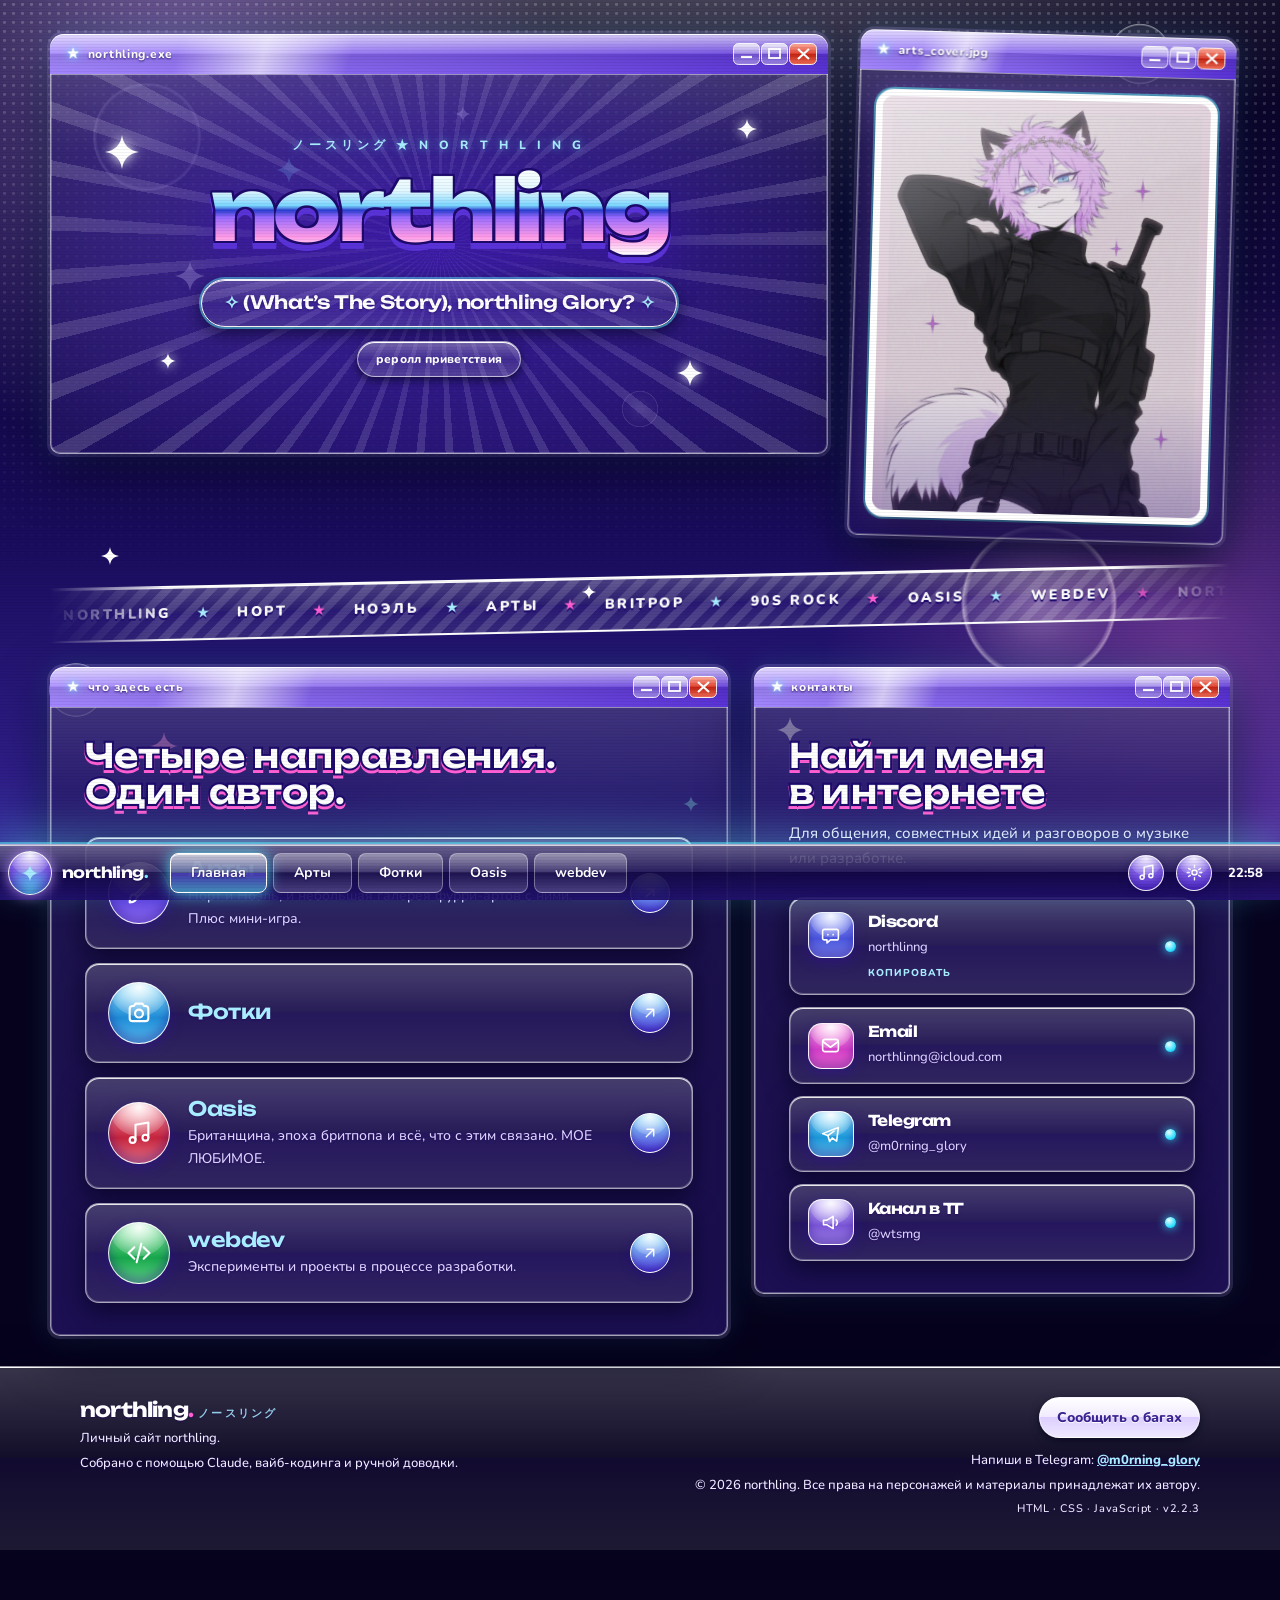
==== index.html @ c6b0fbf4 "Update 2.2.3" ====
<!doctype html>
<html lang="ru"><head>
<meta charset="utf-8">
<meta name="viewport" content="width=device-width,initial-scale=1">
<meta name="theme-color" content="#071a3f">
<meta name="color-scheme" content="dark">
<meta name="description" content="Главная — личный сайт northling: арты, Oasis и webdev.">
<meta property="og:title" content="Главная · northling">
<meta property="og:description" content="Главная — личный сайт northling: арты, Oasis и webdev.">
<meta property="og:image" content="img/night.jpg">
<title>Главная · northling</title>
<link rel="icon" href="favicon.svg" type="image/svg+xml">
<link rel="preconnect" href="https://fonts.googleapis.com">
<link rel="preconnect" href="https://fonts.gstatic.com" crossorigin>
<link rel="stylesheet" href="https://fonts.googleapis.com/css2?family=Nunito:wght@400..900&family=Unbounded:wght@400..800&display=swap" media="print" onload="this.media='all'"><noscript><link rel="stylesheet" href="https://fonts.googleapis.com/css2?family=Nunito:wght@400..900&family=Unbounded:wght@400..800&display=swap"></noscript>
<link rel="stylesheet" href="css/style.css">
<script>
try { const saved = localStorage.getItem('northling-theme'); if (saved === 'light' || saved === 'dark') document.documentElement.dataset.theme = saved; } catch (_) {}
document.documentElement.classList.add('js');
window.__nlSite=fetch('data/site.json',{cache:'no-cache'}).then(r=>r.ok?r.json():Promise.reject(new Error('site.json'))); window.__nlSite.catch(()=>{});
/* Настройки посетителя (js/settings.js) применяем сразу, до отрисовки: оптимизация и анимации */
try{const n=navigator,m=n.deviceMemory,c=n.hardwareConcurrency,d=n.connection,r=document.documentElement.classList;let s={};try{s=JSON.parse(localStorage.getItem('northling-settings'))||{}}catch(_){}
const weak=(m&&m<=2)||(c&&c<=2)||(d&&d.saveData)||(c&&c<=4&&m&&m<=4);
if(s.perf==='on'||(s.perf!=='off'&&weak))r.add('lite');if(s.noAnim)r.add('no-anim')}catch(_){}
</script>
</head>
<body class="">
<svg width="0" height="0" style="position:absolute" aria-hidden="true" focusable="false"><defs>
<symbol id="i-arrow" viewBox="0 0 24 24"><path d="M7 17 17 7M8 7h9v9"/></symbol>
<symbol id="i-down" viewBox="0 0 24 24"><path d="M12 5v14M6 13l6 6 6-6"/></symbol>
<symbol id="i-cat" viewBox="0 0 24 24"><path d="M4 4.5 9 8h6l5-3.5V13a8 8 0 0 1-16 0z"/><circle cx="9" cy="13" r="1" fill="currentColor" stroke="none"/><circle cx="15" cy="13" r="1" fill="currentColor" stroke="none"/><path d="M11 16.2h2"/></symbol>
<symbol id="i-snow" viewBox="0 0 24 24"><path d="M12 3v18M4.5 7.5l15 9M19.5 7.5l-15 9M9.5 4.5 12 7l2.5-2.5M9.5 19.5 12 17l2.5 2.5"/></symbol>
<symbol id="i-moon" viewBox="0 0 24 24"><path d="M20 14.5A8.5 8.5 0 1 1 9.5 4a7 7 0 0 0 10.5 10.5z"/></symbol>
<symbol id="i-heart" viewBox="0 0 24 24"><path d="M12 20.5S4.5 16 4.5 10A4.2 4.2 0 0 1 12 7.6 4.2 4.2 0 0 1 19.5 10c0 6-7.5 10.5-7.5 10.5z"/></symbol>
<symbol id="i-spark" viewBox="0 0 24 24"><path d="M12 2c.7 5.6 4.4 9.3 10 10-5.6.7-9.3 4.4-10 10-.7-5.6-4.4-9.3-10-10 5.6-.7 9.3-4.4 10-10z" fill="currentColor" stroke="none"/></symbol>
<symbol id="i-note" viewBox="0 0 24 24"><path d="M9 18V5l11-2v13"/><circle cx="6.5" cy="18" r="2.5"/><circle cx="17.5" cy="16" r="2.5"/></symbol>
<symbol id="i-code" viewBox="0 0 24 24"><path d="m8 7-5 5 5 5M16 7l5 5-5 5M14 4l-4 16"/></symbol>
<symbol id="i-camera" viewBox="0 0 24 24"><path d="M4 8.5A2.5 2.5 0 0 1 6.5 6h1.2l1.3-2h6l1.3 2h1.2A2.5 2.5 0 0 1 20 8.5v8A2.5 2.5 0 0 1 17.5 19h-11A2.5 2.5 0 0 1 4 16.5z"/><circle cx="12" cy="12.5" r="3.4"/></symbol><symbol id="i-gear" viewBox="0 0 24 24"><circle cx="12" cy="12" r="3.2"/><path d="M12 2.8v2.6M12 18.6v2.6M4.6 7l2.2 1.3M17.2 15.7 19.4 17M4.6 17l2.2-1.3M17.2 8.3 19.4 7M2.8 12h2.6M18.6 12h2.6"/></symbol><symbol id="i-brush" viewBox="0 0 24 24"><path d="M4 20c4.2 0 6.2-2 6.2-5l-2-2c-3.2 0-4.2 3-4.2 7zM9 13 19.5 3 21 4.5 11 15"/></symbol>
<symbol id="i-discord" viewBox="0 0 24 24"><path d="M5 5h14a2 2 0 0 1 2 2v8a2 2 0 0 1-2 2h-7l-4 3.5V17H5a2 2 0 0 1-2-2V7a2 2 0 0 1 2-2z"/><circle cx="9" cy="11" r="1" fill="currentColor" stroke="none"/><circle cx="15" cy="11" r="1" fill="currentColor" stroke="none"/></symbol>
<symbol id="i-mail" viewBox="0 0 24 24"><rect x="3" y="5" width="18" height="14" rx="3"/><path d="m4 8 8 6 8-6"/></symbol>
<symbol id="i-tg" viewBox="0 0 24 24"><path d="M21 4 3 11l6 2.2L11 20l3-4 5 3.5z"/><path d="m9 13.2 7-5"/></symbol>
<symbol id="i-channel" viewBox="0 0 24 24"><path d="M4 9.5v5h3.5L15 19V5L7.5 9.5z"/><path d="M18.5 9a4 4 0 0 1 0 6"/></symbol>
<symbol id="i-play" viewBox="0 0 24 24"><path d="M8 5.5v13l11-6.5z"/></symbol>
<symbol id="i-close" viewBox="0 0 24 24"><path d="M6 6l12 12M18 6 6 18"/></symbol>
<symbol id="i-prev" viewBox="0 0 24 24"><path d="m15 5-7 7 7 7"/></symbol>
<symbol id="i-next" viewBox="0 0 24 24"><path d="m9 5 7 7-7 7"/></symbol>
</defs></svg>
<div class="bg" aria-hidden="true"><i></i><i></i><i></i></div>
<div class="grain" aria-hidden="true"></div>
<header class="top"><div class="pill">
<a class="brand" href="index.html" aria-label="northling"><span class="orb"><svg class="i" aria-hidden="true"><use href="#i-spark"/></svg></span><b>northling<span>.</span></b></a>
<nav id="menu" aria-label="Основная навигация"><a href="index.html" aria-current="page">Главная</a><a href="arts.html">Арты</a><a href="photos.html">Фотки</a><a href="oasis.html">Oasis</a><a href="webdev.html">webdev</a></nav>
<span class="tray"><button class="theme-toggle settings-toggle" type="button" aria-label="Настройки" aria-haspopup="dialog" aria-expanded="false" title="Настройки"><svg class="i" aria-hidden="true"><use href="#i-gear"/></svg></button><span class="clock" id="clock" aria-hidden="true"></span></span>
<button class="nav-toggle" type="button" aria-label="Открыть меню" aria-expanded="false" aria-controls="menu"><span></span><span></span></button>
</div></header>
<main class="desk">

<section class="win win-hero">
<span class="eyebrow">northling.exe</span>
<i class="spark" style="--s:34px;left:7%;top:24%"></i><i class="spark" style="--s:20px;right:9%;top:20%;animation-delay:-1.2s"></i><i class="spark" style="--s:26px;right:16%;bottom:16%;animation-delay:-2s"></i><i class="spark" style="--s:16px;left:14%;bottom:20%;animation-delay:-.6s"></i>
<div class="hero-core">
<h1 class="home-wordmark" data-site-content="home_wordmark">northling</h1>
<p id="welcome" class="home-welcome" aria-live="polite" aria-atomic="true">Привет. Я northling.</p><br>
<button id="greeting-reroll" class="home-reroll" type="button">реролл приветствия</button>
</div>
</section>

<figure class="win win-photo"><span class="eyebrow">arts_cover.jpg</span>
<div class="frame"><img data-site-image="arts_cover" data-site-image-fit="arts_cover_fit" data-site-image-alt="arts_cover_alt" alt="Норт и Ноэль под снегом" style="object-position:50% 32%" fetchpriority="high"></div>
</figure>

<div class="marquee" aria-hidden="true"><div class="marquee-track"><div class="marquee-group"><span>northling</span><span>Норт</span><span>Ноэль</span><span>арты</span><span>britpop</span><span>90s rock</span><span>Oasis</span><span>webdev</span></div><div class="marquee-group"><span>northling</span><span>Норт</span><span>Ноэль</span><span>арты</span><span>britpop</span><span>90s rock</span><span>Oasis</span><span>webdev</span></div></div></div>

<section class="win win-apps"><span class="eyebrow">что здесь есть</span>
<div class="section-head"><h2>Четыре направления.<br>Один автор.</h2></div>
<div class="apps">
<a class="card app app-arts rv" href="arts.html"><span class="ico"><svg class="i " aria-hidden="true"><use href="#i-brush"/></svg></span><div><h3>Арты</h3><p data-site-content="home_arts_card">Норт и Ноэль, визуальные эксперименты и небольшая галерея. Плюс мини-игра.</p></div><svg class="i go" aria-hidden="true"><use href="#i-arrow"/></svg></a>
<a class="card app app-photos rv" href="photos.html"><span class="ico"><svg class="i " aria-hidden="true"><use href="#i-camera"/></svg></span><div><h3>Фотки</h3><p data-site-content="home_photos_card"></p></div><svg class="i go" aria-hidden="true"><use href="#i-arrow"/></svg></a>
<a class="card app app-oasis rv" href="oasis.html"><span class="ico"><svg class="i " aria-hidden="true"><use href="#i-note"/></svg></span><div><h3>Oasis</h3><p data-site-content="home_oasis_card">Британские гитары, эпоха бритпопа и всё, что с этим связано.</p></div><svg class="i go" aria-hidden="true"><use href="#i-arrow"/></svg></a>
<a class="card app app-web rv" href="webdev.html"><span class="ico"><svg class="i " aria-hidden="true"><use href="#i-code"/></svg></span><div><h3>webdev</h3><p data-site-content="home_webdev_card">Эксперименты и проекты в процессе разработки.</p></div><svg class="i go" aria-hidden="true"><use href="#i-arrow"/></svg></a>
</div></section>

<section class="win win-contacts" id="contact"><span class="eyebrow">контакты</span>
<div class="section-head"><h2>Найти меня<br>в интернете</h2><p>Для общения, совместных идей и разговоров о музыке или разработке.</p></div>
<div class="buddies">
<button class="card contact contact-discord rv" type="button" data-copy="northlinng"><span class="ico"><svg class="i " aria-hidden="true"><use href="#i-discord"/></svg></span><strong>Discord</strong><span class="v">northlinng</span><span class="hint">копировать</span></button>
<a class="card contact contact-email rv" href="mailto:northlinng@icloud.com"><span class="ico"><svg class="i " aria-hidden="true"><use href="#i-mail"/></svg></span><strong>Email</strong><span class="v">northlinng@icloud.com</span></a>
<a class="card contact contact-telegram rv" href="https://t.me/m0rning_glory" target="_blank" rel="noopener noreferrer"><span class="ico"><svg class="i " aria-hidden="true"><use href="#i-tg"/></svg></span><strong>Telegram</strong><span class="v">@m0rning_glory</span></a>
<a class="card contact contact-channel rv" href="https://t.me/wtsmg" target="_blank" rel="noopener noreferrer"><span class="ico"><svg class="i " aria-hidden="true"><use href="#i-channel"/></svg></span><strong>Канал в ТГ</strong><span class="v">@wtsmg</span></a>
</div></section>

</main>
<footer class="footer"><div class="wrap footrow">
<div><div class="footbrand">northling<span>.</span></div><p>Личный сайт northling.</p><p>Собрано с помощью Claude, вайб-кодинга и ручной доводки.</p></div>
<div class="right"><a class="btn bug-report" href="https://t.me/m0rning_glory" target="_blank" rel="noopener noreferrer">Сообщить о багах</a><p>Напиши в Telegram: <a href="https://t.me/m0rning_glory" target="_blank" rel="noopener noreferrer">@m0rning_glory</a></p><p>© 2026 northling. Все права на персонажей и материалы принадлежат их автору.</p><p class="mono">HTML · CSS · JavaScript · v2.2.3</p></div>
</div></footer>
<div class="toast" role="status" aria-live="polite"></div>

<script src="js/core.js"></script>
<script src="js/gallery.js"></script>
<script src="js/oasis.js"></script>
<script src="js/content.js"></script>
<script src="js/main.js"></script>
<script src="js/game.js"></script>
<script src="js/settings.js"></script>
<script src="js/player.js" defer></script>
<script src="js/router.js"></script>
</body></html>
---- css/style.css ----
/* northling — общий стиль. Гамма: чёрный → тёмно-синий → фиолетовый → лавандовый → белый */
:root{
  --bg:#090a12;--bg2:#0d1020;--panel:#121522;
  --text:#f4f4fb;--muted:#a3a8bc;--soft:#d6d8e8;
  --line:rgba(255,255,255,.09);--line2:rgba(255,255,255,.17);
  --accent:#b7a5ff;--accent2:#7c73d9;--blue:#454a91;
  --blob1:rgba(183,165,255,.30);--blob2:rgba(69,74,145,.55);--blob3:rgba(124,115,217,.26);
  --display:'Unbounded','Onest',-apple-system,BlinkMacSystemFont,'Segoe UI',sans-serif;
  --body:'Onest',-apple-system,BlinkMacSystemFont,'SF Pro Text','Segoe UI',sans-serif;
  --mono:'JetBrains Mono',ui-monospace,SFMono-Regular,Menlo,Consolas,monospace;
  --r:24px;--ease:cubic-bezier(.2,.7,.2,1);
}
.oasis-page{--accent:#e45d68;--accent2:#2e5ca8;--blob1:rgba(201,30,53,.30);--blob2:rgba(40,88,165,.45);--blob3:rgba(228,93,104,.18)}

*{box-sizing:border-box}
html{scroll-behavior:smooth;scroll-padding-top:100px;-webkit-text-size-adjust:100%}
html.menu-open{overflow:hidden}
body{margin:0;background:var(--bg);color:var(--text);font:400 16px/1.65 var(--body);-webkit-font-smoothing:antialiased;overflow-x:hidden}
a{color:inherit}
img{display:block;max-width:100%}
h1,h2,h3,p{margin-top:0}
::selection{background:var(--accent);color:#10101b}
:focus-visible{outline:2px solid var(--accent);outline-offset:3px;border-radius:8px}
svg.i{width:1em;height:1em;flex:none;fill:none;stroke:currentColor;stroke-width:1.8;stroke-linecap:round;stroke-linejoin:round}

/* ——— фон ——— */
.bg{position:fixed;inset:0;z-index:-2;overflow:hidden;background:linear-gradient(160deg,#080910,var(--bg2) 60%,var(--bg))}
.bg i{position:absolute;border-radius:50%;will-change:transform}
.bg i:nth-child(1){width:70vmax;height:70vmax;left:-22vmax;top:-30vmax;background:radial-gradient(circle,var(--blob1),transparent 62%);animation:drift1 24s ease-in-out infinite alternate}
.bg i:nth-child(2){width:65vmax;height:65vmax;right:-25vmax;top:25vh;background:radial-gradient(circle,var(--blob2),transparent 62%);animation:drift2 28s ease-in-out infinite alternate}
.bg i:nth-child(3){width:50vmax;height:50vmax;left:20vw;bottom:-30vmax;background:radial-gradient(circle,var(--blob3),transparent 62%);animation:drift1 32s ease-in-out infinite alternate-reverse}
.grain{position:fixed;inset:0;pointer-events:none;z-index:100;opacity:.07;background-image:url("data:image/svg+xml,%3Csvg viewBox='0 0 180 180' xmlns='http://www.w3.org/2000/svg'%3E%3Cfilter id='n'%3E%3CfeTurbulence type='fractalNoise' baseFrequency='.9' numOctaves='2' stitchTiles='stitch'/%3E%3C/filter%3E%3Crect width='100%25' height='100%25' filter='url(%23n)' opacity='.22'/%3E%3C/svg%3E")}
@keyframes drift1{to{transform:translate3d(8vmax,6vmax,0) scale(1.1)}}
@keyframes drift2{to{transform:translate3d(-9vmax,-5vmax,0) scale(1.08)}}

/* ——— каркас ——— */
.wrap{width:min(1120px,calc(100% - 40px));margin:auto}
main{min-height:70vh}
.sec{padding:clamp(48px,7vw,90px) 0}

/* ——— шапка: стеклянная «таблетка» в стиле Apple ——— */
.top{position:sticky;top:0;z-index:50;padding:14px 0}
.pill{position:relative;isolation:isolate;display:flex;align-items:center;justify-content:space-between;gap:16px;height:58px;padding:0 9px 0 24px;border:1px solid var(--line);border-radius:999px;box-shadow:0 10px 40px rgba(0,0,0,.35),inset 0 1px 0 rgba(255,255,255,.07)}
.pill:before{content:"";position:absolute;inset:0;z-index:-1;border-radius:inherit;background:rgba(14,16,28,.6);-webkit-backdrop-filter:blur(22px) saturate(1.6);backdrop-filter:blur(22px) saturate(1.6)}
.brand{position:relative;z-index:3;font:600 18px var(--display);letter-spacing:-.04em;text-decoration:none}
.brand span{color:var(--accent)}
nav{display:flex;gap:2px;align-items:center}
nav a{font:500 14px var(--body);text-decoration:none;color:var(--muted);padding:9px 18px;border-radius:999px;transition:color .25s,background .25s}
nav a:hover,nav a:focus-visible{color:var(--text);background:rgba(255,255,255,.07)}
nav a[aria-current=page]{color:var(--text);background:rgba(255,255,255,.11)}
.nav-toggle{display:none;position:relative;z-index:3;width:42px;height:42px;border:1px solid var(--line);border-radius:50%;background:rgba(255,255,255,.06);color:var(--text);cursor:pointer;padding:0}
.nav-toggle span{position:absolute;left:13px;right:13px;height:2px;border-radius:2px;background:currentColor;transition:transform .3s var(--ease),top .3s var(--ease)}
.nav-toggle span:nth-child(1){top:16px}.nav-toggle span:nth-child(2){top:24px}
.nav-toggle[aria-expanded=true] span:nth-child(1){top:20px;transform:rotate(45deg)}
.nav-toggle[aria-expanded=true] span:nth-child(2){top:20px;transform:rotate(-45deg)}

/* ——— типографика ——— */
h1{font:600 clamp(2.1rem,5.4vw,4.3rem)/1.06 var(--display);letter-spacing:-.04em;margin:18px 0 22px;overflow-wrap:break-word;text-wrap:balance}
h1.long{font-size:clamp(1.7rem,3.8vw,2.9rem);line-height:1.15}
h2{font:600 clamp(1.6rem,3.4vw,2.6rem)/1.1 var(--display);letter-spacing:-.035em;margin:10px 0 0;text-wrap:balance}
h3{font:600 20px/1.25 var(--display);letter-spacing:-.03em;margin:0 0 8px}
.grad{background:linear-gradient(100deg,#fff 0%,var(--accent) 48%,var(--accent2) 100%);-webkit-background-clip:text;background-clip:text;color:transparent;-webkit-text-fill-color:transparent}
.accent{color:var(--accent)}
.lead{font-size:clamp(17px,1.9vw,20px);color:var(--soft);max-width:540px}
.muted{color:var(--muted)}.small{font-size:13px}
.eyebrow{display:inline-flex;align-items:center;gap:10px;font:500 11px var(--mono);letter-spacing:.14em;text-transform:uppercase;color:var(--accent)}
.eyebrow:before{content:"";width:22px;height:1px;background:currentColor;opacity:.7}
.eyebrow.pillish{padding:7px 14px 7px 12px;border:1px solid var(--line2);border-radius:999px;background:rgba(255,255,255,.04)}
.eyebrow.pillish:before{width:7px;height:7px;border-radius:50%;background:var(--accent);box-shadow:0 0 0 0 var(--accent);opacity:1;animation:ping 2.4s infinite}
@keyframes ping{0%{box-shadow:0 0 0 0 color-mix(in srgb,var(--accent) 60%,transparent)}70%,100%{box-shadow:0 0 0 9px transparent}}
.section-head{display:flex;align-items:flex-end;justify-content:space-between;gap:28px;margin-bottom:34px}
.section-head p{max-width:400px;color:var(--muted);font-size:15px;margin:0}

/* ——— кнопки ——— */
.actions{display:flex;gap:12px;flex-wrap:wrap;margin-top:30px}
.btn{display:inline-flex;align-items:center;justify-content:center;gap:9px;font:600 14px var(--body);text-decoration:none;color:var(--text);padding:14px 24px;border:1px solid var(--line2);border-radius:999px;background:rgba(255,255,255,.06);-webkit-backdrop-filter:blur(10px);backdrop-filter:blur(10px);cursor:pointer;transition:transform .3s var(--ease),background .3s,border-color .3s,box-shadow .3s}
.btn:hover{transform:translateY(-2px);background:rgba(255,255,255,.12)}
.btn:active{transform:translateY(1px) scale(.98)}
.btn.primary{color:#10101b;border-color:rgba(255,255,255,.4);background:linear-gradient(135deg,color-mix(in srgb,var(--accent) 80%,#fff),var(--accent2));box-shadow:0 8px 30px color-mix(in srgb,var(--accent) 35%,transparent),inset 0 1px 0 rgba(255,255,255,.5)}
.btn.primary:hover{background:linear-gradient(135deg,color-mix(in srgb,var(--accent) 65%,#fff),var(--accent2));box-shadow:0 12px 40px color-mix(in srgb,var(--accent) 50%,transparent),inset 0 1px 0 rgba(255,255,255,.5)}
.oasis-page .btn.primary{background:linear-gradient(135deg,#f6efed,#e45d68);box-shadow:0 8px 30px rgba(228,93,104,.35),inset 0 1px 0 rgba(255,255,255,.6)}
.btn .i{font-size:16px}

/* ——— hero ——— */
.hero{padding:clamp(36px,6vw,84px) 0 clamp(50px,7vw,90px)}
.hero-grid{display:grid;grid-template-columns:1.12fr .88fr;gap:clamp(30px,5vw,70px);align-items:center}
.hero-text{min-width:0}
.hero-visual{position:relative;width:min(100%,420px);margin:auto}
.hero-visual:before{content:"";position:absolute;inset:-6%;z-index:-1;border-radius:50%;background:conic-gradient(from 0deg,var(--accent),var(--accent2),var(--blue),var(--accent));filter:blur(60px);opacity:.38;animation:spin 18s linear infinite}
@keyframes spin{to{transform:rotate(360deg)}}
.frame{position:relative;aspect-ratio:4/5;border-radius:26px;overflow:hidden;border:1px solid var(--line2);box-shadow:0 30px 70px rgba(0,0,0,.42);transition:transform .25s ease-out;transform-style:preserve-3d;background:var(--panel)}
.frame img{width:100%;height:100%;object-fit:cover;object-position:62% 25%}
.js [data-site-image]{visibility:hidden}
.frame:after{content:"";position:absolute;inset:0;background:linear-gradient(180deg,transparent 60%,rgba(9,10,18,.65))}
.float-chip{position:absolute;display:inline-flex;align-items:center;gap:8px;padding:9px 15px;border:1px solid var(--line2);border-radius:999px;font:500 12px var(--mono);background:rgba(14,16,28,.62);-webkit-backdrop-filter:blur(14px);backdrop-filter:blur(14px);box-shadow:0 12px 30px rgba(0,0,0,.4);animation:bob 6s ease-in-out infinite}
.float-chip .i{color:var(--accent);font-size:14px}
.float-chip.a{left:-8%;bottom:20%}
.float-chip.b{right:-6%;top:14%;animation-delay:-3s}
@keyframes bob{0%,100%{translate:0 0}50%{translate:0 -10px}}

/* ——— бегущая строка ——— */
.marquee{overflow:hidden;border-block:1px solid var(--line);background:rgba(255,255,255,.025);-webkit-mask-image:linear-gradient(90deg,transparent,#000 10%,#000 90%,transparent);mask-image:linear-gradient(90deg,transparent,#000 10%,#000 90%,transparent)}
.marquee-track{display:flex;width:max-content;animation:marquee 38s linear infinite}
.marquee-group{display:flex;align-items:center;flex:none}
.marquee-group span{display:inline-flex;align-items:center;gap:26px;padding:16px 13px;font:500 12px var(--mono);letter-spacing:.14em;text-transform:uppercase;color:var(--muted);white-space:nowrap}
.marquee-group span:after{content:"✦";color:var(--accent);font-size:10px}
@keyframes marquee{to{transform:translateX(-50%)}}

/* ——— карточки ——— */
.cards{display:grid;grid-template-columns:repeat(3,minmax(0,1fr));gap:16px}
.card{position:relative;isolation:isolate;display:block;overflow:hidden;padding:28px;border:1px solid var(--line);border-radius:var(--r);background:linear-gradient(160deg,rgba(255,255,255,.065),rgba(255,255,255,.02));text-decoration:none;transition:transform .4s var(--ease),border-color .3s,background .3s}
.card:after{content:"";position:absolute;inset:0;z-index:-1;opacity:0;transition:opacity .35s;background:radial-gradient(420px circle at var(--mx,50%) var(--my,0%),color-mix(in srgb,var(--accent) 20%,transparent),transparent 62%)}
.card:hover{transform:translateY(-6px);border-color:var(--line2);border-color:color-mix(in srgb,var(--accent) 50%,transparent)}
.card:hover:after{opacity:1}
.card p{font-size:14px;line-height:1.6;color:var(--muted);margin:0}
.card p+p{margin-top:12px}
.card .tags{margin-top:18px}
.ico{display:grid;place-items:center;width:48px;height:48px;margin-bottom:22px;border:1px solid var(--line2);border-radius:15px;font-size:22px;color:var(--accent);background:linear-gradient(145deg,color-mix(in srgb,var(--accent) 24%,transparent),rgba(255,255,255,.02))}
.tag{display:inline-flex;align-items:center;font:500 11px var(--mono);padding:5px 11px;border:1px solid var(--line);border-radius:999px;color:var(--accent);background:rgba(255,255,255,.03);margin:0 6px 6px 0}
.card .go{position:absolute;top:24px;right:24px;font-size:20px;color:var(--muted);transition:transform .35s var(--ease),color .3s}
.card:hover .go{transform:translate(3px,-3px);color:var(--accent)}

/* бенто на главной */
.bento{display:grid;grid-template-columns:repeat(3,minmax(0,1fr));grid-template-rows:repeat(2,minmax(230px,auto));gap:16px}
.bento .b-arts{grid-row:span 2;grid-column:span 2;display:flex;flex-direction:column;justify-content:flex-end;padding:34px;min-height:480px;border-color:var(--line2)}
.bento .b-arts img{position:absolute;inset:0;z-index:-2;width:100%;height:100%;object-fit:cover;object-position:50% 30%;transition:transform 1s var(--ease)}
.bento .b-arts:hover img{transform:scale(1.05)}
.bento .b-arts:before{content:"";position:absolute;inset:0;z-index:-1;background:linear-gradient(0deg,rgba(9,10,18,.96) 8%,rgba(9,10,18,.55) 48%,rgba(60,50,130,.3));}
.bento .b-arts h3{font-size:clamp(1.6rem,3vw,2.3rem)}
.bento .b-arts p{max-width:420px;color:var(--soft)}
.bento .b-oasis:before{content:"";position:absolute;inset:0;z-index:-1;background:radial-gradient(circle at 100% 0%,rgba(228,93,104,.26),transparent 55%),radial-gradient(circle at 0% 100%,rgba(46,92,168,.30),transparent 55%)}
.bento .b-oasis .ico{color:#ef6674}
.bento .b-web:before{content:"";position:absolute;inset:0;z-index:-1;background:radial-gradient(circle at 100% 100%,color-mix(in srgb,var(--accent2) 35%,transparent),transparent 60%)}
.bento .card{display:flex;flex-direction:column;justify-content:flex-end}
.bento .card .ico{margin-bottom:auto}

/* персонажи */
.chars{display:grid;grid-template-columns:1fr 1fr;gap:16px}
.char{display:flex;flex-direction:column;padding:32px}
.char .top-row{display:flex;align-items:center;gap:16px;margin-bottom:20px}
.char .ico{margin:0;width:58px;height:58px;font-size:26px;border-radius:18px}
.char h3{font-size:28px;margin:0}
.char .sub{font:500 12px var(--mono);letter-spacing:.06em;color:var(--accent);margin:4px 0 0}
.char p{font-size:15px}
.stats{display:flex;gap:10px;margin-top:22px}
.stat{flex:1;padding:12px 14px;border:1px solid var(--line);border-radius:16px;background:rgba(255,255,255,.03)}
.stat b{display:block;font:600 20px var(--display);letter-spacing:-.03em}
.stat span{font:500 10px var(--mono);letter-spacing:.1em;text-transform:uppercase;color:var(--muted)}
.duo{margin-top:16px;display:flex;gap:26px;align-items:center;padding:30px 32px}
.duo .ico{margin:0;flex:none;width:58px;height:58px;font-size:26px}
.duo h3{margin-bottom:4px}

/* ——— галерея ——— */
.gallery{display:grid;grid-template-columns:repeat(3,minmax(0,1fr));gap:16px}
.shot{margin:0}
.shot button{position:relative;display:block;width:100%;aspect-ratio:3/4;padding:0;overflow:hidden;border:1px solid var(--line);border-radius:var(--r);background:var(--panel);cursor:zoom-in;color:inherit;transition:transform .4s var(--ease),border-color .3s}
.shot button:hover{transform:translateY(-5px);border-color:var(--line2)}
.shot img{width:100%;height:100%;object-fit:cover;transition:transform .8s var(--ease)}
.shot button:hover img{transform:scale(1.06)}
.shot .cap{position:absolute;left:0;right:0;bottom:0;padding:48px 20px 18px;text-align:left;font:500 12px var(--mono);letter-spacing:.06em;color:#fff;background:linear-gradient(0deg,rgba(9,10,18,.85),transparent)}
.lb{position:fixed;inset:0;z-index:80;display:grid;place-items:center;padding:20px;background:rgba(5,6,12,.88);-webkit-backdrop-filter:blur(18px);backdrop-filter:blur(18px);animation:fade .25s}
.lb[hidden]{display:none}
.lb figure{margin:0;text-align:center}
.lb img{max-height:80vh;max-width:min(92vw,900px);margin:auto;border-radius:18px;box-shadow:0 30px 100px rgba(0,0,0,.7)}
.lb figcaption{margin-top:14px;font:500 12px var(--mono);letter-spacing:.08em;color:var(--muted)}
.lb .btn{position:absolute;padding:0;width:48px;height:48px;font-size:20px}
.lb .close{top:20px;right:20px}.lb .prev{left:20px;top:50%;margin-top:-24px}.lb .next{right:20px;top:50%;margin-top:-24px}
@keyframes fade{from{opacity:0}}

/* ——— игра ——— */
.game{padding:clamp(20px,3vw,32px)}
.game:hover{transform:none}
.game-bar{display:flex;justify-content:space-between;align-items:center;gap:14px;flex-wrap:wrap;margin-bottom:20px}
.score-box{display:flex;gap:10px}
.score{padding:8px 16px;border:1px solid var(--line);border-radius:14px;background:rgba(255,255,255,.03)}
.score span{display:block;font:500 10px var(--mono);letter-spacing:.1em;text-transform:uppercase;color:var(--muted)}
.score b{font:600 20px var(--display);letter-spacing:-.03em}
#gameStatus{flex:1;min-width:180px;text-align:center}
#board{display:grid;grid-template-columns:repeat(8,minmax(0,1fr));gap:6px;max-width:520px;margin:auto;touch-action:manipulation}
.tile{display:grid;place-items:center;aspect-ratio:1;min-width:0;padding:0;font-size:clamp(18px,4.4vw,28px);border:1px solid var(--line);border-radius:12px;background:linear-gradient(145deg,rgba(255,255,255,.09),rgba(255,255,255,.02));cursor:pointer;transition:transform .2s var(--ease),background .2s,border-color .2s}
.tile:hover{transform:translateY(-2px);border-color:var(--line2)}
.tile.sel{background:linear-gradient(145deg,var(--accent),var(--accent2));border-color:#fff;transform:scale(.92)}
.tile.sel svg{color:#10101b!important}
.tile.pop{animation:pop .22s ease-in forwards}
.tile svg{width:62%;height:62%}
@keyframes pop{to{transform:scale(.2);opacity:0}}
.legend{display:flex;flex-wrap:wrap;gap:8px 18px;justify-content:center;margin:22px 0 0;font-size:13px;color:var(--muted)}
.legend span{display:inline-flex;align-items:center;gap:7px}

/* ——— Oasis ——— */
.oasis-hero h1{font-size:clamp(2.2rem,6.4vw,5rem);line-height:1}
.tracklist{display:grid;gap:10px;margin:0;padding:0;list-style:none}
.track{display:grid;grid-template-columns:56px minmax(0,1fr) auto;align-items:center;gap:18px;padding:20px 26px;border:1px solid var(--line);border-radius:20px;background:linear-gradient(160deg,rgba(255,255,255,.05),rgba(255,255,255,.015));transition:transform .35s var(--ease),border-color .3s,background .3s}
.track:hover{transform:translateX(8px);border-color:color-mix(in srgb,var(--accent) 50%,transparent);background:linear-gradient(160deg,rgba(255,255,255,.08),rgba(255,255,255,.03))}
.track .n{font:500 13px var(--mono);color:var(--muted)}
.track h3{margin:0;font:600 clamp(16px,2.2vw,21px)/1.3 var(--display);letter-spacing:-.03em}
.track .yr{font:500 13px var(--mono);color:var(--accent)}
.song .num{display:block;margin-bottom:34px;font:600 44px/1 var(--display);letter-spacing:-.05em;color:transparent;-webkit-text-stroke:1px color-mix(in srgb,var(--accent) 70%,transparent)}

/* ——— проекты ——— */
.project{display:grid;grid-template-columns:minmax(0,1fr) auto;align-items:center;gap:24px;padding:34px}
.project h3{font-size:clamp(1.5rem,3vw,2.1rem);margin-bottom:14px}
.status{display:inline-flex;align-items:center;gap:9px;font:500 11px var(--mono);letter-spacing:.08em;text-transform:uppercase;padding:7px 13px;border:1px solid color-mix(in srgb,var(--accent) 40%,transparent);border-radius:999px;color:var(--accent);background:color-mix(in srgb,var(--accent) 9%,transparent)}
.status:before{content:"";width:7px;height:7px;border-radius:50%;background:var(--accent);animation:ping 2.4s infinite}
.project .tags{margin-top:16px}
.ghost-card{display:grid;place-items:center;min-height:130px;margin-top:16px;border:1px dashed var(--line2);border-radius:var(--r);color:var(--muted);font:500 12px var(--mono);letter-spacing:.1em;text-transform:uppercase;text-align:center;padding:20px}

/* ——— контакты ——— */
.contact-grid{display:grid;grid-template-columns:repeat(4,minmax(0,1fr));gap:14px}
.contact{padding:24px;font:inherit;color:inherit;text-align:left;width:100%;cursor:pointer;background:linear-gradient(160deg,rgba(255,255,255,.065),rgba(255,255,255,.02))}
.contact .ico{width:44px;height:44px;margin-bottom:26px;font-size:20px;border-radius:14px}
.contact strong{display:block;font:600 15px var(--display);letter-spacing:-.03em;margin-bottom:3px}
.contact span.v{display:block;font-size:13px;color:var(--muted);overflow-wrap:anywhere}
.contact .hint{position:absolute;top:24px;right:24px;font:500 10px var(--mono);letter-spacing:.1em;text-transform:uppercase;color:var(--muted)}

.toast{position:fixed;left:50%;bottom:28px;z-index:90;translate:-50% 24px;opacity:0;pointer-events:none;padding:12px 22px;border:1px solid var(--line2);border-radius:999px;font:500 13px var(--body);background:rgba(20,22,38,.9);-webkit-backdrop-filter:blur(16px);backdrop-filter:blur(16px);transition:opacity .3s,translate .4s var(--ease)}
.toast.show{opacity:1;translate:-50% 0}

/* ——— футер ——— */
.footer{margin-top:40px;padding:38px 0 46px;border-top:1px solid var(--line);color:var(--muted);font-size:13px}
.footrow{display:flex;justify-content:space-between;gap:28px;align-items:flex-start}
.footbrand{font:600 20px var(--display);letter-spacing:-.04em;color:var(--text);margin-bottom:6px}
.footbrand span{color:var(--accent)}
.footer p{margin:4px 0}
.footer .right{text-align:right}
.footer .mono{font:500 11px var(--mono);letter-spacing:.06em}

/* ——— появление ——— */
.js .rv{opacity:0;translate:0 26px;transition:opacity .8s var(--ease),translate .8s var(--ease);transition-delay:var(--d,0s)}
.js .rv.in{opacity:1;translate:0 0}

/* ——— адаптив ——— */
@media(max-width:900px){
  .hero-grid{grid-template-columns:1fr}
  .hero-visual{width:min(78%,360px)}
  .float-chip.a{left:-4%}.float-chip.b{right:-4%}
  .bento{grid-template-columns:1fr 1fr}
  .bento .b-arts{grid-column:span 2;grid-row:auto;min-height:420px}
  .chars{grid-template-columns:1fr}
  .cards{grid-template-columns:repeat(2,minmax(0,1fr))}
  .contact-grid{grid-template-columns:repeat(2,minmax(0,1fr))}
  .section-head{display:block}.section-head p{margin-top:14px}
}
@media(max-width:760px){
  .wrap{width:calc(100% - 32px)}
  .top{padding:10px 0}
  .pill{height:54px;padding:0 6px 0 20px}
  .nav-toggle{display:block}
  nav{display:none;position:fixed;inset:0;z-index:2;flex-direction:column;justify-content:center;align-items:stretch;gap:8px;padding:90px 28px 40px;background:rgba(9,10,18,.94);-webkit-backdrop-filter:blur(26px);backdrop-filter:blur(26px)}
  nav.open{display:flex;animation:fade .25s}
  nav a{font:600 clamp(24px,8vw,34px) var(--display);letter-spacing:-.04em;padding:16px 8px;border-radius:0;border-bottom:1px solid var(--line);color:var(--text);background:none!important}
  nav a[aria-current=page]{color:var(--accent)}
  .bento{grid-template-columns:1fr}
  .bento .b-arts{grid-column:auto;min-height:400px;padding:26px}
  .bento .card{min-height:220px}
  .gallery{grid-template-columns:1fr 1fr;gap:10px}
  .shot:first-child{grid-column:span 2}.shot:first-child button{aspect-ratio:4/3}
  .shot button{border-radius:18px}
  .lb .prev{left:8px}.lb .next{right:8px}.lb .btn{width:42px;height:42px}
  .project{grid-template-columns:1fr}.project .btn{width:100%}
  .duo{flex-direction:column;align-items:flex-start;gap:18px}
  .track{grid-template-columns:38px minmax(0,1fr) auto;gap:10px;padding:16px 18px}
  .track:hover{transform:none}
  .footrow{flex-direction:column}.footer .right{text-align:left}
  #board{gap:4px}.tile{border-radius:9px}
  .float-chip{font-size:11px;padding:7px 12px}
}
@media(max-width:560px){
  .cards{grid-template-columns:1fr}
  .contact-grid{gap:10px}.contact{padding:18px}.contact .hint{top:18px;right:16px}
  .stats{flex-wrap:wrap}
  .card{padding:24px}
}
@media(prefers-reduced-motion:reduce){
  html{scroll-behavior:auto}
  *,*:before,*:after{animation:none!important;transition:none!important}
  .js .rv{opacity:1;translate:none}
}

/* ——— мелочи ——— */
.again{margin-top:22px;padding:6px 0;border:0;background:none;color:var(--muted);font:500 12px var(--mono);letter-spacing:.06em;cursor:pointer;transition:color .25s}
.again:hover{color:var(--accent)}
.tile svg{fill:currentColor;fill-opacity:.16}
.tile.sel svg{fill-opacity:.3}
.song h3{font-size:18px}
.hero{overflow-x:clip}
html{overflow-x:hidden}

/* CMS galleries */
.gallery-empty{grid-column:1/-1;padding:28px;border:1px dashed var(--line2);border-radius:var(--r);color:var(--muted);text-align:center}
.album-grid{display:grid;grid-template-columns:repeat(2,minmax(0,1fr));gap:16px}
.album-card{padding:26px}
.album-card .album-meta{display:flex;align-items:center;justify-content:space-between;gap:12px;margin-bottom:16px}
.album-card .album-year{font:500 12px var(--mono);color:var(--accent)}
.album-card .album-description{color:var(--muted);font-size:14px;line-height:1.65}
.album-tracks{margin:18px 0 0;padding:0;list-style:none;columns:2;column-gap:24px}
.album-tracks li{break-inside:avoid;padding:5px 0;border-bottom:1px solid var(--line);font-size:12px;color:var(--soft)}
.album-tracks li span{display:inline-block;min-width:24px;color:var(--muted);font:11px var(--mono)}
.oasis-band-image{width:100%;height:100%;object-fit:cover;object-position:center 38%}
@media(max-width:760px){.album-grid{grid-template-columns:1fr}.album-tracks{columns:1}}

.oasis-page .frame{aspect-ratio:6/5}
.oasis-page .frame img.oasis-band-image{object-position:center 40%}

/* ——— requested refinements: home, editable profiles, themes and Oasis live archive ——— */
.theme-toggle{position:relative;z-index:3;display:grid;place-items:center;flex:none;width:42px;height:42px;padding:0;border:1px solid var(--line2);border-radius:50%;background:rgba(255,255,255,.06);color:var(--text);font:600 22px/1 var(--body);cursor:pointer;transition:transform .25s var(--ease),background .25s,border-color .25s}
.theme-toggle:hover{transform:rotate(-12deg);background:rgba(255,255,255,.13);border-color:var(--accent)}
.theme-toggle:active{transform:scale(.94)}

.home-hero{display:flex;align-items:center;min-height:min(660px,calc(100svh - 86px));padding:clamp(54px,9vw,118px) 0}
.home-center{width:min(100%,960px);margin:auto;text-align:center}
.home-wordmark{margin:0 0 24px;font:700 clamp(4.2rem,14vw,9.5rem)/.92 var(--display);letter-spacing:-.105em;overflow-wrap:anywhere}
.home-welcome{margin:0 0 18px;color:var(--soft);font:600 clamp(1.25rem,3.3vw,2.2rem)/1.25 var(--display);letter-spacing:-.045em;text-wrap:balance}
.home-welcome.long{font-size:clamp(1.05rem,2.6vw,1.7rem);line-height:1.35}
.home-center .lead{max-width:660px;margin:0 auto}
.home-center .again{margin-top:26px}

/* Персонажи: закрытые по умолчанию раскрывающиеся карточки. */
.char{display:block;padding:0}
.character-summary{display:flex;align-items:center;justify-content:space-between;gap:16px;padding:28px 30px;list-style:none;cursor:pointer;user-select:none}
.character-summary::-webkit-details-marker{display:none}
.character-summary .top-row{margin:0;min-width:0}
.char-expand{display:grid;place-items:center;flex:none;width:38px;height:38px;border:1px solid var(--line2);border-radius:50%;color:var(--accent);font:400 25px/1 var(--body);transition:transform .3s var(--ease),background .3s}
.char[open] .char-expand{transform:rotate(45deg);background:color-mix(in srgb,var(--accent) 12%,transparent)}
.char-content{padding:0 30px 30px;animation:fade .25s ease}
.char-content>p{font-size:15px;line-height:1.7;margin:0}
.char-content .stats{margin-top:22px}
.char-content .tags{margin-top:18px}
.char summary:focus-visible{outline-offset:-5px;border-radius:var(--r)}

/* Дата и место съёмки под фотографией. */
.shot-meta{display:flex;flex-wrap:wrap;gap:6px 14px;padding:12px 4px 4px;color:var(--muted);font:500 10px/1.5 var(--mono);letter-spacing:.015em}
.shot-meta span{display:inline-flex;flex-wrap:wrap;gap:5px}
.shot-meta b{color:var(--accent);font-weight:600}

/* Oasis: более резкая типографика и живой фотоархив. */
.oasis-page{--accent:#f05b69;--accent2:#a52f50;--blue:#25477e;--bg:#09090f;--bg2:#141525;--blob1:rgba(221,43,66,.34);--blob2:rgba(36,66,120,.48);--blob3:rgba(149,30,62,.25)}
.oasis-page .oasis-hero h1{text-transform:uppercase;letter-spacing:-.085em;line-height:.91;font-size:clamp(2.7rem,7vw,5.8rem)}
.oasis-page .oasis-hero .eyebrow{color:#ff8590}
.oasis-page .oasis-hero .frame{border-radius:8px;transform:rotate(1.4deg)}
.oasis-page .oasis-hero .frame:after{background:linear-gradient(180deg,transparent 52%,rgba(8,8,14,.58))}
.oasis-page .marquee{border-color:rgba(240,91,105,.25);background:rgba(240,91,105,.045)}
.oasis-page .marquee-group span{font-weight:600;color:var(--soft)}
.oasis-page .section-head h2{letter-spacing:-.07em}
.oasis-live{padding-top:clamp(54px,8vw,100px)}
.concert-grid{display:grid;grid-template-columns:repeat(6,minmax(0,1fr));gap:16px}
.concert-card{grid-column:span 2;min-width:0;overflow:hidden;border:1px solid var(--line);border-radius:18px;background:linear-gradient(160deg,rgba(255,255,255,.055),rgba(255,255,255,.018));transition:transform .35s var(--ease),border-color .3s}
.concert-card:nth-child(4),.concert-card:nth-child(5){grid-column:span 3}
.concert-card:hover{transform:translateY(-5px);border-color:color-mix(in srgb,var(--accent) 55%,transparent)}
.concert-card img{width:100%;height:clamp(170px,19vw,250px);object-fit:cover;filter:saturate(.82) contrast(1.05);transition:transform .7s var(--ease),filter .5s}
.concert-card:hover img{transform:scale(1.035);filter:saturate(1.08) contrast(1.06)}
.concert-copy{padding:21px 22px 24px}
.concert-kicker{display:block;margin-bottom:10px;color:var(--accent);font:600 10px/1.4 var(--mono);letter-spacing:.14em}
.concert-copy h3{font-size:clamp(18px,2vw,23px);margin-bottom:10px}
.concert-copy p{margin:0;color:var(--muted);font-size:13px;line-height:1.65}
.bside-grid{display:grid;grid-template-columns:repeat(3,minmax(0,1fr));gap:14px}
.bside-card{min-height:180px;padding:23px;background:linear-gradient(145deg,rgba(240,91,105,.075),rgba(255,255,255,.018) 68%)}
.bside-card h3{margin:17px 0 9px;font-size:clamp(17px,2vw,21px)}
.bside-card p{font-size:13px}
.bside-label{font:600 9px var(--mono);letter-spacing:.16em;color:var(--accent)}
.oasis-deepcuts{padding-top:24px}
.deepcut-list{display:flex;flex-wrap:wrap;gap:10px}
.deepcut-list span{display:inline-flex;align-items:center;min-height:42px;padding:9px 15px;border:1px solid var(--line2);border-radius:3px;background:rgba(255,255,255,.025);color:var(--soft);font:500 11px/1.45 var(--mono);letter-spacing:.025em;transition:color .25s,border-color .25s,background .25s}
.deepcut-list span:hover{color:var(--text);border-color:var(--accent);background:color-mix(in srgb,var(--accent) 9%,transparent)}

/* Светлая тема сохраняет акцентные цвета и контраст, не меняя структуру страниц. */
html[data-theme="light"]{color-scheme:light;--bg:#f4f2f8;--bg2:#ebe9f3;--panel:#fff;--text:#191827;--muted:#656477;--soft:#373648;--line:rgba(31,27,55,.11);--line2:rgba(31,27,55,.2);--accent:#6756b7;--accent2:#8970c5;--blue:#49639d;--blob1:rgba(183,165,255,.22);--blob2:rgba(69,94,160,.16);--blob3:rgba(124,115,217,.15)}
html[data-theme="light"] body{background:var(--bg);color:var(--text)}
html[data-theme="light"] .bg{background:linear-gradient(160deg,#f7f5fb,var(--bg2) 60%,var(--bg))}
html[data-theme="light"] .pill{box-shadow:0 10px 34px rgba(44,37,79,.1),inset 0 1px 0 rgba(255,255,255,.9)}
html[data-theme="light"] .pill:before{background:rgba(255,255,255,.78)}
html[data-theme="light"] nav a:hover,html[data-theme="light"] nav a:focus-visible{background:rgba(34,29,60,.06);color:var(--text)}
html[data-theme="light"] nav a[aria-current=page]{background:rgba(34,29,60,.09);color:var(--text)}
html[data-theme="light"] .theme-toggle{background:rgba(255,255,255,.78);border-color:var(--line2);color:var(--text)}
html[data-theme="light"] .nav-toggle{background:rgba(255,255,255,.82);color:var(--text)}
html[data-theme="light"] .btn{background:rgba(255,255,255,.78);color:var(--text);border-color:var(--line2)}
html[data-theme="light"] .float-chip{background:rgba(255,255,255,.82);color:var(--text);box-shadow:0 12px 30px rgba(44,37,79,.12)}
html[data-theme="light"] .card{background:linear-gradient(160deg,rgba(255,255,255,.96),rgba(255,255,255,.72));box-shadow:0 12px 34px rgba(42,35,72,.045)}
html[data-theme="light"] .stat{background:rgba(35,30,64,.035)}
html[data-theme="light"] .track{background:linear-gradient(160deg,rgba(255,255,255,.92),rgba(255,255,255,.65))}
html[data-theme="light"] .track:hover{background:linear-gradient(160deg,#fff,rgba(255,255,255,.8))}
html[data-theme="light"] .toast{background:rgba(255,255,255,.94);box-shadow:0 12px 40px rgba(42,35,72,.13)}
html[data-theme="light"] .concert-card{background:linear-gradient(160deg,rgba(255,255,255,.96),rgba(255,255,255,.72))}
html[data-theme="light"] .deepcut-list span{background:rgba(255,255,255,.7)}
html[data-theme="light"] .bside-card{background:linear-gradient(145deg,rgba(240,91,105,.08),rgba(255,255,255,.86) 68%)}
html[data-theme="light"] .lb{background:rgba(20,18,34,.9)}
html[data-theme="light"] .oasis-page{--accent:#c33f52;--accent2:#8f2949;--blue:#345a99;--blob1:rgba(221,43,66,.14);--blob2:rgba(36,66,120,.14);--blob3:rgba(149,30,62,.1)}
html[data-theme="light"] .oasis-page .oasis-hero .eyebrow{color:#a92e43}
html[data-theme="light"] .oasis-page .bside-card{background:linear-gradient(145deg,rgba(240,91,105,.11),rgba(255,255,255,.88) 68%)}

@media(max-width:900px){
  .concert-grid{grid-template-columns:repeat(2,minmax(0,1fr))}
  .concert-card,.concert-card:nth-child(4),.concert-card:nth-child(5){grid-column:span 1}
  .bside-grid{grid-template-columns:repeat(2,minmax(0,1fr))}
}
@media(max-width:760px){
  .theme-toggle{width:40px;height:40px;margin-left:auto;margin-right:8px}
  .nav-toggle{flex:none}
  .home-hero{min-height:56svh;padding:62px 0 68px}
  .home-wordmark{font-size:clamp(3.8rem,15vw,6.5rem);margin-bottom:22px}
  .character-summary{padding:22px 20px}
  .char-content{padding:0 20px 24px}
  .concert-grid{grid-template-columns:1fr;gap:13px}
  .concert-card img{height:clamp(190px,58vw,300px)}
  .bside-grid{grid-template-columns:1fr 1fr;gap:10px}
  .bside-card{min-height:0;padding:18px}
  .deepcut-list{gap:8px}
  .deepcut-list span{font-size:10px;padding:8px 11px}
  html[data-theme="light"] nav{background:rgba(246,244,250,.97)}
}
@media(max-width:560px){
  .home-wordmark{font-size:clamp(3.35rem,15vw,5rem)}
  .bside-grid{grid-template-columns:1fr}
}

html[data-theme="light"] .grad{background-image:linear-gradient(100deg,#302b42 0%,var(--accent) 52%,var(--accent2) 100%)}

/* ——— главная: лавандовые приветствия и переливающийся wordmark ——— */
.home-wordmark{
  display:inline-block;
  color:#fff;
  background-image:linear-gradient(112deg,#fff 0%,#f4f0ff 22%,#c9baff 48%,#f0eaff 74%,#fff 100%);
  background-size:240% 100%;
  background-position:0% 50%;
  -webkit-background-clip:text;
  background-clip:text;
  -webkit-text-fill-color:transparent;
  text-shadow:0 0 34px rgba(190,169,255,.12);
  transform-origin:50% 58%;
  will-change:background-position,transform;
  animation:home-wordmark-shimmer 8s ease-in-out infinite,home-wordmark-float 5.5s ease-in-out infinite;
}
@keyframes home-wordmark-shimmer{
  0%,100%{background-position:0% 50%;filter:drop-shadow(0 0 9px rgba(205,190,255,.08))}
  50%{background-position:100% 50%;filter:drop-shadow(0 0 22px rgba(183,165,255,.25))}
}
@keyframes home-wordmark-float{
  0%,100%{transform:translate3d(0,0,0) scale(1)}
  50%{transform:translate3d(0,-5px,0) scale(1.012)}
}
.home-welcome{
  max-width:min(100%,900px);
  margin:0 auto 12px;
  color:#bba7ff;
  font-size:clamp(1.2rem,3.3vw,2.2rem);
  line-height:1.28;
  text-wrap:balance;
  overflow-wrap:anywhere;
  transition:font-size .2s ease,color .2s ease;
}
.home-welcome.long{font-size:clamp(1.08rem,2.8vw,1.8rem);line-height:1.34}
.home-welcome.very-long{font-size:clamp(1rem,2.35vw,1.55rem);line-height:1.4}
.home-reroll{
  display:inline-flex;
  align-items:center;
  justify-content:center;
  min-height:44px;
  margin-top:15px;
  padding:9px 15px;
  border:1px solid rgba(183,165,255,.28);
  border-radius:999px;
  background:rgba(183,165,255,.07);
  color:#c8b9ff;
  font:500 11px/1.3 var(--mono);
  letter-spacing:.045em;
  cursor:pointer;
  -webkit-tap-highlight-color:transparent;
  transition:transform .22s var(--ease),background .22s,border-color .22s,box-shadow .22s;
}
.home-reroll:hover{transform:translateY(-2px);background:rgba(183,165,255,.13);border-color:rgba(183,165,255,.56);box-shadow:0 8px 28px rgba(142,119,220,.12)}
.home-reroll:active{transform:translateY(0) scale(.97)}
.home-reroll:focus-visible{outline:2px solid #bba7ff;outline-offset:4px}

/* ——— webdev: отдельная Matrix-палитра без влияния на остальные страницы ——— */
.webdev-page{
  --accent:#72ff91;
  --accent2:#19c75b;
  --blue:#087c3d;
  --bg:#030906;
  --bg2:#06150b;
  --panel:#0a1b10;
  --text:#e4ffeb;
  --muted:#83a98d;
  --soft:#bce9c5;
  --line:rgba(89,255,131,.13);
  --line2:rgba(89,255,131,.28);
  --blob1:rgba(34,197,94,.2);
  --blob2:rgba(11,115,54,.3);
  --blob3:rgba(69,255,125,.12);
}
.webdev-page .bg{background:linear-gradient(160deg,#020604,#06150b 58%,#030906)}
.webdev-page .bg:after{
  content:"01001101 10100110 01001010 11010010 00101101 10110100 01001011 01101001 10010110 01001101 10100110 01001010 11010010 00101101 10110100 01001011 01101001";
  position:absolute;
  inset:-8% -12%;
  overflow:hidden;
  color:rgba(91,255,132,.23);
  font:500 clamp(10px,1.15vw,15px)/3.1 var(--mono);
  letter-spacing:.9em;
  white-space:pre-wrap;
  overflow-wrap:anywhere;
  opacity:.38;
  transform:rotate(-9deg) scale(1.12);
  pointer-events:none;
  mask-image:linear-gradient(90deg,transparent,#000 18%,#000 82%,transparent);
}
.webdev-page .bg i:nth-child(1){background:radial-gradient(circle,rgba(29,202,91,.26),transparent 64%)}
.webdev-page .bg i:nth-child(2){background:radial-gradient(circle,rgba(8,124,61,.28),transparent 64%)}
.webdev-page .bg i:nth-child(3){background:radial-gradient(circle,rgba(85,255,133,.13),transparent 64%)}
.webdev-page .pill{border-color:rgba(100,255,140,.18);box-shadow:0 10px 40px rgba(0,0,0,.48),inset 0 1px 0 rgba(104,255,143,.08)}
.webdev-page .pill:before{background:rgba(3,15,7,.78)}
.webdev-page .brand span{color:var(--accent)}
.webdev-page nav a:hover,.webdev-page nav a:focus-visible{background:rgba(90,255,133,.1);color:#e4ffeb}
.webdev-page nav a[aria-current=page]{background:rgba(90,255,133,.14);color:#d6ffe0}
.webdev-page .theme-toggle,.webdev-page .nav-toggle{border-color:rgba(103,255,142,.25);color:var(--accent);background:rgba(60,255,119,.06)}
.webdev-page .theme-toggle:hover{border-color:var(--accent);background:rgba(60,255,119,.13);box-shadow:0 0 22px rgba(49,255,112,.12)}
.webdev-page .eyebrow,.webdev-page .status,.webdev-page .tag{color:var(--accent)}
.webdev-page h1,.webdev-page h2,.webdev-page h3{text-shadow:0 0 26px rgba(72,255,123,.08)}
.webdev-page .grad{background-image:linear-gradient(100deg,#e4ffeb 0%,#72ff91 48%,#19c75b 100%)}
.webdev-page .lead{color:#a8d8b4}
.webdev-page .project{
  position:relative;
  border-color:rgba(89,255,131,.24);
  background:linear-gradient(125deg,rgba(16,65,32,.55),rgba(5,23,11,.8) 62%,rgba(8,49,23,.5));
  box-shadow:0 22px 70px rgba(0,0,0,.28),inset 0 0 36px rgba(44,255,106,.035);
}
.webdev-page .project:before{content:"";position:absolute;inset:0 0 auto;height:2px;background:linear-gradient(90deg,transparent,var(--accent),transparent);opacity:.7}
.webdev-page .project h3{color:#d8ffe1;font-family:var(--mono);letter-spacing:-.07em}
.webdev-page .status{border-color:rgba(114,255,145,.34);background:rgba(33,197,87,.09)}
.webdev-page .status:before{box-shadow:0 0 12px rgba(114,255,145,.8)}
.webdev-page .tag{border-color:rgba(114,255,145,.2);background:rgba(38,202,88,.07)}
.webdev-page .btn.primary{color:#031008;border-color:rgba(164,255,185,.6);background:linear-gradient(135deg,#a4ffb6,#37e878 60%,#11ae4d);box-shadow:0 8px 30px rgba(37,213,91,.22),inset 0 1px 0 rgba(255,255,255,.55)}
.webdev-page .btn.primary:hover{box-shadow:0 12px 42px rgba(37,213,91,.34),inset 0 1px 0 rgba(255,255,255,.62)}
.webdev-page .ghost-card{border-color:rgba(114,255,145,.3);color:#81b991;background:rgba(15,78,35,.09)}
.webdev-page .footer{border-color:rgba(89,255,131,.14)}
.webdev-page .footbrand{color:#dfffe6}
.webdev-page .footbrand span{color:var(--accent)}
.webdev-page .toast{border-color:rgba(114,255,145,.35)}
html[data-theme="light"] .webdev-page{
  --accent:#087d35;--accent2:#20a653;--blue:#0a6430;
  --bg:#eff8f0;--bg2:#e2f2e6;--panel:#f7fff8;
  --text:#102d19;--muted:#53765b;--soft:#294d32;
  --line:rgba(13,102,45,.13);--line2:rgba(13,102,45,.25);
  --blob1:rgba(34,197,94,.13);--blob2:rgba(11,115,54,.11);--blob3:rgba(69,255,125,.1);
}
html[data-theme="light"] .webdev-page .bg{background:linear-gradient(160deg,#f8fff9,#e6f5e9 58%,#eff8f0)}
html[data-theme="light"] .webdev-page .bg:after{color:rgba(8,125,53,.14)}
html[data-theme="light"] .webdev-page .pill:before{background:rgba(250,255,251,.86)}
html[data-theme="light"] .webdev-page nav a:hover,html[data-theme="light"] .webdev-page nav a:focus-visible{color:#102d19}
html[data-theme="light"] .webdev-page nav a[aria-current=page]{color:#102d19}
html[data-theme="light"] .webdev-page .lead{color:#41694a}
html[data-theme="light"] .webdev-page .project{border-color:rgba(13,102,45,.2);background:linear-gradient(125deg,rgba(217,247,224,.9),rgba(247,255,248,.96) 62%,rgba(221,249,228,.8));box-shadow:0 18px 55px rgba(17,83,37,.08),inset 0 0 28px rgba(44,170,79,.045)}
html[data-theme="light"] .webdev-page .project h3{color:#164c27}
html[data-theme="light"] .webdev-page .ghost-card{color:#497552;background:rgba(43,164,76,.05)}
html[data-theme="light"] .webdev-page .footbrand{color:#164c27}

@media(max-width:760px){
  .home-center{padding-inline:4px}
  .home-wordmark{font-size:clamp(2.7rem,14vw,6rem);margin-bottom:19px;letter-spacing:-.105em}
  .home-welcome{max-width:34ch;padding-inline:4px;font-size:clamp(1.12rem,5vw,1.6rem)}
  .home-welcome.long{font-size:clamp(1rem,4.2vw,1.4rem)}
  .home-welcome.very-long{font-size:clamp(.94rem,3.8vw,1.25rem)}
  .home-reroll{margin-top:13px;padding-inline:14px}
  .webdev-page .project{grid-template-columns:1fr;gap:22px;padding:clamp(22px,6vw,32px)}
  .webdev-page .project>.btn{width:100%;min-height:48px}
  .webdev-page .bg:after{font-size:11px;letter-spacing:.5em;opacity:.23}
}
@media(max-width:380px){
  .home-wordmark{font-size:clamp(2.45rem,13vw,3.2rem)}
  .home-welcome{font-size:1.08rem}
  .home-welcome.long{font-size:1rem}
  .home-welcome.very-long{font-size:.94rem}
  .home-reroll{font-size:10px;letter-spacing:.025em}
}
@media(prefers-reduced-motion:reduce){
  .home-wordmark{animation:none;background-position:50% 50%;transform:none}
}


/* Последние точечные правки интерфейса */
.home-reroll{min-height:28px;margin-top:8px;padding:5px 10px;opacity:.56;border-color:rgba(183,165,255,.18);background:rgba(183,165,255,.025);font-size:9px;letter-spacing:.025em;box-shadow:none}
.home-reroll:hover{opacity:.95;transform:translateY(-1px);background:rgba(183,165,255,.09);border-color:rgba(183,165,255,.38);box-shadow:0 4px 14px rgba(142,119,220,.08)}
.oasis-hero .oasis-display{font-size:clamp(2.25rem,5.05vw,4.05rem);line-height:.99;letter-spacing:-.065em;overflow-wrap:normal;word-break:normal;max-width:100%}
.oasis-hero .hero-text{min-width:0;max-width:100%}
.oasis-hero .hero-grid{grid-template-columns:minmax(0,1.08fr) minmax(0,.92fr)}
.oasis-page .marquee-track{width:max-content;will-change:transform;animation:marquee 30s linear infinite}
.oasis-page .marquee-group{width:max-content}
.contact-discord .ico{color:#5865F2;border-color:rgba(88,101,242,.35);background:rgba(88,101,242,.10)}
.contact-telegram .ico{color:#29B6F6;border-color:rgba(41,182,246,.32);background:rgba(41,182,246,.09)}
.contact-email .ico{color:#3B82F6;border-color:rgba(59,130,246,.32);background:rgba(59,130,246,.09)}
.contact-channel .ico{color:#FF9F43;border-color:rgba(255,159,67,.34);background:rgba(255,159,67,.10)}
.bento .b-web:before{background:radial-gradient(circle at 100% 100%,rgba(25,199,91,.34),transparent 62%),radial-gradient(circle at 10% 0%,rgba(114,255,145,.10),transparent 50%)}
.bento .b-web .ico{color:#72ff91;border-color:rgba(114,255,145,.35);background:linear-gradient(145deg,rgba(25,199,91,.22),rgba(255,255,255,.02))}
.bug-report{margin:0 0 8px;padding:10px 17px;font-size:12px}
.footer .right .bug-report{color:var(--text)}
.album-cover{width:100%;aspect-ratio:16/9;object-fit:cover;border-radius:16px;margin:0 0 18px;border:1px solid var(--line)}
@media(max-width:760px){.oasis-hero .hero-grid{grid-template-columns:1fr}.oasis-hero .oasis-display{font-size:clamp(1.7rem,8.4vw,3.4rem);line-height:1.04}.oasis-hero .hero-visual{width:min(100%,420px)}}
@media(prefers-reduced-motion:reduce){.oasis-page .marquee-track{animation-duration:90s}}

/* ═══════════════════════════════════════════════════════════════
   NORTHLING · FRUTIGER AERO × Y2K  (фиолетовая гамма)
   «Рабочий стол»: окна с заголовками, таскбар снизу, глянец, блёстки.
   ═══════════════════════════════════════════════════════════════ */
:root,html[data-theme="dark"]{
  --sky1:#140940;--sky2:#37199a;--sky3:#7b4ee0;
  --bg:#1a0e52;--bg2:#37199a;--panel:#2a1478;
  --text:#fff;--muted:#d9ccff;--soft:#efe8ff;
  --line:rgba(255,255,255,.3);--line2:rgba(255,255,255,.55);
  --accent:#d6c3ff;--accent2:#ff9fe5;--blue:#7b4ee0;
  --blob1:rgba(190,150,255,.5);--blob2:rgba(255,130,220,.3);--blob3:rgba(110,210,255,.3);
  --g-top:rgba(255,255,255,.30);--g-mid:rgba(255,255,255,.09);--g-low:rgba(170,130,255,.12);--g-end:rgba(255,255,255,.14);
  --shadow:rgba(10,0,50,.5);--ts:0 1px 2px rgba(30,0,90,.6);
  --tb1:#a487ff;--tb2:#5b33d8;--win:rgba(52,28,140,.52);
  --display:'Unbounded','Nunito','Segoe UI',sans-serif;
  --body:'Nunito','Segoe UI','Frutiger',-apple-system,sans-serif;
  --mono:'Nunito','Segoe UI',sans-serif;
  --r:16px;
}
html[data-theme="light"]{
  --sky1:#a48fff;--sky2:#cdc0ff;--sky3:#f5f0ff;
  --bg:#e5dcff;--bg2:#f5f0ff;--panel:#fff;
  --text:#2a1966;--muted:#65559c;--soft:#3d2a8a;
  --line:rgba(255,255,255,.9);--line2:rgba(120,85,215,.42);
  --accent:#6a3fe0;--accent2:#c23fc8;--blue:#7b4ee0;
  --blob1:rgba(255,255,255,.85);--blob2:rgba(255,160,230,.45);--blob3:rgba(150,220,255,.5);
  --g-top:rgba(255,255,255,.95);--g-mid:rgba(255,255,255,.62);--g-low:rgba(236,226,255,.55);--g-end:rgba(255,255,255,.75);
  --shadow:rgba(90,55,185,.3);--ts:0 1px 0 rgba(255,255,255,.85);
  --win:rgba(255,255,255,.55);
}
.oasis-page{--tb1:#ff9aa6;--tb2:#c4243e}
.webdev-page{--tb1:#7fe8a0;--tb2:#16a24a}

html[data-theme] body{background:var(--sky1);font-family:var(--body);font-weight:500;text-shadow:var(--ts);padding-bottom:64px}
html[data-theme] .grain{display:none}
::selection{background:#8d6dff;color:#fff}
:focus-visible{outline:2px solid #ff9fe5;outline-offset:3px}
h1,h2,h3,.brand,.footbrand,.home-wordmark,.home-welcome{font-family:var(--display)}
h1{font-weight:700;letter-spacing:-.03em}
h2{font-weight:600;letter-spacing:-.03em;font-size:clamp(1.4rem,2.8vw,2.1rem)}
h3{font-weight:600;letter-spacing:-.02em;font-size:18px}
.eyebrow,.tag,.status,.stat span,.score span,.track .n,.track .yr,.shot-meta,.concert-kicker,.bside-label,.album-year,.footer .mono{font-family:var(--body)}
.lead{font-weight:500}

/* ——— небо, пузыри, блёстки ——— */
html[data-theme] .bg{background:
  radial-gradient(ellipse 90% 50% at 50% -10%,rgba(255,255,255,.7),transparent 70%),
  radial-gradient(ellipse 110% 45% at 20% 115%,rgba(255,140,225,.5),transparent 65%),
  radial-gradient(ellipse 110% 45% at 85% 115%,rgba(120,220,255,.45),transparent 65%),
  linear-gradient(180deg,var(--sky1),var(--sky2) 55%,var(--sky3))}
body:not(.webdev-page) .bg:before{content:"";position:absolute;inset:-10% 0;pointer-events:none;animation:aero-float 40s ease-in-out infinite alternate;
  background:
   radial-gradient(circle closest-side at 50% 50%,rgba(255,255,255,.35),rgba(255,255,255,.14) 38%,rgba(255,255,255,.05) 62%,rgba(255,255,255,.55) 66%,transparent 68%) 6% 16%/160px 160px no-repeat,
   radial-gradient(circle closest-side at 50% 50%,rgba(255,255,255,.3),rgba(255,255,255,.12) 38%,rgba(255,255,255,.05) 62%,rgba(255,255,255,.5) 66%,transparent 68%) 92% 10%/90px 90px no-repeat,
   radial-gradient(circle closest-side at 50% 50%,rgba(255,255,255,.3),rgba(255,255,255,.12) 38%,rgba(255,255,255,.05) 62%,rgba(255,255,255,.5) 66%,transparent 68%) 88% 68%/230px 230px no-repeat,
   radial-gradient(circle closest-side at 50% 50%,rgba(255,255,255,.3),rgba(255,255,255,.12) 38%,rgba(255,255,255,.05) 62%,rgba(255,255,255,.5) 66%,transparent 68%) 3% 74%/80px 80px no-repeat,
   radial-gradient(circle closest-side at 50% 50%,rgba(255,255,255,.3),rgba(255,255,255,.12) 38%,rgba(255,255,255,.05) 62%,rgba(255,255,255,.5) 66%,transparent 68%) 50% 46%/54px 54px no-repeat}
body:not(.webdev-page) .bg:after{content:"";position:absolute;inset:0;pointer-events:none;animation:twinkle 4.5s ease-in-out infinite alternate;
  --st:url("data:image/svg+xml,%3Csvg xmlns='http://www.w3.org/2000/svg' viewBox='0 0 24 24'%3E%3Cpath d='M12 0c1 7 5 11 12 12-7 1-11 5-12 12-1-7-5-11-12-12 7-1 11-5 12-12z' fill='white'/%3E%3C/svg%3E");
  background:var(--st) 14% 30%/30px 30px no-repeat,var(--st) 78% 22%/22px 22px no-repeat,var(--st) 92% 48%/34px 34px no-repeat,var(--st) 8% 62%/18px 18px no-repeat,var(--st) 62% 82%/26px 26px no-repeat,var(--st) 36% 12%/16px 16px no-repeat,var(--st) 46% 66%/14px 14px no-repeat}
@keyframes aero-float{to{transform:translate3d(0,-5%,0)}}
@keyframes twinkle{from{opacity:.25;transform:scale(.97)}to{opacity:.95;transform:scale(1.02)}}

/* ——— ТАСКБАР внизу ——— */
html[data-theme] .top{position:fixed;left:0;right:0;top:auto;bottom:0;z-index:60;padding:0}
html[data-theme] .pill{height:56px;max-width:none;width:100%;margin:0;padding:0 14px 0 8px;gap:12px;justify-content:flex-start;border:0;border-top:1px solid rgba(255,255,255,.65);border-radius:0;
  background:linear-gradient(180deg,rgba(255,255,255,.4) 0,rgba(255,255,255,.1) 48%,rgba(20,0,70,.3) 50%,rgba(70,40,170,.45) 100%),rgba(58,30,150,.72);
  -webkit-backdrop-filter:blur(18px) saturate(1.6);backdrop-filter:blur(18px) saturate(1.6);
  box-shadow:0 -8px 30px rgba(20,0,80,.35),inset 0 1px 0 rgba(255,255,255,.7)}
html[data-theme] .pill:before{display:none}
html[data-theme] .brand{display:flex;align-items:center;gap:10px;color:#fff;text-shadow:0 1px 2px rgba(20,0,80,.7);font-size:15px;font-weight:700;padding:0 10px 0 0}
.orb{display:grid;place-items:center;width:44px;height:44px;border-radius:50%;border:1px solid rgba(255,255,255,.9);color:#fff;font-size:20px;
  background:radial-gradient(circle at 50% 6%,rgba(255,255,255,.95) 0,rgba(255,255,255,.15) 46%,transparent 47%),radial-gradient(circle at 50% 100%,#ff9fe5,transparent 60%),linear-gradient(180deg,#9b78ff,#4d28c8);
  box-shadow:0 0 14px rgba(190,150,255,.9),inset 0 -6px 10px rgba(40,10,130,.45);transition:box-shadow .3s}
.brand:hover .orb{box-shadow:0 0 24px #ff9fe5,inset 0 -6px 10px rgba(40,10,130,.45)}
.brand b span{color:#ffb6ee}
html[data-theme] nav{flex:1;gap:6px;justify-content:flex-start}
html[data-theme] nav a{height:40px;display:inline-flex;align-items:center;padding:0 20px;font:700 14px var(--body);color:#fff;text-shadow:0 1px 2px rgba(20,0,80,.7);border-radius:8px;border:1px solid rgba(255,255,255,.35);
  background:linear-gradient(180deg,rgba(255,255,255,.4) 0,rgba(255,255,255,.1) 49%,rgba(255,255,255,.04) 50%,rgba(255,255,255,.2) 100%)}
html[data-theme] nav a:hover,html[data-theme] nav a:focus-visible{color:#fff;border-color:#fff;box-shadow:0 0 16px rgba(220,190,255,.95),inset 0 1px 0 rgba(255,255,255,.8)}
html[data-theme] nav a[aria-current=page]{border-color:#fff;background:linear-gradient(180deg,rgba(255,255,255,.65) 0,rgba(210,180,255,.35) 49%,rgba(160,110,255,.45) 50%,rgba(255,170,235,.5) 100%);box-shadow:0 0 14px rgba(255,160,230,.8),inset 0 1px 0 #fff}
.tray{display:flex;align-items:center;gap:12px;margin-left:auto}
.clock{font:800 13px var(--body);color:#fff;text-shadow:0 1px 2px rgba(20,0,80,.7);min-width:42px;text-align:center}
html[data-theme] .theme-toggle,html[data-theme] .nav-toggle{width:36px;height:36px;margin:0;border:1px solid rgba(255,255,255,.9);color:#fff;font-size:19px;
  background:radial-gradient(circle at 50% 5%,rgba(255,255,255,.9) 0,rgba(255,255,255,.15) 48%,transparent 49%),linear-gradient(180deg,#a98aff,#5530d2);box-shadow:0 2px 8px rgba(20,0,90,.5),inset 0 -5px 8px rgba(30,0,110,.35)}
html[data-theme] .theme-toggle:hover{transform:none;box-shadow:0 0 16px #ff9fe5,inset 0 -5px 8px rgba(30,0,110,.35)}

/* ——— ОКНА ——— */
.sec>.wrap,.hero>.wrap,.win{position:relative;padding:60px clamp(18px,3vw,34px) 32px;border-radius:14px 14px 10px 10px;border:1px solid var(--line2);
  background:linear-gradient(180deg,var(--g-top) 0,var(--g-mid) 120px,var(--g-low) 100%),var(--win);
  -webkit-backdrop-filter:blur(16px) saturate(1.5);backdrop-filter:blur(16px) saturate(1.5);
  box-shadow:0 18px 50px var(--shadow),inset 0 1px 0 rgba(255,255,255,.85),inset 0 0 0 1px rgba(255,255,255,.28)}
.sec>.wrap:before,.hero>.wrap:before,.win:before{content:"";position:absolute;left:-1px;right:-1px;top:-1px;height:40px;border-radius:14px 14px 0 0;z-index:1;pointer-events:none;
  background:linear-gradient(180deg,rgba(255,255,255,.7) 0,rgba(255,255,255,.12) 49%,rgba(0,0,0,.1) 50%,transparent 100%),linear-gradient(90deg,var(--tb1),var(--tb2));
  border-bottom:1px solid rgba(255,255,255,.5);box-shadow:inset 0 1px 0 rgba(255,255,255,.9)}
.sec>.wrap:after,.hero>.wrap:after,.win:after{content:"";position:absolute;right:10px;top:8px;width:84px;height:22px;z-index:3;pointer-events:none;
  background:url("data:image/svg+xml,%3Csvg xmlns='http://www.w3.org/2000/svg' width='84' height='22' viewBox='0 0 84 22'%3E%3Cdefs%3E%3ClinearGradient id='r' x1='0' y1='0' x2='0' y2='1'%3E%3Cstop offset='0' stop-color='%23ffb0a0'/%3E%3Cstop offset='.5' stop-color='%23e0402e'/%3E%3Cstop offset='.5' stop-color='%23c0200f'/%3E%3Cstop offset='1' stop-color='%23f0705a'/%3E%3C/linearGradient%3E%3ClinearGradient id='g' x1='0' y1='0' x2='0' y2='1'%3E%3Cstop offset='0' stop-color='white' stop-opacity='.85'/%3E%3Cstop offset='.5' stop-color='white' stop-opacity='.3'/%3E%3Cstop offset='.5' stop-color='white' stop-opacity='.12'/%3E%3Cstop offset='1' stop-color='white' stop-opacity='.4'/%3E%3C/linearGradient%3E%3C/defs%3E%3Crect x='.5' y='.5' width='26' height='21' rx='5' fill='url(%23g)' stroke='white' stroke-opacity='.85'/%3E%3Crect x='28.5' y='.5' width='26' height='21' rx='5' fill='url(%23g)' stroke='white' stroke-opacity='.85'/%3E%3Crect x='56.5' y='.5' width='27' height='21' rx='5' fill='url(%23r)' stroke='white' stroke-opacity='.9'/%3E%3Cpath d='M8 14h11' stroke='white' stroke-width='2.2'/%3E%3Crect x='36' y='6' width='11' height='9' fill='none' stroke='white' stroke-width='1.8'/%3E%3Cpath d='M65 6l11 10M76 6L65 16' stroke='white' stroke-width='2.2'/%3E%3C/svg%3E") no-repeat}
/* заголовок окна = eyebrow */
.sec>.wrap .eyebrow,.hero>.wrap .eyebrow,.win>.eyebrow,.section-head .eyebrow{position:absolute;left:0;top:0;right:100px;height:38px;z-index:2;display:flex;align-items:center;gap:8px;padding:0 0 0 16px;margin:0;border:0;background:none;border-radius:0;
  font:800 12px var(--body);letter-spacing:.06em;text-transform:none;color:#fff;text-shadow:0 1px 2px rgba(20,0,80,.75);white-space:nowrap;overflow:hidden;text-overflow:ellipsis;box-shadow:none;animation:none}
.eyebrow:before,.eyebrow.pillish:before{content:"✦";width:auto;height:auto;background:none;border-radius:0;opacity:1;box-shadow:none;animation:none;color:#ffd3f5;font-size:13px}
.section-head{display:block;margin-bottom:26px;max-width:none}
.section-head p{margin:10px 0 0;max-width:640px}
html[data-theme] .sec{padding:clamp(22px,3.4vw,40px) 0}
html[data-theme] .hero{padding:clamp(26px,4vw,50px) 0 clamp(22px,3vw,34px)}
/* шахматное смещение окон */
@media(min-width:1000px){
  html[data-theme] .sec:nth-of-type(odd)>.wrap{margin-left:max(20px,calc((100% - 1160px)/2));width:min(1040px,calc(100% - 40px))}
  html[data-theme] .sec:nth-of-type(even)>.wrap{margin-right:max(20px,calc((100% - 1160px)/2));width:min(1040px,calc(100% - 40px))}
}
.hero>.wrap.hero-grid{gap:clamp(24px,4vw,50px)}
.hero-visual:before{background:conic-gradient(from 0deg,#c1a7ff,#ff9fe5,#8fd6ff,#c1a7ff);filter:blur(46px);opacity:.6}
html[data-theme] .frame{border:7px solid #fff;border-radius:18px;background:#fff;box-shadow:0 16px 40px var(--shadow),0 0 0 1px rgba(120,85,215,.4)}
.frame:after{background:linear-gradient(155deg,rgba(255,255,255,.45) 0,rgba(255,255,255,.08) 36%,transparent 37%),linear-gradient(180deg,transparent 70%,rgba(40,10,120,.28))}
.oasis-page .oasis-hero .frame{transform:rotate(1.4deg);border-radius:18px}

/* ——— стекло для карточек внутри окон ——— */
html[data-theme] .card,html[data-theme] .track,html[data-theme] .concert-card,html[data-theme] .bside-card,
html[data-theme] .stat,html[data-theme] .score,html[data-theme] .ghost-card,html[data-theme] .deepcut-list span,html[data-theme] .toast,html[data-theme] .float-chip{
  background:linear-gradient(180deg,var(--g-top) 0,var(--g-mid) 49%,var(--g-low) 50%,var(--g-end) 100%);
  border:1px solid var(--line2);border-radius:14px;
  box-shadow:0 8px 24px var(--shadow),inset 0 1px 0 rgba(255,255,255,.85),inset 0 0 0 1px rgba(255,255,255,.25)}
html[data-theme] .card:hover,html[data-theme] .track:hover,html[data-theme] .concert-card:hover{transform:translateY(-4px);border-color:#fff;box-shadow:0 14px 34px var(--shadow),0 0 26px rgba(220,170,255,.75),inset 0 1px 0 #fff}
.card:after{background:radial-gradient(380px circle at var(--mx,50%) var(--my,0%),rgba(255,255,255,.55),transparent 62%)}
html[data-theme] .stat,html[data-theme] .score{border-radius:10px}
html[data-theme] .deepcut-list span{border-radius:999px;box-shadow:0 2px 8px var(--shadow),inset 0 1px 0 #fff}
html[data-theme] .marquee{margin:6px 0;border:0;border-block:1px solid var(--line2);border-radius:0;
  background:linear-gradient(180deg,var(--g-top) 0,var(--g-mid) 49%,var(--g-low) 50%,var(--g-end) 100%);box-shadow:0 6px 22px var(--shadow),inset 0 1px 0 #fff;-webkit-backdrop-filter:blur(10px);backdrop-filter:blur(10px)}
.marquee-group span{font:800 12px var(--body);letter-spacing:.14em;color:var(--soft)}
.marquee-group span:after{content:"✦";color:var(--accent2);font-size:13px}
.oasis-page .marquee,.oasis-page .marquee-group span{color:var(--soft)}
html[data-theme] .float-chip{font-family:var(--body);font-weight:800;color:var(--text)}

/* глянцевые орбы-иконки */
.ico{border-radius:50%;border:1px solid rgba(255,255,255,.9);color:#fff;
  background:radial-gradient(circle at 50% 6%,rgba(255,255,255,.95) 0,rgba(255,255,255,.18) 46%,transparent 47%),linear-gradient(180deg,#b196ff,#5a33d8 58%,#9a78ff);
  box-shadow:0 4px 12px rgba(50,15,150,.5),inset 0 -6px 10px rgba(30,0,120,.38);text-shadow:0 1px 2px rgba(30,0,100,.6)}
.bento .b-oasis .ico,.app-oasis .ico{background:radial-gradient(circle at 50% 6%,rgba(255,255,255,.95) 0,rgba(255,255,255,.18) 46%,transparent 47%),linear-gradient(180deg,#ff9aa6,#c4243e 58%,#f27885)}
.app-web .ico{background:radial-gradient(circle at 50% 6%,rgba(255,255,255,.95) 0,rgba(255,255,255,.18) 46%,transparent 47%),linear-gradient(180deg,#8ff0a8,#17a64c 58%,#63dc88)}
.contact-discord .ico,.contact-telegram .ico,.contact-email .ico,.contact-channel .ico{color:#fff;border-color:rgba(255,255,255,.9)}
.contact-discord .ico{background:radial-gradient(circle at 50% 6%,rgba(255,255,255,.95) 0,rgba(255,255,255,.18) 46%,transparent 47%),linear-gradient(180deg,#9aa4ff,#4a55dc 58%,#7e8af6)}
.contact-telegram .ico{background:radial-gradient(circle at 50% 6%,rgba(255,255,255,.95) 0,rgba(255,255,255,.18) 46%,transparent 47%),linear-gradient(180deg,#84deff,#1c98da 58%,#5fc8f2)}
.contact-email .ico{background:radial-gradient(circle at 50% 6%,rgba(255,255,255,.95) 0,rgba(255,255,255,.18) 46%,transparent 47%),linear-gradient(180deg,#ffa6e4,#c23fc8 58%,#ee7fe0)}
.contact-channel .ico{background:radial-gradient(circle at 50% 6%,rgba(255,255,255,.95) 0,rgba(255,255,255,.18) 46%,transparent 47%),linear-gradient(180deg,#c9b4ff,#7a56d6 58%,#a98af0)}
.tag,.status{border-radius:999px;font-weight:800;color:var(--accent);border:1px solid var(--line2);background:linear-gradient(180deg,rgba(255,255,255,.75),rgba(255,255,255,.2) 50%,rgba(255,255,255,.4));box-shadow:inset 0 1px 0 #fff}
html[data-theme="dark"] .tag,html[data-theme="dark"] .status{background:linear-gradient(180deg,rgba(255,255,255,.32),rgba(255,255,255,.08) 50%,rgba(255,255,255,.16))}
.status:before{background:#4fe38a;box-shadow:0 0 8px #4fe38a}
.grad,html[data-theme] .grad{background-image:linear-gradient(100deg,var(--accent),var(--accent2));text-shadow:none}

/* ——— глянцевые кнопки ——— */
html[data-theme] .btn{font:800 14px var(--body);border-radius:999px;border:1px solid var(--line2);color:#3a2490;text-shadow:0 1px 0 rgba(255,255,255,.85);
  background:linear-gradient(180deg,#fff 0,#f1eaff 49%,#dccfff 50%,#efe7ff 100%);box-shadow:0 3px 8px var(--shadow),inset 0 1px 0 #fff}
html[data-theme] .btn:hover{transform:translateY(-1px);border-color:#fff;box-shadow:0 0 18px rgba(220,170,255,.95),inset 0 1px 0 #fff}
html[data-theme] .btn:active{transform:none;box-shadow:inset 0 2px 6px rgba(60,20,160,.4)}
html[data-theme] .btn.primary{color:#fff;border-color:#fff;text-shadow:0 -1px 0 rgba(40,0,120,.6);
  background:linear-gradient(180deg,#c6adff 0,#8a63f2 49%,#5a2fd0 50%,#a07df6 100%);box-shadow:0 4px 12px rgba(60,20,170,.5),0 0 0 1px rgba(90,50,200,.6),inset 0 1px 0 rgba(255,255,255,.85)}
html[data-theme] .btn.primary:hover{background:linear-gradient(180deg,#dac8ff 0,#a07df8 49%,#6c40e0 50%,#b898ff 100%);box-shadow:0 0 22px rgba(255,160,235,.95),inset 0 1px 0 #fff}
html[data-theme] .oasis-page .btn.primary{background:linear-gradient(180deg,#ffb0b8 0,#e8505f 49%,#bc1f37 50%,#f27e8b 100%);box-shadow:0 4px 12px rgba(130,10,30,.45),inset 0 1px 0 rgba(255,255,255,.85)}
html[data-theme] .webdev-page .btn.primary{background:linear-gradient(180deg,#b0f6c4 0,#44d474 49%,#12a04a 50%,#62e08b 100%);box-shadow:0 4px 12px rgba(5,90,40,.45),inset 0 1px 0 rgba(255,255,255,.85)}
html[data-theme] .home-reroll{opacity:1;min-height:36px;margin-top:14px;padding:6px 18px;font:800 12px var(--body);letter-spacing:.02em;color:var(--text);border-radius:999px;border:1px solid var(--line2);box-shadow:inset 0 1px 0 #fff,0 3px 8px var(--shadow);
  background:linear-gradient(180deg,rgba(255,255,255,.8),rgba(255,255,255,.2) 50%,rgba(255,255,255,.4))}
html[data-theme="dark"] .home-reroll{background:linear-gradient(180deg,rgba(255,255,255,.34),rgba(255,255,255,.08) 50%,rgba(255,255,255,.18))}
html[data-theme] .home-reroll:hover{transform:translateY(-1px);box-shadow:0 0 16px rgba(230,180,255,.95),inset 0 1px 0 #fff}
.again{color:var(--soft);font-family:var(--body)}

/* ——— ГЛАВНАЯ: рабочий стол ——— */
.desk{display:grid;grid-template-columns:repeat(12,minmax(0,1fr));gap:30px 26px;width:min(1180px,calc(100% - 40px));margin:34px auto 20px;align-items:start}
.win-hero{grid-column:1/9;padding-top:70px;padding-bottom:44px;min-height:420px;display:flex;align-items:center;justify-content:center;text-align:center}
.win-photo{grid-column:9/13;margin:0;padding:58px 16px 18px;transform:rotate(1.6deg);align-self:stretch}
.win-photo .frame{aspect-ratio:4/5;height:100%;min-height:260px;transform:none}
.desk>.marquee{grid-column:1/-1;margin:0}
.win-apps{grid-column:1/8}
.win-contacts{grid-column:8/13}
.hero-core{position:relative;width:100%}
html[data-theme] .home-wordmark{margin:0 0 18px;font:800 clamp(2.5rem,6.6vw,5.5rem)/1.05 var(--display);letter-spacing:-.05em;text-shadow:none;
  background-image:linear-gradient(180deg,#fff 0,#f1e8ff 38%,#a98aff 50%,#ff9fe5 72%,#fff 100%);background-size:100% 100%;-webkit-background-clip:text;background-clip:text;-webkit-text-fill-color:transparent;
  filter:drop-shadow(0 3px 0 #5a33d0) drop-shadow(0 -1px 0 rgba(255,255,255,.6)) drop-shadow(0 12px 18px rgba(60,20,170,.5));animation:wm-float 6s ease-in-out infinite;will-change:transform}
@keyframes wm-float{0%,100%{transform:translateY(0)}50%{transform:translateY(-6px)}}
html[data-theme] .home-welcome{max-width:none;margin:0 auto;font:600 clamp(1rem,2vw,1.4rem)/1.4 var(--display);letter-spacing:-.02em;color:var(--text);display:inline-block;padding:10px 22px;border-radius:999px;border:1px solid var(--line2);
  background:linear-gradient(180deg,var(--g-top) 0,var(--g-mid) 49%,var(--g-low) 50%,var(--g-end) 100%);box-shadow:0 6px 18px var(--shadow),inset 0 1px 0 #fff}
html[data-theme] .home-welcome.long,html[data-theme] .home-welcome.very-long{font-size:clamp(.9rem,1.7vw,1.15rem)}
.spark{position:absolute;width:var(--s,28px);height:var(--s,28px);pointer-events:none;animation:twinkle 3.2s ease-in-out infinite alternate;
  background:url("data:image/svg+xml,%3Csvg xmlns='http://www.w3.org/2000/svg' viewBox='0 0 24 24'%3E%3Cpath d='M12 0c1 7 5 11 12 12-7 1-11 5-12 12-1-7-5-11-12-12 7-1 11-5 12-12z' fill='white'/%3E%3C/svg%3E") center/contain no-repeat;filter:drop-shadow(0 0 6px #fff)}
.apps{display:grid;gap:14px}
.app{display:grid;grid-template-columns:auto minmax(0,1fr) auto;align-items:center;gap:18px;padding:18px 22px}
.app .ico{margin:0;width:62px;height:62px;font-size:28px}
.app h3{margin:0 0 4px;font-size:20px}
.app p{margin:0}
.app .go{position:static;font-size:22px;color:var(--accent)}
.buddies{display:grid;gap:12px}
.buddies .contact{display:grid;grid-template-columns:auto minmax(0,1fr);align-items:center;gap:6px 14px;padding:14px 18px;position:relative}
.buddies .contact .ico{grid-row:span 2;margin:0;width:46px;height:46px;font-size:21px}
.buddies .contact strong{align-self:end;margin:0;font:700 15px var(--display)}
.buddies .contact span.v{align-self:start}
.buddies .contact:before{content:"";position:absolute;right:18px;top:50%;width:11px;height:11px;margin-top:-5px;border-radius:50%;background:radial-gradient(circle at 35% 30%,#d6ffe3,#2fd36b 60%,#119a47);box-shadow:0 0 9px #3fe07a;z-index:1}
.buddies .contact .hint{position:static;grid-column:2;margin-top:2px;font:800 10px var(--body);letter-spacing:.1em;color:var(--accent)}
.buddies .contact .hint+.ico{order:0}

/* ——— арты / галерея / игра ——— */
html[data-theme] .shot button{padding:0;border:6px solid #fff;border-radius:6px;background:#fff;box-shadow:0 10px 24px var(--shadow)}
.shot:nth-child(3n+1){rotate:-1.3deg}.shot:nth-child(3n+2){rotate:.9deg}.shot:nth-child(3n){rotate:-.5deg}
.shot button:hover{border-color:#fff;box-shadow:0 14px 30px var(--shadow),0 0 22px rgba(230,180,255,.85)}
.shot .cap{font-family:var(--body);font-weight:800;background:linear-gradient(0deg,rgba(40,10,120,.8),transparent)}
.shot-meta{color:var(--muted)}.shot-meta b{color:var(--accent)}
.song .num{-webkit-text-stroke:0;color:var(--accent2);font-weight:700;text-shadow:0 2px 0 rgba(255,255,255,.7)}
.oasis-page .oasis-hero h1,.oasis-page .section-head h2{letter-spacing:-.04em}
.oasis-page .oasis-hero .eyebrow{color:#fff}
.oasis-page .oasis-hero h1{font-size:clamp(1.9rem,4.2vw,3.4rem)}
.oasis-hero .oasis-display{font-size:clamp(1.8rem,3.9vw,3.2rem)}
.album-tracks li{color:var(--soft);border-color:var(--line)}
html[data-theme] .tile{border:1px solid #fff;border-radius:14px;color:#fff;
  background:linear-gradient(180deg,rgba(255,255,255,.65) 0,rgba(255,255,255,.12) 49%,rgba(60,20,170,.3) 50%,rgba(220,150,255,.4) 100%),linear-gradient(180deg,#9a78f4,#5a33d2);
  box-shadow:0 3px 8px rgba(50,15,150,.45),inset 0 1px 0 #fff}
html[data-theme] .tile:hover{box-shadow:0 0 18px rgba(255,160,235,.95),inset 0 1px 0 #fff}
html[data-theme] .tile.sel{background:linear-gradient(180deg,rgba(255,255,255,.85),rgba(255,255,255,.3) 49%,rgba(255,150,230,.5) 50%,rgba(255,255,255,.5)),linear-gradient(180deg,#ffb0ec,#c23fc8);box-shadow:0 0 22px rgba(255,160,235,1),inset 0 1px 0 #fff}
.tile.sel svg{color:#fff!important}.tile svg{filter:drop-shadow(0 1px 2px rgba(30,0,100,.6));fill-opacity:.3}
.legend,.legend span{color:var(--soft)}
.char-expand{border-radius:50%;color:#fff;border:1px solid #fff;background:linear-gradient(180deg,#b196ff,#5a33d8 58%,#9a78ff);box-shadow:inset 0 1px 0 rgba(255,255,255,.8)}
.char[open] .char-expand{background:linear-gradient(180deg,#ffb0ec,#c23fc8 58%,#ee7fe0)}

/* ——— лайтбокс, тост, подвал ——— */
html[data-theme] .lb{background:rgba(25,8,80,.78)}
.lb img{border:7px solid #fff;border-radius:10px}
.lb figcaption{color:#efe8ff;font-family:var(--body)}
html[data-theme] .toast{border-radius:999px;color:var(--text);bottom:76px}
html[data-theme] .footer{margin-top:30px;padding:30px 0;border-top:1px solid var(--line2);color:var(--soft);
  background:linear-gradient(180deg,var(--g-top) 0,var(--g-mid) 49%,var(--g-low) 50%,var(--g-end) 100%);box-shadow:0 -6px 24px var(--shadow),inset 0 1px 0 #fff;-webkit-backdrop-filter:blur(14px);backdrop-filter:blur(14px)}
.footer a{color:var(--accent);font-weight:800}
.footer .btn{color:#3a2490}
html[data-theme] .footer .right .btn.bug-report{color:#3a2490;text-shadow:0 1px 0 #fff}
.footbrand{font-weight:700;color:var(--text)}.footbrand span{color:var(--accent2)}

/* ——— webdev: Aero-зелень ——— */
html[data-theme] .webdev-page .bg{background:radial-gradient(ellipse 90% 50% at 50% -10%,rgba(160,255,190,.45),transparent 70%),linear-gradient(180deg,#03180e,#0a5a2e 60%,#15904f)}
html[data-theme="light"] .webdev-page .bg{background:radial-gradient(ellipse 90% 50% at 50% -10%,rgba(255,255,255,.9),transparent 70%),linear-gradient(180deg,#6fdc98,#b5f0cb 55%,#eefff4)}
html[data-theme] .webdev-page .project{background:linear-gradient(180deg,var(--g-top) 0,var(--g-mid) 49%,var(--g-low) 50%,var(--g-end) 100%);border-color:var(--line2);box-shadow:0 12px 34px var(--shadow),inset 0 1px 0 #fff}
html[data-theme] .webdev-page .project:before{display:none}
html[data-theme] .webdev-page .project h3{color:var(--text);font-family:var(--display);text-shadow:var(--ts)}
html[data-theme] .webdev-page .pill{background:linear-gradient(180deg,rgba(255,255,255,.4) 0,rgba(255,255,255,.1) 48%,rgba(0,40,15,.3) 50%,rgba(20,140,70,.45) 100%),rgba(8,90,45,.75)}
html[data-theme] .webdev-page .theme-toggle,html[data-theme] .webdev-page .nav-toggle{background:radial-gradient(circle at 50% 5%,rgba(255,255,255,.9) 0,rgba(255,255,255,.15) 48%,transparent 49%),linear-gradient(180deg,#7be89f,#17a64c);color:#fff;border-color:#fff}
html[data-theme] .webdev-page .ghost-card{color:var(--soft)}
html[data-theme="light"] .webdev-page{--text:#0b3a1c;--muted:#3f7a52;--soft:#1a5a30;--accent:#0f8a3c}
html[data-theme] .oasis-page{--accent:#e0485a}
html[data-theme="dark"] .oasis-page{--accent:#ffb0b8}

/* ——— адаптив ——— */
@media(max-width:1000px){
  .desk{grid-template-columns:1fr;gap:22px}
  .win-hero,.win-photo,.win-apps,.win-contacts{grid-column:1/-1}
  .win-photo{transform:none}.win-photo .frame{aspect-ratio:4/3;min-height:0}
  .hero>.wrap.hero-grid{grid-template-columns:1fr}
}
@media(max-width:760px){
  html[data-theme] .pill{height:54px;padding:0 10px 0 6px}
  html[data-theme] .brand b{display:none}
  .nav-toggle{display:block!important}
  html[data-theme] nav{display:none;position:fixed;inset:auto 10px 64px 10px;z-index:70;flex-direction:column;align-items:stretch;gap:8px;padding:12px;border-radius:16px;border:1px solid rgba(255,255,255,.7);
    background:linear-gradient(180deg,rgba(255,255,255,.35),rgba(255,255,255,.06) 50%,rgba(20,0,70,.3) 51%),rgba(58,30,150,.9);-webkit-backdrop-filter:blur(22px);backdrop-filter:blur(22px);box-shadow:0 -10px 40px rgba(20,0,80,.5)}
  html[data-theme] nav.open{display:flex}
  html[data-theme] nav a{height:48px;font:700 17px var(--body);letter-spacing:0;padding:0 18px;border-radius:10px;border:1px solid rgba(255,255,255,.4);color:#fff;background:linear-gradient(180deg,rgba(255,255,255,.4) 0,rgba(255,255,255,.1) 49%,rgba(255,255,255,.04) 50%,rgba(255,255,255,.2) 100%)!important}
  html[data-theme] .nav-toggle{margin-left:0}
  .tray{gap:8px}
  .win-hero{min-height:0;padding-top:64px}
  .sec>.wrap,.hero>.wrap,.win{padding:56px 16px 22px}
  .app{grid-template-columns:auto minmax(0,1fr);}.app .go{display:none}
  .app .ico{width:52px;height:52px}
  .eyebrow{right:96px}
}
@media(prefers-reduced-motion:reduce){body:not(.webdev-page) .bg:before,body:not(.webdev-page) .bg:after,.spark,.home-wordmark{animation:none!important}}
html[data-theme] .home-wordmark{display:block;margin-inline:auto}
html[data-theme] nav a[aria-current=page],html[data-theme="light"] nav a[aria-current=page]{color:#fff}
html[data-theme] .home-welcome{display:inline-block;margin-top:6px}

/* ═══════════════════════════════════════════════════════════════
   NORTHLING · HARD Y2K × ANIME  (финальный слой)
   Хром и голограмма, стикерные заголовки с обводкой, растровая
   «тонировка» как в манге, лучи-фокус, глитч-логотип, аниме-тикер.
   Гамма прежняя: фиолетовый → индиго → лаванда, плюс аква и
   электро-розовый как точечные акценты.
   ═══════════════════════════════════════════════════════════════ */
:root,html[data-theme="dark"]{
  --accent:#a8ecff;--accent2:#c9b4ff;--hot:#ff5fd2;--outline:#1d0a6b;
  --muted:#dcd2ff;--soft:#f1ecff;
}
html[data-theme="light"]{
  --accent:#4a2fd8;--accent2:#0f8fd8;--hot:#ff5fd2;--outline:#3a22b8;
}
::selection{background:#5ff3ff;color:#1d0a6b}
:focus-visible{outline-color:#5ff3ff}

/* скроллбар: хромовый */
html{scrollbar-color:#8d7bff #1a0e52}
html[data-theme="light"]{scrollbar-color:#8d7bff #ece6ff}
::-webkit-scrollbar{width:14px}
::-webkit-scrollbar-track{background:rgba(20,9,64,.55)}
::-webkit-scrollbar-thumb{border-radius:10px;border:2px solid rgba(255,255,255,.85);background:linear-gradient(90deg,#bfe9ff,#8d7bff 50%,#5a33d8)}

/* растровая тонировка (halftone) поверх неба + цветные искры */
html[data-theme] body:before{content:"";position:fixed;inset:0;z-index:-1;pointer-events:none;
  background:radial-gradient(circle,rgba(255,255,255,.2) 1.3px,transparent 1.8px) 0 0/9px 9px;
  -webkit-mask-image:linear-gradient(180deg,#000,transparent 65%);mask-image:linear-gradient(180deg,#000,transparent 65%)}
html[data-theme] body:after{content:"";position:fixed;inset:0;z-index:-1;pointer-events:none;animation:twinkle 3.4s ease-in-out infinite alternate-reverse;
  --c1:url("data:image/svg+xml,%3Csvg xmlns='http://www.w3.org/2000/svg' viewBox='0 0 24 24'%3E%3Cpath d='M12 0c1 7 5 11 12 12-7 1-11 5-12 12-1-7-5-11-12-12 7-1 11-5 12-12z' fill='%238ff3ff'/%3E%3C/svg%3E");--c2:url("data:image/svg+xml,%3Csvg xmlns='http://www.w3.org/2000/svg' viewBox='0 0 24 24'%3E%3Cpath d='M12 0c1 7 5 11 12 12-7 1-11 5-12 12-1-7-5-11-12-12 7-1 11-5 12-12z' fill='%23ff9ae6'/%3E%3C/svg%3E");
  background:var(--c1) 22% 18%/26px 26px no-repeat,var(--c2) 70% 40%/20px 20px no-repeat,var(--c1) 86% 78%/22px 22px no-repeat,var(--c2) 12% 84%/28px 28px no-repeat,var(--c1) 54% 90%/16px 16px no-repeat,var(--c2) 94% 12%/18px 18px no-repeat}
html[data-theme] .bg{background:
  radial-gradient(ellipse 90% 50% at 50% -10%,rgba(255,255,255,.7),transparent 70%),
  radial-gradient(ellipse 110% 45% at 15% 115%,rgba(95,243,255,.45),transparent 65%),
  radial-gradient(ellipse 110% 45% at 85% 115%,rgba(255,95,210,.4),transparent 65%),
  linear-gradient(180deg,var(--sky1),var(--sky2) 55%,var(--sky3))}

/* ТАСКБАР: неоновая кромка */
html[data-theme] .pill{box-shadow:0 -10px 36px rgba(95,243,255,.28),0 -2px 0 rgba(95,243,255,.55),inset 0 1px 0 rgba(255,255,255,.8)}
.brand b span{color:#7ff0ff}
.orb{animation:orb-pulse 3s ease-in-out infinite;
  background:radial-gradient(circle at 50% 6%,rgba(255,255,255,.95) 0,rgba(255,255,255,.15) 46%,transparent 47%),radial-gradient(circle at 50% 100%,#5ff3ff,transparent 62%),linear-gradient(180deg,#a487ff,#4d28c8)}
@keyframes orb-pulse{0%,100%{box-shadow:0 0 12px rgba(143,235,255,.8),inset 0 -6px 10px rgba(40,10,130,.45)}50%{box-shadow:0 0 26px rgba(143,235,255,1),0 0 6px #fff,inset 0 -6px 10px rgba(40,10,130,.45)}}
html[data-theme] nav a:hover,html[data-theme] nav a:focus-visible{box-shadow:0 0 18px rgba(95,243,255,.95),inset 0 1px 0 rgba(255,255,255,.8)}
html[data-theme] nav a[aria-current=page],html[data-theme="light"] nav a[aria-current=page]{
  background:linear-gradient(180deg,rgba(255,255,255,.7) 0,rgba(170,215,255,.4) 49%,rgba(110,90,255,.55) 50%,rgba(95,243,255,.55) 100%);box-shadow:0 0 16px rgba(95,243,255,.9),inset 0 1px 0 #fff}
html[data-theme] .theme-toggle:hover{box-shadow:0 0 18px #5ff3ff,inset 0 -5px 8px rgba(30,0,110,.35)}

/* ОКНА: голографическое кольцо + «блик» бегает по заголовку */
.sec>.wrap,.hero>.wrap,.win{box-shadow:0 18px 50px var(--shadow),0 0 0 3px rgba(190,170,255,.22),0 0 30px rgba(95,243,255,.16),inset 0 1px 0 rgba(255,255,255,.85),inset 0 0 0 1px rgba(255,255,255,.28)}
.sec>.wrap:before,.hero>.wrap:before,.win:before{background-repeat:no-repeat;background-size:55% 100%,100% 100%,100% 100%;animation:sheen 6.5s ease-in-out infinite;
  background-image:linear-gradient(105deg,transparent 30%,rgba(255,255,255,.65) 50%,transparent 70%),linear-gradient(180deg,rgba(255,255,255,.7) 0,rgba(255,255,255,.12) 49%,rgba(0,0,0,.1) 50%,transparent 100%),linear-gradient(90deg,var(--tb1),var(--tb2))}
@keyframes sheen{0%,35%{background-position:-120% 0,0 0,0 0}100%{background-position:230% 0,0 0,0 0}}
.eyebrow:before,.eyebrow.pillish:before{content:"★";color:#fff;text-shadow:0 0 8px #5ff3ff,0 0 2px #fff}
.oasis-page .eyebrow:before,.webdev-page .eyebrow:before{color:#fff}
.marquee-group span:after{content:"★";color:var(--accent)}
.marquee-group span:nth-child(even):after{color:var(--hot)}

/* заголовки-стикеры как в аниме-тайтлах: белая заливка, толстая обводка, цветная подложка */
html[data-theme] h2{color:#fff;text-shadow:none;-webkit-text-stroke:4px var(--outline);paint-order:stroke fill;filter:drop-shadow(0 3px 0 var(--hot));letter-spacing:.01em}
html[data-theme] .section-head p{color:var(--soft)}
h3{color:var(--accent)}
html[data-theme="light"] .app p,html[data-theme="light"] .contact .v{color:var(--muted)}
.contact .v,.contact .hint,.app .go{color:var(--accent)}
.song .num{color:var(--hot)}
.shot-meta b,.footer a{color:var(--accent)}
.footbrand span{color:var(--hot)}
.footbrand:after{content:" ノースリング";font:700 .55em var(--body);letter-spacing:.2em;color:var(--accent);opacity:.85}

/* ГЛАВНАЯ: лучи-«фокус» из манги в hero, хромовый глитч-логотип, катакана */
.win-hero{background-image:
  radial-gradient(ellipse 60% 70% at 50% 50%,rgba(70,36,190,.72) 0,rgba(70,36,190,.35) 55%,transparent 100%),
  repeating-conic-gradient(from 0deg at 50% 50%,rgba(255,255,255,.16) 0 2.2deg,transparent 2.2deg 8deg),
  linear-gradient(180deg,var(--g-top) 0,var(--g-mid) 120px,var(--g-low) 100%)}
html[data-theme="light"] .win-hero{background-image:
  radial-gradient(ellipse 60% 70% at 50% 50%,rgba(255,255,255,.85) 0,rgba(255,255,255,.4) 55%,transparent 100%),
  repeating-conic-gradient(from 0deg at 50% 50%,rgba(120,95,255,.2) 0 2.2deg,transparent 2.2deg 8deg),
  linear-gradient(180deg,var(--g-top) 0,var(--g-mid) 120px,var(--g-low) 100%)}
.hero-core:before{content:"ノースリング  ★  N O R T H L I N G";display:block;margin-bottom:12px;font:800 12px var(--body);letter-spacing:.34em;color:var(--accent);text-shadow:0 0 10px rgba(95,243,255,.6)}
html[data-theme] .home-wordmark{
  background-image:linear-gradient(180deg,#fff 0,#e2f8ff 28%,#79d4ff 45%,#2b3fd0 50%,#9a6bff 58%,#ff9be8 80%,#fff 100%);
  filter:drop-shadow(2px 0 0 var(--outline)) drop-shadow(-2px 0 0 var(--outline)) drop-shadow(0 2px 0 var(--outline)) drop-shadow(0 -2px 0 var(--outline)) drop-shadow(0 6px 0 #5a33d8) drop-shadow(-3px 0 0 rgba(95,243,255,0)) drop-shadow(3px 0 0 rgba(255,95,210,0)) drop-shadow(0 14px 18px rgba(60,20,170,.55));
  animation:wm-float 6s ease-in-out infinite,wm-glitch 7s steps(1) infinite}
@keyframes wm-glitch{
  0%,93%,100%{filter:drop-shadow(2px 0 0 var(--outline)) drop-shadow(-2px 0 0 var(--outline)) drop-shadow(0 2px 0 var(--outline)) drop-shadow(0 -2px 0 var(--outline)) drop-shadow(0 6px 0 #5a33d8) drop-shadow(-3px 0 0 rgba(95,243,255,0)) drop-shadow(3px 0 0 rgba(255,95,210,0)) drop-shadow(0 14px 18px rgba(60,20,170,.55))}
  94%,96%{filter:drop-shadow(2px 0 0 var(--outline)) drop-shadow(-2px 0 0 var(--outline)) drop-shadow(0 2px 0 var(--outline)) drop-shadow(0 -2px 0 var(--outline)) drop-shadow(0 6px 0 #5a33d8) drop-shadow(-5px 0 0 rgba(95,243,255,.95)) drop-shadow(5px 0 0 rgba(255,95,210,.95)) drop-shadow(0 14px 18px rgba(60,20,170,.55))}
  95%{filter:drop-shadow(2px 0 0 var(--outline)) drop-shadow(-2px 0 0 var(--outline)) drop-shadow(0 2px 0 var(--outline)) drop-shadow(0 -2px 0 var(--outline)) drop-shadow(0 6px 0 #5a33d8) drop-shadow(4px 0 0 rgba(95,243,255,.95)) drop-shadow(-4px 0 0 rgba(255,95,210,.95)) drop-shadow(0 14px 18px rgba(60,20,170,.55))}}
html[data-theme] .home-welcome{border-color:#fff;box-shadow:0 0 0 2px rgba(95,243,255,.5),0 6px 18px var(--shadow),inset 0 1px 0 #fff}
.home-welcome:before{content:"✧ ";color:var(--accent)}.home-welcome:after{content:" ✧";color:var(--accent)}

/* карточки: «наклейка» + голографическая подсветка */
html[data-theme] .card:hover,html[data-theme] .track:hover,html[data-theme] .concert-card:hover{transform:translateY(-4px) rotate(-.5deg);border-color:#d8f8ff;box-shadow:0 14px 34px var(--shadow),0 0 0 2px rgba(95,243,255,.55),0 0 28px rgba(160,120,255,.75),inset 0 1px 0 #fff}
html[data-theme] .app .go{width:40px;height:40px;padding:10px;border-radius:50%;border:1px solid #fff;color:#fff;background:radial-gradient(circle at 50% 6%,rgba(255,255,255,.9) 0,rgba(255,255,255,.15) 46%,transparent 47%),linear-gradient(180deg,#8fe9ff,#4d3ad8);box-shadow:0 3px 10px rgba(30,10,140,.5),inset 0 -4px 6px rgba(30,0,120,.35)}
.contact-email .ico{background:radial-gradient(circle at 50% 6%,rgba(255,255,255,.95) 0,rgba(255,255,255,.18) 46%,transparent 47%),linear-gradient(180deg,#ff9ae6,#d23fc8 58%,#ff6ad5)}
.buddies .contact:before{background:radial-gradient(circle at 35% 30%,#e8ffff,#35e0ff 60%,#0f93c8);box-shadow:0 0 10px #35e0ff}
.hero-visual:before{background:conic-gradient(from 0deg,#8fe9ff,#c1a7ff,#ff9ae6,#8fe9ff)}
html[data-theme] .frame{box-shadow:0 16px 40px var(--shadow),0 0 0 2px rgba(95,243,255,.6),0 0 26px rgba(160,120,255,.5)}
html[data-theme] .tile.sel{background:linear-gradient(180deg,rgba(255,255,255,.85),rgba(255,255,255,.3) 49%,rgba(60,190,255,.5) 50%,rgba(255,255,255,.5)),linear-gradient(180deg,#8fe9ff,#3a8ae6);box-shadow:0 0 22px rgba(95,243,255,1),inset 0 1px 0 #fff}
.char[open] .char-expand{background:linear-gradient(180deg,#8fe9ff,#2a8ae0 58%,#5fd0f2)}

/* кнопки: хром + неоновый отсвет */
html[data-theme] .btn:hover{box-shadow:0 0 20px rgba(95,243,255,.95),inset 0 1px 0 #fff}
html[data-theme] .btn.primary:hover,html[data-theme] .home-reroll:hover{box-shadow:0 0 22px rgba(95,243,255,.95),inset 0 1px 0 #fff}

/* аниме-тикер: наклон, штриховка, жирный шрифт */
html[data-theme] .marquee{transform:skewY(-1.2deg);border-block:2px solid #fff;
  background:repeating-linear-gradient(135deg,rgba(255,255,255,.14) 0 8px,transparent 8px 16px),linear-gradient(180deg,var(--g-top) 0,var(--g-mid) 49%,var(--g-low) 50%,var(--g-end) 100%);
  box-shadow:0 6px 22px var(--shadow),0 0 22px rgba(95,243,255,.25),inset 0 1px 0 #fff}
.marquee-group span{font-size:14px;font-weight:900;letter-spacing:.18em;color:#fff;text-shadow:0 2px 0 var(--outline)}
html[data-theme="light"] .marquee-group span{color:var(--outline);text-shadow:0 1px 0 #fff}

@media(max-width:760px){.hero-core:before{font-size:10px;letter-spacing:.22em}html[data-theme] h2{-webkit-text-stroke:5px var(--outline)}.marquee{transform:none!important}}
@media(prefers-reduced-motion:reduce){.sec>.wrap:before,.hero>.wrap:before,.win:before,.orb,body:after,.home-wordmark{animation:none!important}}

/* ═══════════════════════════════════════════════════════════════
   ТЁМНЕЕ ТЁМНАЯ ТЕМА + ЛЁГКИЕ ГЛИТЧИ
   ═══════════════════════════════════════════════════════════════ */
:root,html[data-theme="dark"]{
  --sky1:#07031f;--sky2:#190c5c;--sky3:#3a28a0;
  --bg:#0f0838;--panel:#1a0e5a;
  --g-top:rgba(255,255,255,.2);--g-mid:rgba(255,255,255,.05);--g-low:rgba(150,110,255,.08);--g-end:rgba(255,255,255,.09);
  --shadow:rgba(4,0,28,.65);--win:rgba(24,10,88,.64);
}
html[data-theme] .pill{background:linear-gradient(180deg,rgba(255,255,255,.34) 0,rgba(255,255,255,.08) 48%,rgba(10,0,50,.35) 50%,rgba(40,22,130,.5) 100%),rgba(20,8,74,.84)}
html[data-theme="dark"] .bg{background:
  radial-gradient(ellipse 90% 50% at 50% -10%,rgba(255,255,255,.35),transparent 70%),
  radial-gradient(ellipse 110% 45% at 15% 115%,rgba(95,243,255,.28),transparent 65%),
  radial-gradient(ellipse 110% 45% at 85% 115%,rgba(255,95,210,.24),transparent 65%),
  linear-gradient(180deg,var(--sky1),var(--sky2) 60%,var(--sky3))}

/* скан-линии + бегущая полоса помех поверх страницы (клики не перехватывает) */
html[data-theme] .grain{display:block;opacity:1;mix-blend-mode:normal;overflow:hidden;
  background:repeating-linear-gradient(0deg,rgba(0,0,20,.055) 0 1px,transparent 1px 3px)}
html[data-theme="light"] .grain{background:repeating-linear-gradient(0deg,rgba(70,50,190,.045) 0 1px,transparent 1px 3px)}
/* полоса помех: тот же путь, что был у background-position, но через transform (без перерисовки) */
html[data-theme] .grain:before{content:"";position:absolute;left:0;right:0;top:0;height:18%;will-change:transform;
  background:linear-gradient(180deg,transparent,rgba(160,230,255,.07),transparent);
  transform:translate3d(0,-113.9%,0);animation:gl-roll 9s linear infinite}
html[data-theme="light"] .grain:before{background:linear-gradient(180deg,transparent,rgba(120,90,255,.06),transparent)}
@keyframes gl-roll{to{transform:translate3d(0,569.4%,0)}}

/* RGB-расслоение текста */
@keyframes gl-text{
  0%,93%,100%{text-shadow:0 1px 2px rgba(20,0,80,.75);translate:0 0}
  94%{text-shadow:-2px 0 #5ff3ff,2px 0 #ff5fd2;translate:-1px 0}
  95%{text-shadow:2px 0 #5ff3ff,-2px 0 #ff5fd2;translate:1px 0}
  96%{text-shadow:0 1px 2px rgba(20,0,80,.75);translate:0 0}}
.sec>.wrap .eyebrow,.hero>.wrap .eyebrow,.win>.eyebrow,.section-head .eyebrow{animation:gl-text 7s steps(1) infinite}
.win:nth-of-type(2n)>.eyebrow{animation-duration:9s;animation-delay:-2s}
.win:nth-of-type(3n)>.eyebrow{animation-duration:11s;animation-delay:-5s}
.sec:nth-of-type(2n)>.wrap .eyebrow{animation-duration:10s;animation-delay:-3s}
.sec:nth-of-type(3n)>.wrap .eyebrow{animation-duration:12s;animation-delay:-6s}

/* окна иногда дёргаются по горизонтали */
@keyframes gl-win{0%,96%,100%{translate:0 0}97%{translate:5px 0}98%{translate:-4px 0}99%{translate:2px 0}}
.win,.sec>.wrap,.hero>.wrap{animation:gl-win 10s steps(1) infinite}
.win:nth-of-type(2n),.sec:nth-of-type(2n)>.wrap{animation-duration:13s;animation-delay:-4s}
.win:nth-of-type(3n),.sec:nth-of-type(3n)>.wrap{animation-duration:17s;animation-delay:-9s}

/* глитч при наведении (меню, заголовки карточек, кнопки) */
@keyframes gl-hover{
  0%{translate:0 0;text-shadow:-2px 0 #5ff3ff,2px 0 #ff5fd2}
  35%{translate:2px 0;text-shadow:2px 0 #5ff3ff,-2px 0 #ff5fd2}
  70%{translate:-1px 0;text-shadow:-1px 0 #5ff3ff,1px 0 #ff5fd2}
  100%{translate:0 0}}
html[data-theme] nav a:hover,.card:hover h3,.card:hover strong,html[data-theme] .btn:hover{animation:gl-hover .35s steps(2) 1}

/* смена приветствия = короткий глитч */
.home-welcome.glitch{animation:gl-hover .45s steps(3) 1}

@media(prefers-reduced-motion:reduce){
  .grain,.grain:before,.win,.sec>.wrap,.hero>.wrap,.eyebrow,.home-welcome.glitch{animation:none!important}
}


/* ——— оптимизация производительности (внешний вид не меняется) ——— */
/* анимации вне экрана и под полноэкранным оверлеем (меню/лайтбокс) ставятся на паузу из main.js */
.anim-off,.anim-off:before,.anim-off:after,.anim-off .eyebrow{animation-play-state:paused!important}
html.menu-open .bg,html.menu-open .bg i,html.menu-open .bg:before,html.menu-open .bg:after,
html.menu-open body:after,html.menu-open .grain,html.menu-open .grain:before,html.menu-open .marquee-track{animation-play-state:paused!important}
/* слабые устройства: убираем только самое дорогое (размытие подложки, дрожание и блик), остальное как есть */
html.lite *{-webkit-backdrop-filter:none!important;backdrop-filter:none!important}
html.lite .win,html.lite .win:before,html.lite .sec>.wrap,html.lite .sec>.wrap:before,html.lite .hero>.wrap,html.lite .hero>.wrap:before,
html.lite .eyebrow,html.lite .grain:before{animation:none!important}

/* =====================================================================
   ПЛЕЕР (js/player.js) И НАСТРОЙКИ (js/settings.js)
   Два «окна» под кнопками таскбара. Окно плеера фиксированного размера,
   списки внутри прокручиваются. Цвета берутся из переменных темы.
   Разделы: 1. Общая оболочка окон  2. Кнопки  3. Плеер  4. Настройки  5. Телефон
   ===================================================================== */

/* ——— 1. Общая оболочка окон ——— */
.player,.settings{position:fixed;right:12px;bottom:68px;z-index:75;display:flex;flex-direction:column;overflow:hidden;
  border-radius:16px;border:1px solid rgba(255,255,255,.55);color:var(--text);
  background:linear-gradient(180deg,var(--g-top) 0,var(--g-mid) 120px,var(--g-low) 100%),var(--popbg,#241468);
  box-shadow:0 18px 50px var(--shadow,rgba(0,0,0,.4)),inset 0 1px 0 rgba(255,255,255,.7)}
html[data-theme="light"] .player,html[data-theme="light"] .settings{--popbg:#ece6ff}
.player[hidden],.settings[hidden]{display:none}
.player{width:352px;height:min(540px,calc(100vh - 96px))}
.settings{width:310px;max-height:calc(100vh - 96px)}
.pop-bar{display:flex;align-items:center;justify-content:space-between;padding:0 8px 0 14px;height:34px;flex:none;
  font:800 12px var(--body);letter-spacing:.06em;color:#fff;text-shadow:0 1px 2px rgba(20,0,80,.75);
  background:linear-gradient(180deg,rgba(255,255,255,.7) 0,rgba(255,255,255,.12) 49%,rgba(0,0,0,.1) 50%,transparent 100%),linear-gradient(90deg,var(--tb1),var(--tb2))}
.pop-title{display:inline-flex;align-items:center;gap:6px}
.pop-x{display:grid;place-items:center;width:26px;height:20px;border-radius:6px;border:1px solid rgba(255,255,255,.6);background:linear-gradient(180deg,#ff9a8a,#d8432e);color:#fff;cursor:pointer;padding:0}
.pop-x .pi{width:12px;height:12px}
.pi{width:18px;height:18px;flex:none;display:block}
.pop-title .pi,.pop-title .i{width:15px;height:15px}

/* кнопка плеера в таскбаре пульсирует, пока играет музыка */
.player-toggle .pi{width:19px;height:19px}
.settings-toggle .i{width:19px;height:19px}
.player-toggle.is-playing{animation:player-pulse 1.6s ease-in-out infinite}
@keyframes player-pulse{50%{box-shadow:0 0 16px var(--accent)}}

/* ——— 2. Кнопки-иконки ——— */
.pbtn{display:grid;place-items:center;width:36px;height:36px;flex:none;padding:0;border-radius:50%;border:1px solid rgba(255,255,255,.5);cursor:pointer;color:#fff;
  background:linear-gradient(180deg,rgba(255,255,255,.5) 0,rgba(255,255,255,.08) 49%,rgba(20,0,70,.25) 50%,rgba(95,243,255,.3) 100%),linear-gradient(180deg,var(--tb1),var(--tb2))}
.pbtn:hover{filter:brightness(1.15)}
.pbtn:active{transform:scale(.94)}
.pbtn-main{width:44px;height:44px}
.pbtn-main .pi{width:21px;height:21px}
.pbtn-small{width:30px;height:30px}
.pbtn-small .pi{width:15px;height:15px}
.pbtn-toggle{background:none;border-color:transparent;color:var(--muted)}
.pbtn-toggle.on{color:var(--accent);box-shadow:inset 0 0 0 1px var(--accent)}

/* ——— 3. Плеер ——— */
.player-now{display:flex;gap:12px;align-items:center;padding:12px 14px 4px;flex:none}
.player-cover{width:58px;height:58px;flex:none;border-radius:12px;overflow:hidden;display:grid;place-items:center;color:#fff;
  background:linear-gradient(135deg,var(--tb1),var(--tb2));border:1px solid rgba(255,255,255,.5)}
.player-cover img{width:100%;height:100%;object-fit:cover}
.player-cover .pi{width:26px;height:26px}
.player-meta{min-width:0;display:flex;flex-direction:column;gap:3px}
.player-title{font:800 15px var(--body);white-space:nowrap;overflow:hidden;text-overflow:ellipsis}
.player-artist{font:600 12px var(--body);color:var(--muted);white-space:nowrap;overflow:hidden;text-overflow:ellipsis}
.player-seek{display:flex;align-items:center;gap:8px;padding:4px 14px;flex:none;font:700 11px var(--body);color:var(--muted)}
.player-seek input{flex:1;min-width:0}
.player-ctrl{display:flex;align-items:center;gap:6px;padding:2px 12px 8px;flex:none}
.player-btns{display:flex;align-items:center;gap:4px}
.player-vol{display:flex;align-items:center;gap:5px;margin-left:auto;color:var(--muted)}
.player-vol .pi{width:16px;height:16px}
.player-vol input{width:62px}
.player input[type=range],.settings input[type=range]{accent-color:var(--accent);height:18px;cursor:pointer}

/* вкладки */
.player-tabs{display:flex;flex:none;border-top:1px solid var(--line2);border-bottom:1px solid var(--line2);background:rgba(0,0,0,.1)}
.player-tab{position:relative;flex:1;display:flex;align-items:center;justify-content:center;gap:6px;padding:9px 4px;border:0;background:none;color:var(--muted);font:700 12px var(--body);cursor:pointer}
.player-tab .pi{width:15px;height:15px}
.player-tab.on{color:var(--text);box-shadow:inset 0 -2px 0 var(--accent)}
.player-badge{font-style:normal;font-size:10px;line-height:1;padding:2px 5px;border-radius:99px;background:var(--accent);color:#10101b}

/* содержимое вкладки: прокручивается */
.player-body{flex:1;min-height:0;overflow-y:auto;overscroll-behavior:contain;padding:6px 8px 10px;background:rgba(0,0,0,.08)}
.player-empty{padding:22px 14px;text-align:center;color:var(--muted);font:600 13px var(--body);line-height:1.5}
.prow{width:100%;display:flex;align-items:center;gap:10px;padding:7px 8px;border:0;border-radius:10px;background:none;color:inherit;text-align:left;cursor:pointer;font:600 13px var(--body)}
.prow:hover,.ptrack:hover{background:rgba(255,255,255,.12)}
.pcol{min-width:0;flex:1;display:flex;flex-direction:column;gap:2px}
.pcol b{font-weight:800;white-space:nowrap;overflow:hidden;text-overflow:ellipsis}
.pcol small{font-size:11px;color:var(--muted);white-space:nowrap;overflow:hidden;text-overflow:ellipsis}
.pgo{color:var(--muted)}.pgo .pi{width:15px;height:15px}
.pthumb{width:42px;height:42px;flex:none;border-radius:10px;overflow:hidden;display:grid;place-items:center;color:#fff;background:linear-gradient(135deg,var(--tb1),var(--tb2));border:1px solid rgba(255,255,255,.4)}
.pthumb img{width:100%;height:100%;object-fit:cover}
.pback{display:flex;align-items:center;gap:8px;padding:2px 2px 8px;font:800 13px var(--body)}
.pback .pbtn{background:none;border-color:var(--line2);color:var(--text)}
.palbum{display:flex;align-items:center;gap:10px;padding:4px 4px 10px}
.palbum .pthumb{width:54px;height:54px}
.ptrack{display:flex;align-items:center;gap:4px;border-radius:10px;padding-right:4px}
.ptrack-main{flex:1;min-width:0;display:flex;align-items:center;gap:10px;padding:8px 8px;border:0;background:none;color:inherit;text-align:left;cursor:pointer;font:600 13px var(--body)}
.ptrack-main i{font-style:normal;font-size:11px;color:var(--muted);width:18px;text-align:center;flex:none}
.ptrack-main>span:not(.pcol){min-width:0;white-space:nowrap;overflow:hidden;text-overflow:ellipsis}
.ptrack .pbtn-small{background:none;border-color:transparent;color:var(--muted)}
.ptrack .pbtn-small:hover{color:var(--accent);filter:none}
.ptrack.is-current{background:linear-gradient(90deg,rgba(255,255,255,.2),rgba(255,255,255,.06));box-shadow:inset 0 0 0 1px var(--accent)}
.ptrack.is-current .ptrack-main i{color:var(--accent)}
.pqhead{display:flex;align-items:center;justify-content:space-between;padding:2px 6px 8px;font:700 12px var(--body);color:var(--muted)}
.pqhead .pbtn-small{background:none;border-color:var(--line2);color:var(--muted)}

/* «Предложить трек» */
.psuggest{display:flex;flex-direction:column;gap:10px;padding:6px 6px 4px}
.psuggest label{display:flex;flex-direction:column;gap:4px;font:700 12px var(--body);color:var(--muted)}
.psuggest input[type=text],.psuggest input[type=url]{padding:9px 11px;border-radius:10px;border:1px solid var(--line2);background:rgba(255,255,255,.12);color:var(--text);font:600 14px var(--body)}
.psuggest input:focus{outline:2px solid var(--accent);outline-offset:1px}
.pnote{margin:0;font:600 13px/1.5 var(--body);color:var(--muted)}
.psend{display:flex;align-items:center;justify-content:center;gap:8px;padding:11px;border-radius:12px;border:1px solid rgba(255,255,255,.6);cursor:pointer;color:#fff;font:800 14px var(--body);
  background:linear-gradient(180deg,rgba(255,255,255,.5) 0,rgba(255,255,255,.08) 49%,rgba(20,0,70,.25) 50%,rgba(95,243,255,.3) 100%),linear-gradient(180deg,var(--tb1),var(--tb2))}
.psend:hover{filter:brightness(1.12)}

/* сообщение внизу окна плеера */
.player-flash{position:absolute;left:50%;bottom:14px;transform:translate(-50%,10px);opacity:0;pointer-events:none;max-width:90%;padding:8px 14px;border-radius:99px;
  background:rgba(20,10,60,.92);color:#fff;font:700 12px var(--body);transition:opacity .25s,transform .25s}
.player-flash.show{opacity:1;transform:translate(-50%,0)}

/* переключатель из нескольких вариантов (используется в плеере и настройках) */
.pseg{display:flex;gap:4px;padding:3px;border-radius:12px;border:1px solid var(--line2);background:rgba(0,0,0,.12)}
.pseg button{flex:1;padding:8px 6px;border:0;border-radius:9px;background:none;color:var(--muted);font:700 13px var(--body);cursor:pointer}
.pseg button.on{color:#fff;background:linear-gradient(180deg,var(--tb1),var(--tb2));box-shadow:0 2px 8px rgba(0,0,0,.25)}

/* ——— 4. Настройки ——— */
.settings-body{display:flex;flex-direction:column;gap:14px;padding:14px;overflow-y:auto}
.settings-body h3{margin:0 0 7px;font:800 13px var(--body);letter-spacing:.04em}
.settings .hint{margin:8px 2px 0;font:600 12px/1.5 var(--body);color:var(--muted)}
.switch{display:flex;align-items:center;gap:10px;cursor:pointer;font:700 13px var(--body)}
.switch input{position:absolute;opacity:0;pointer-events:none}
.switch .knob{position:relative;width:42px;height:24px;flex:none;border-radius:99px;border:1px solid var(--line2);background:rgba(0,0,0,.2);transition:background .2s}
.switch .knob:after{content:"";position:absolute;top:2px;left:2px;width:18px;height:18px;border-radius:50%;background:#fff;box-shadow:0 1px 4px rgba(0,0,0,.4);transition:transform .2s}
.switch input:checked+.knob{background:linear-gradient(180deg,var(--tb1),var(--tb2))}
.switch input:checked+.knob:after{transform:translateX(18px)}
.switch input:focus-visible+.knob{outline:2px solid var(--accent);outline-offset:2px}

/* ——— 5. Телефон: окна на всю ширину под шапкой ——— */
@media(max-width:600px){
  .player,.settings{left:10px;right:10px;bottom:64px;width:auto}
  .player{height:min(560px,calc(100vh - 80px));height:min(560px,calc(100dvh - 80px))}
  .pbtn{width:40px;height:40px}.pbtn-small{width:34px;height:34px}.pbtn-main{width:48px;height:48px}
  .player-tab{padding:11px 4px}
  .ptrack-main,.prow{padding-top:10px;padding-bottom:10px}
  .player-vol input{width:54px}
}
@media(prefers-reduced-motion:reduce){.player-toggle.is-playing{animation:none}}

/* ——— Режимы из настроек ——— */
html.no-anim *,html.no-anim *:before,html.no-anim *:after{animation:none!important}
html.lite .bg i,html.lite .bg:before,html.lite .bg:after,html.lite body:after{animation:none!important}

/* Иконка «Фотки» на главной */
.app-photos .ico{background:radial-gradient(circle at 50% 6%,rgba(255,255,255,.95) 0,rgba(255,255,255,.18) 46%,transparent 47%),linear-gradient(180deg,#8fe6ff,#1f8bd6 58%,#5cc4f5)}

/* =====================================================================
   v2.2: без мелькания старого текста + кадрирование картинок
   ===================================================================== */

/* Пока не пришли тексты из админки (data/site.json), не показываем тексты по умолчанию из HTML.
   Класс site-ready ставит js/content.js, когда всё подставлено (или через 3 сек, если сервер завис). */
html.js:not(.site-ready) [data-site-content],
html.js:not(.site-ready) .marquee-track{visibility:hidden}

/* ——— кадрирование ———
   Настраивается в админке отдельно для компьютера и для телефона (js/core.js: NL.applyFit).
   .fit    — настройка для компьютера (действует и на телефоне, если для него не задано своё)
   .fit-m  — настройка только для телефона (экран до 760px)
   --z: приближение, --ox/--oy: сдвиг (он же центр приближения). Для телефона то же с суффиксом m. */
img.fit{object-position:var(--ox,50%) var(--oy,50%)!important;transform:scale(var(--z,1));transform-origin:var(--ox,50%) var(--oy,50%)}
.shot button:hover img.fit{transform:scale(calc(var(--z,1)*1.06))}
@media(max-width:760px){
  img.fit-m{object-position:var(--oxm,50%) var(--oym,50%)!important;transform:scale(var(--zm,1));transform-origin:var(--oxm,50%) var(--oym,50%)}
  .shot button:hover img.fit-m{transform:scale(calc(var(--zm,1)*1.06))}
}
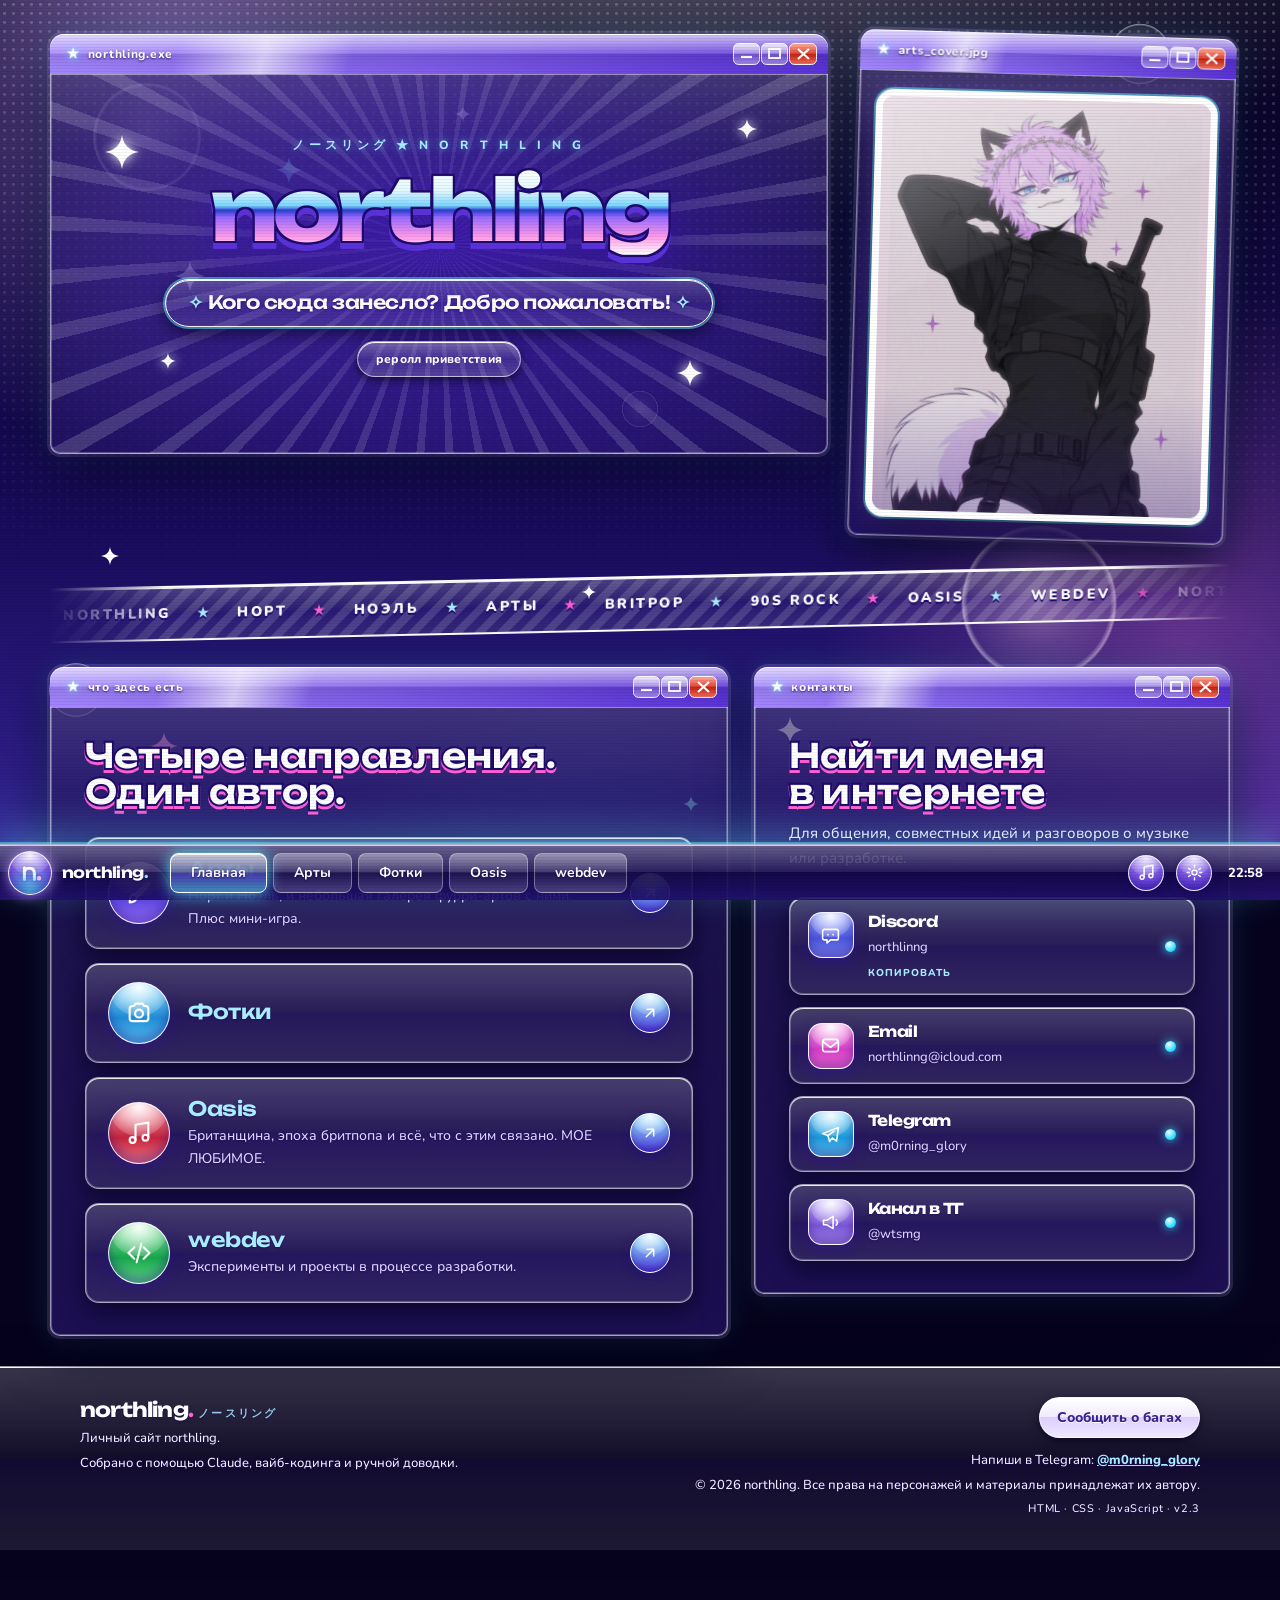
==== commit a2d40697: "Update 2.3" ====
--- a/index.html
+++ b/index.html
@@ -48,7 +48,7 @@
 <div class="bg" aria-hidden="true"><i></i><i></i><i></i></div>
 <div class="grain" aria-hidden="true"></div>
 <header class="top"><div class="pill">
-<a class="brand" href="index.html" aria-label="northling"><span class="orb"><svg class="i" aria-hidden="true"><use href="#i-spark"/></svg></span><b>northling<span>.</span></b></a>
+<a class="brand" href="index.html" aria-label="northling"><span class="orb"><svg class="nlogo" viewBox="0 0 28 28" aria-hidden="true"><defs><linearGradient id="nl-g" x1="0" y1="0" x2="0" y2="1"><stop offset="0" stop-color="#fff"/><stop offset=".55" stop-color="#dff7ff"/><stop offset="1" stop-color="#9fe9ff"/></linearGradient></defs><path d="M8.4 20.2V8.8M8.4 13.4c0-2.6 2.1-4.2 4.9-4.2 3.1 0 5.1 1.9 5.1 4.9v6.1" fill="none" stroke="url(#nl-g)" stroke-width="3.1" stroke-linecap="round" stroke-linejoin="round"/><circle cx="23" cy="19.2" r="2.2" fill="#ffb6ee"/></svg></span><b>northling<span>.</span></b></a>
 <nav id="menu" aria-label="Основная навигация"><a href="index.html" aria-current="page">Главная</a><a href="arts.html">Арты</a><a href="photos.html">Фотки</a><a href="oasis.html">Oasis</a><a href="webdev.html">webdev</a></nav>
 <span class="tray"><button class="theme-toggle settings-toggle" type="button" aria-label="Настройки" aria-haspopup="dialog" aria-expanded="false" title="Настройки"><svg class="i" aria-hidden="true"><use href="#i-gear"/></svg></button><span class="clock" id="clock" aria-hidden="true"></span></span>
 <button class="nav-toggle" type="button" aria-label="Открыть меню" aria-expanded="false" aria-controls="menu"><span></span><span></span></button>
@@ -92,7 +92,7 @@
 </main>
 <footer class="footer"><div class="wrap footrow">
 <div><div class="footbrand">northling<span>.</span></div><p>Личный сайт northling.</p><p>Собрано с помощью Claude, вайб-кодинга и ручной доводки.</p></div>
-<div class="right"><a class="btn bug-report" href="https://t.me/m0rning_glory" target="_blank" rel="noopener noreferrer">Сообщить о багах</a><p>Напиши в Telegram: <a href="https://t.me/m0rning_glory" target="_blank" rel="noopener noreferrer">@m0rning_glory</a></p><p>© 2026 northling. Все права на персонажей и материалы принадлежат их автору.</p><p class="mono">HTML · CSS · JavaScript · v2.2.3</p></div>
+<div class="right"><a class="btn bug-report" href="https://t.me/m0rning_glory" target="_blank" rel="noopener noreferrer">Сообщить о багах</a><p>Напиши в Telegram: <a href="https://t.me/m0rning_glory" target="_blank" rel="noopener noreferrer">@m0rning_glory</a></p><p>© 2026 northling. Все права на персонажей и материалы принадлежат их автору.</p><p class="mono">HTML · CSS · JavaScript · v2.3</p></div>
 </div></footer>
 <div class="toast" role="status" aria-live="polite"></div>
 
@@ -104,5 +104,6 @@
 <script src="js/game.js"></script>
 <script src="js/settings.js"></script>
 <script src="js/player.js" defer></script>
+<script src="js/ipod.js" defer></script>
 <script src="js/router.js"></script>
 </body></html>
--- a/css/style.css
+++ b/css/style.css
@@ -1219,3 +1219,72 @@
   img.fit-m{object-position:var(--oxm,50%) var(--oym,50%)!important;transform:scale(var(--zm,1));transform-origin:var(--oxm,50%) var(--oym,50%)}
   .shot button:hover img.fit-m{transform:scale(calc(var(--zm,1)*1.06))}
 }
+
+/* ===== 2.3: логотип n. в кружке таскбара ===== */
+.orb .nlogo{width:28px;height:28px;display:block;filter:drop-shadow(0 1px 3px rgba(40,10,130,.55))}
+.brand:hover .orb .nlogo{filter:drop-shadow(0 0 6px #ffb6ee)}
+
+/* ===== 2.3: плавное открытие / закрытие окон (плеер, настройки, ретро) ===== */
+.player,.settings,.ipod{opacity:0;transform:translateY(14px) scale(.96);transform-origin:bottom right;pointer-events:none;
+  transition:opacity .26s ease,transform .3s cubic-bezier(.2,.9,.3,1.1)}
+.player.is-open,.settings.is-open,.ipod.is-open{opacity:1;transform:none;pointer-events:auto}
+.ipod[hidden]{display:none}
+@media(prefers-reduced-motion:reduce){.player,.settings,.ipod{transition:none}}
+html.no-anim .player,html.no-anim .settings,html.no-anim .ipod{transition:none}
+
+/* ===== 2.3: ретро-плеер ===== */
+.ipod{position:fixed;right:12px;bottom:68px;z-index:75;width:292px;padding:16px 16px 22px;border-radius:30px;
+  display:flex;flex-direction:column;align-items:center;gap:18px;
+  --body-a:#f1eefb;--body-b:#cfc6ec;--lcd-a:#d9ecd0;--lcd-b:#b9d4ae;--lcd-ink:#1d2a1a;--lcd-sel:#1d2a1a;--lcd-selink:#d9ecd0;--wheel:#fff;--wheel-ink:#5a4f86;--cbtn:#e3ddf6;
+  background:linear-gradient(160deg,var(--body-a),var(--body-b));border:1px solid rgba(255,255,255,.7);
+  box-shadow:0 18px 50px rgba(8,2,40,.55),inset 0 1px 0 #fff,inset 0 -3px 8px rgba(60,40,140,.25);
+  color:#1d1840;font-family:var(--body);scale:var(--ipod-s,1);transform-origin:bottom right;user-select:none;-webkit-user-select:none;outline:none}
+html:not([data-theme="light"]) .ipod{--body-a:#4a3a9a;--body-b:#2a1d6e;--wheel:#3a2c86;--wheel-ink:#d9ccff;--cbtn:#2a1d6e;color:#efeaff;
+  box-shadow:0 18px 50px rgba(0,0,0,.6),inset 0 1px 0 rgba(255,255,255,.25),inset 0 -3px 8px rgba(0,0,0,.35)}
+.ipod .pi{width:16px;height:16px;display:block}
+.ipod-x{position:absolute;top:6px;right:8px;width:22px;height:22px;display:grid;place-items:center;border:0;border-radius:50%;background:none;color:inherit;opacity:.55;cursor:pointer}
+.ipod-x:hover{opacity:1}.ipod-x .pi{width:12px;height:12px}
+.ipod-screen{width:100%;margin-top:12px;padding:6px;border-radius:12px;background:#0d0a22;box-shadow:inset 0 2px 6px #000,0 1px 0 rgba(255,255,255,.35)}
+.ipod-lcd{position:relative;height:168px;border-radius:7px;overflow:hidden;display:flex;flex-direction:column;
+  background:linear-gradient(180deg,var(--lcd-a),var(--lcd-b));color:var(--lcd-ink);font:700 13px var(--body)}
+.ipod-head{display:flex;justify-content:space-between;align-items:center;padding:4px 8px;border-bottom:1px solid rgba(29,42,26,.35);background:rgba(255,255,255,.25);font:800 12px var(--body);flex:none}
+.ipod-title{white-space:nowrap;overflow:hidden;text-overflow:ellipsis}
+.ipod-ind .pi{width:10px;height:10px}
+.ipod-view{position:relative;flex:1;min-height:0;overflow:hidden}
+.ipod-view.slide-push{animation:ip-in-r .22s ease}.ipod-view.slide-pop{animation:ip-in-l .22s ease}
+@keyframes ip-in-r{from{transform:translateX(24px);opacity:.2}}
+@keyframes ip-in-l{from{transform:translateX(-24px);opacity:.2}}
+html.no-anim .ipod-view{animation:none!important}
+.ilist{transition:transform .14s ease}
+.irow{height:24px;display:flex;align-items:center;justify-content:space-between;gap:6px;padding:0 8px;cursor:pointer;white-space:nowrap}
+.irow-l{overflow:hidden;text-overflow:ellipsis}
+.irow-r{display:flex;align-items:center;gap:3px;flex:none}.irow-r em{font-style:normal;font-weight:600;opacity:.75}
+.irow-r .pi{width:10px;height:10px}
+.irow.cur .irow-l:before{content:"♪ "}
+.irow.sel{background:var(--lcd-sel);color:var(--lcd-selink)}
+.ipod-hint{display:none;font:700 10px var(--body);padding:2px 8px;border-top:1px solid rgba(29,42,26,.3);flex:none}
+.ipod.has-hint .ipod-hint{display:block}
+.ipod-toast{position:absolute;left:50%;bottom:8px;transform:translate(-50%,8px);opacity:0;padding:4px 10px;border-radius:99px;background:var(--lcd-sel);color:var(--lcd-selink);font:700 11px var(--body);pointer-events:none;transition:.2s;white-space:nowrap}
+.ipod-toast.show{opacity:1;transform:translate(-50%,0)}
+.np{height:100%;display:flex;flex-direction:column;justify-content:space-between;padding:8px}
+.np-top{display:flex;gap:8px;align-items:center}
+.np-art{width:54px;height:54px;flex:none;border:1px solid rgba(29,42,26,.5);display:grid;place-items:center;overflow:hidden;background:rgba(255,255,255,.3)}
+.np-art img{width:100%;height:100%;object-fit:cover;filter:grayscale(.5) contrast(1.1)}.np-art .pi{width:24px;height:24px}
+.np-meta{min-width:0;display:flex;flex-direction:column;gap:1px}
+.np-meta b,.np-meta span{white-space:nowrap;overflow:hidden;text-overflow:ellipsis;font-size:12px}.np-meta span{font-weight:600}.np-meta small{font-size:10px;opacity:.7}
+.np-bar{display:flex;align-items:center;gap:6px;font:700 10px var(--body)}
+.np-track{flex:1;height:7px;border:1px solid var(--lcd-ink);border-radius:2px;overflow:hidden}.np-track i{display:block;height:100%;background:var(--lcd-ink)}
+.np-foot{display:flex;justify-content:space-between;align-items:center;font:700 10px var(--body);gap:6px}
+.np-vol{display:flex;align-items:center;gap:4px;opacity:.5;transition:opacity .2s}.np-vol.show{opacity:1}.np-vol .pi{width:11px;height:11px}
+.np-volbar{width:44px;height:5px;border:1px solid var(--lcd-ink);overflow:hidden}.np-volbar i{display:block;height:100%;background:var(--lcd-ink)}
+.ipod-wheel{position:relative;width:206px;height:206px;border-radius:50%;background:var(--wheel);touch-action:none;cursor:grab;
+  box-shadow:inset 0 2px 6px rgba(0,0,0,.18),0 1px 0 rgba(255,255,255,.4)}
+.wl{position:absolute;color:var(--wheel-ink);font:800 11px var(--body);letter-spacing:.06em;pointer-events:none;display:grid;place-items:center}
+.wl-menu{top:12px;left:50%;transform:translateX(-50%)}
+.wl-prev{left:14px;top:50%;transform:translateY(-50%)}.wl-next{right:14px;top:50%;transform:translateY(-50%)}
+.wl-play{bottom:12px;left:50%;transform:translateX(-50%);grid-auto-flow:column;gap:0}
+.wl-play .pi:nth-child(2){display:none}.ipod.is-playing .wl-play .pi:nth-child(1){display:none}.ipod.is-playing .wl-play .pi:nth-child(2){display:block}
+.ipod-center{position:absolute;left:50%;top:50%;width:80px;height:80px;margin:-40px 0 0 -40px;border-radius:50%;border:0;cursor:pointer;background:var(--cbtn);
+  box-shadow:inset 0 2px 5px rgba(0,0,0,.2),0 1px 0 rgba(255,255,255,.35)}
+.ipod-center:active{filter:brightness(.92)}
+@media(max-width:760px){.ipod{right:auto;left:50%;margin-left:-146px;bottom:64px;transform-origin:bottom center}}
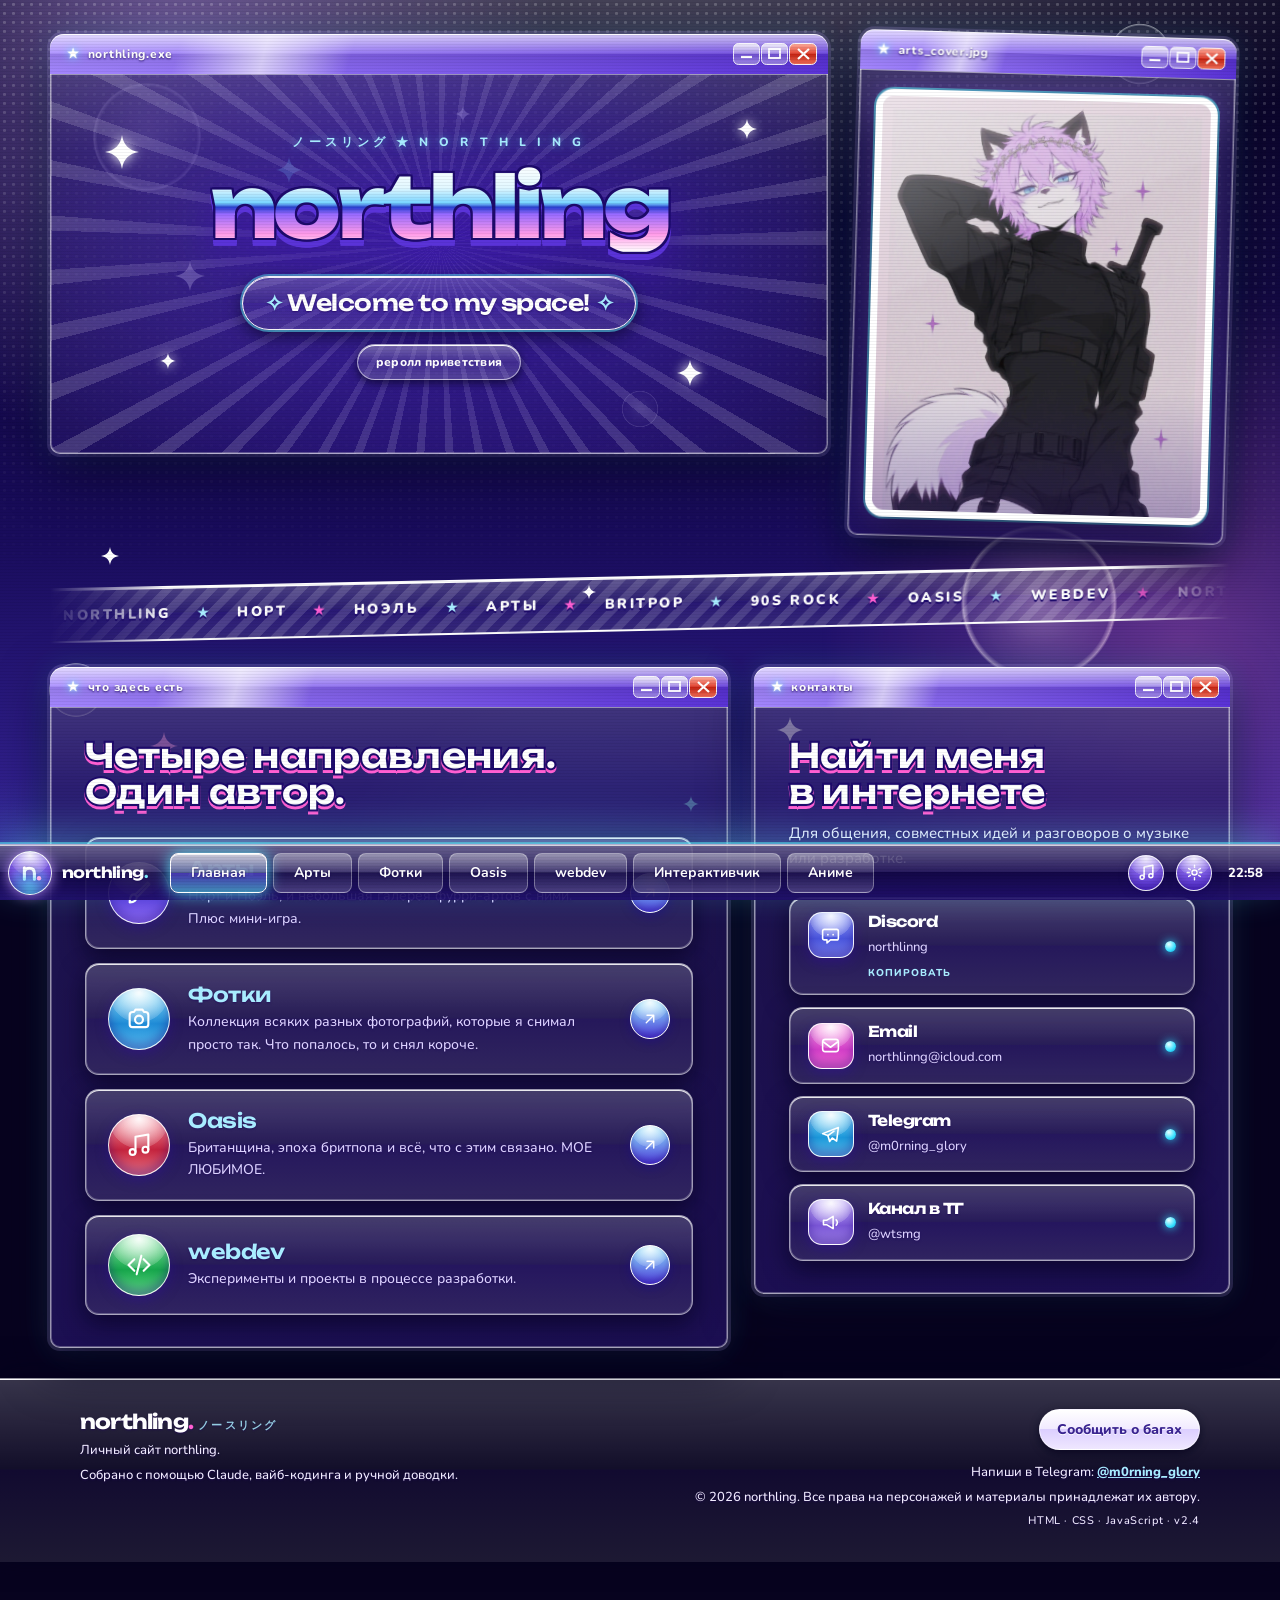
==== commit e30ec09a: "v2.4: Интерактивчик, Аниме, drag-and-drop в админке Co-Authored-By: Claude Sonnet 5.5 <noreply@anthr" ====
--- a/index.html
+++ b/index.html
@@ -49,7 +49,7 @@
 <div class="grain" aria-hidden="true"></div>
 <header class="top"><div class="pill">
 <a class="brand" href="index.html" aria-label="northling"><span class="orb"><svg class="nlogo" viewBox="0 0 28 28" aria-hidden="true"><defs><linearGradient id="nl-g" x1="0" y1="0" x2="0" y2="1"><stop offset="0" stop-color="#fff"/><stop offset=".55" stop-color="#dff7ff"/><stop offset="1" stop-color="#9fe9ff"/></linearGradient></defs><path d="M8.4 20.2V8.8M8.4 13.4c0-2.6 2.1-4.2 4.9-4.2 3.1 0 5.1 1.9 5.1 4.9v6.1" fill="none" stroke="url(#nl-g)" stroke-width="3.1" stroke-linecap="round" stroke-linejoin="round"/><circle cx="23" cy="19.2" r="2.2" fill="#ffb6ee"/></svg></span><b>northling<span>.</span></b></a>
-<nav id="menu" aria-label="Основная навигация"><a href="index.html" aria-current="page">Главная</a><a href="arts.html">Арты</a><a href="photos.html">Фотки</a><a href="oasis.html">Oasis</a><a href="webdev.html">webdev</a></nav>
+<nav id="menu" aria-label="Основная навигация"><a href="index.html" aria-current="page">Главная</a><a href="arts.html">Арты</a><a href="photos.html">Фотки</a><a href="oasis.html">Oasis</a><a href="webdev.html">webdev</a><a href="interactive.html">Интерактивчик</a><a href="anime.html">Аниме</a></nav>
 <span class="tray"><button class="theme-toggle settings-toggle" type="button" aria-label="Настройки" aria-haspopup="dialog" aria-expanded="false" title="Настройки"><svg class="i" aria-hidden="true"><use href="#i-gear"/></svg></button><span class="clock" id="clock" aria-hidden="true"></span></span>
 <button class="nav-toggle" type="button" aria-label="Открыть меню" aria-expanded="false" aria-controls="menu"><span></span><span></span></button>
 </div></header>
@@ -92,7 +92,7 @@
 </main>
 <footer class="footer"><div class="wrap footrow">
 <div><div class="footbrand">northling<span>.</span></div><p>Личный сайт northling.</p><p>Собрано с помощью Claude, вайб-кодинга и ручной доводки.</p></div>
-<div class="right"><a class="btn bug-report" href="https://t.me/m0rning_glory" target="_blank" rel="noopener noreferrer">Сообщить о багах</a><p>Напиши в Telegram: <a href="https://t.me/m0rning_glory" target="_blank" rel="noopener noreferrer">@m0rning_glory</a></p><p>© 2026 northling. Все права на персонажей и материалы принадлежат их автору.</p><p class="mono">HTML · CSS · JavaScript · v2.3</p></div>
+<div class="right"><a class="btn bug-report" href="https://t.me/m0rning_glory" target="_blank" rel="noopener noreferrer">Сообщить о багах</a><p>Напиши в Telegram: <a href="https://t.me/m0rning_glory" target="_blank" rel="noopener noreferrer">@m0rning_glory</a></p><p>© 2026 northling. Все права на персонажей и материалы принадлежат их автору.</p><p class="mono">HTML · CSS · JavaScript · v2.4</p></div>
 </div></footer>
 <div class="toast" role="status" aria-live="polite"></div>
 
@@ -102,6 +102,9 @@
 <script src="js/content.js"></script>
 <script src="js/main.js"></script>
 <script src="js/game.js"></script>
+<script src="js/fx.js"></script>
+<script src="js/arcade.js"></script>
+<script src="js/anime.js"></script>
 <script src="js/settings.js"></script>
 <script src="js/player.js" defer></script>
 <script src="js/ipod.js" defer></script>
--- a/css/style.css
+++ b/css/style.css
@@ -1244,10 +1244,10 @@
 .ipod .pi{width:16px;height:16px;display:block}
 .ipod-x{position:absolute;top:6px;right:8px;width:22px;height:22px;display:grid;place-items:center;border:0;border-radius:50%;background:none;color:inherit;opacity:.55;cursor:pointer}
 .ipod-x:hover{opacity:1}.ipod-x .pi{width:12px;height:12px}
-.ipod-screen{width:100%;margin-top:12px;padding:6px;border-radius:12px;background:#0d0a22;box-shadow:inset 0 2px 6px #000,0 1px 0 rgba(255,255,255,.35)}
+.ipod-screen{pointer-events:none;width:100%;margin-top:12px;padding:6px;border-radius:12px;background:#0d0a22;box-shadow:inset 0 2px 6px #000,0 1px 0 rgba(255,255,255,.35)}
 .ipod-lcd{position:relative;height:168px;border-radius:7px;overflow:hidden;display:flex;flex-direction:column;
   background:linear-gradient(180deg,var(--lcd-a),var(--lcd-b));color:var(--lcd-ink);font:700 13px var(--body)}
-.ipod-head{display:flex;justify-content:space-between;align-items:center;padding:4px 8px;border-bottom:1px solid rgba(29,42,26,.35);background:rgba(255,255,255,.25);font:800 12px var(--body);flex:none}
+.ipod-head{display:flex;align-items:center;padding:4px 8px;border-bottom:1px solid rgba(29,42,26,.35);background:rgba(255,255,255,.25);font:800 12px var(--body);flex:none}
 .ipod-title{white-space:nowrap;overflow:hidden;text-overflow:ellipsis}
 .ipod-ind .pi{width:10px;height:10px}
 .ipod-view{position:relative;flex:1;min-height:0;overflow:hidden}
@@ -1256,7 +1256,7 @@
 @keyframes ip-in-l{from{transform:translateX(-24px);opacity:.2}}
 html.no-anim .ipod-view{animation:none!important}
 .ilist{transition:transform .14s ease}
-.irow{height:24px;display:flex;align-items:center;justify-content:space-between;gap:6px;padding:0 8px;cursor:pointer;white-space:nowrap}
+.irow{height:24px;display:flex;align-items:center;justify-content:space-between;gap:6px;padding:0 8px;white-space:nowrap}
 .irow-l{overflow:hidden;text-overflow:ellipsis}
 .irow-r{display:flex;align-items:center;gap:3px;flex:none}.irow-r em{font-style:normal;font-weight:600;opacity:.75}
 .irow-r .pi{width:10px;height:10px}
@@ -1288,3 +1288,116 @@
   box-shadow:inset 0 2px 5px rgba(0,0,0,.2),0 1px 0 rgba(255,255,255,.35)}
 .ipod-center:active{filter:brightness(.92)}
 @media(max-width:760px){.ipod{right:auto;left:50%;margin-left:-146px;bottom:64px;transform-origin:bottom center}}
+.ipod-ind{margin-left:auto;margin-right:6px}
+.ipod-batt{display:flex;align-items:center;gap:4px;font:800 10px var(--body)}
+.ipod-batt .bt{position:relative;width:20px;height:9px;border:1px solid currentColor;border-radius:2px;padding:1px}
+.ipod-batt .bt:after{content:"";position:absolute;right:-3px;top:2px;width:2px;height:3px;background:currentColor}
+.ipod-batt .bt i{display:block;height:100%;background:currentColor}
+.ipod-batt .bt.chg i{animation:ip-chg 1.2s ease-in-out infinite alternate}
+@keyframes ip-chg{from{opacity:.4}}
+.irow{cursor:default}
+
+/* =====================================================================
+   2.4: Интерактивчик, Аниме-уголок, появление при прокрутке
+   ===================================================================== */
+.btn.ghost{background:transparent}
+.arc-grid{display:grid;grid-template-columns:repeat(12,minmax(0,1fr));gap:30px 26px;width:min(1180px,calc(100% - 40px));margin:14px auto 60px;align-items:start}
+.arc-win{margin:0}
+.a-slots{grid-column:1/6}.a-rou{grid-column:6/13}.a-term{grid-column:1/13}
+.a-room{grid-column:1/13}.a-scene{grid-column:1/8}.a-pick{grid-column:8/13}
+@media(max-width:900px){.arc-grid{grid-template-columns:minmax(0,1fr);gap:24px}.arc-grid>*{grid-column:1/-1!important}}
+
+/* кошелёк */
+.wallet{display:flex;align-items:center;flex-wrap:wrap;gap:10px;margin-top:20px;padding:10px 14px;width:fit-content;max-width:100%;border:1px solid var(--line2);border-radius:999px;background:rgba(255,255,255,.07)}
+.wallet b{font:800 22px var(--body);min-width:3ch}.wallet small{color:var(--muted);font:700 12px var(--body)}.wcoin{font-size:22px}
+.arc-msg{min-height:1.6em;margin:14px 0 10px;text-align:center;font:800 15px var(--body);color:var(--soft)}
+.arc-row{display:flex;align-items:center;justify-content:space-between;gap:12px;flex-wrap:wrap}
+.arc-pick{margin:12px 0;color:var(--soft);font:600 14px var(--body)}
+.bets,.modes,.choices{display:flex;flex-wrap:wrap;gap:6px}
+.bets button,.modes button,.choices button{padding:7px 13px;border-radius:999px;border:1px solid var(--line2);background:rgba(255,255,255,.07);color:var(--text);font:800 12px var(--body);cursor:pointer;transition:transform .15s,background .15s}
+.bets button:hover,.modes button:hover,.choices button:hover{background:rgba(255,255,255,.16);transform:translateY(-1px)}
+.bets button.on,.modes button.on,.choices button.on{background:var(--accent);color:#10101b;border-color:transparent}
+.choices .red:not(.on){box-shadow:inset 0 0 0 1px #e0475b;color:#ff9aa8}.choices .black:not(.on){box-shadow:inset 0 0 0 1px #6c6a8a}
+.paytable{margin-top:14px;color:var(--muted);font:600 13px/1.5 var(--body)}.paytable summary{cursor:pointer;font-weight:800;color:var(--soft)}
+
+/* слоты */
+.reels{display:flex;gap:10px;justify-content:center;padding:14px;border-radius:18px;background:linear-gradient(180deg,rgba(0,0,0,.35),rgba(0,0,0,.15));border:1px solid var(--line2);transition:box-shadow .3s}
+.reel{width:min(92px,26vw);height:84px;overflow:hidden;border-radius:12px;background:linear-gradient(180deg,#f4f0ff,#d7ccff 50%,#f4f0ff);box-shadow:inset 0 6px 10px rgba(40,20,120,.35),inset 0 -6px 10px rgba(40,20,120,.35)}
+.strip{will-change:transform}.strip i{display:block;height:84px;line-height:84px;text-align:center;font-size:46px;font-style:normal}
+.slots.win .reels{box-shadow:0 0 26px var(--accent)}
+.slots.jackpot .reels{animation:jackpot .5s ease 4}
+@keyframes jackpot{50%{box-shadow:0 0 50px #ffe36a,0 0 90px var(--accent)}}
+
+/* рулетка */
+.rou{display:flex;gap:22px;align-items:center;flex-wrap:wrap;justify-content:center}
+.wheel-stage{position:relative;width:280px;height:280px;flex:none}
+.wheel-rot{position:absolute;inset:0;border-radius:50%;box-shadow:0 10px 36px rgba(0,0,0,.5),0 0 0 4px rgba(255,255,255,.25)}
+.wheel-rot canvas{display:block;border-radius:50%}
+.wheel-ptr{position:absolute;left:50%;top:-8px;margin-left:-9px;z-index:3;border:9px solid transparent;border-top:15px solid #ffe36a;filter:drop-shadow(0 2px 3px rgba(0,0,0,.5))}
+.ball-ring{position:absolute;inset:0;z-index:2}
+.ball{position:absolute;left:50%;top:34px;width:11px;height:11px;margin-left:-5px;border-radius:50%;background:radial-gradient(circle at 35% 30%,#fff,#cfd3e6);box-shadow:0 1px 4px rgba(0,0,0,.6)}
+.rou-side{flex:1;min-width:220px}
+.hist{display:flex;flex-wrap:wrap;gap:4px;min-height:26px;margin:0 0 12px}
+.num{display:inline-grid;place-items:center;min-width:28px;height:26px;padding:0 4px;border:0;border-radius:7px;color:#fff;font:800 12px var(--body)}
+.num.red{background:#c8283d}.num.black{background:#1b1838}.num.green{background:#1c9a52}
+.numgrid{display:grid;grid-template-columns:repeat(auto-fill,minmax(34px,1fr));gap:5px;margin-top:18px}
+.numgrid .num{cursor:pointer;height:32px;transition:transform .12s}.numgrid .num:hover{transform:scale(1.1)}
+.numgrid .num.on{outline:3px solid #ffe36a;outline-offset:1px}
+html[data-theme="light"] .num.black{background:#34305c}
+
+/* терминал */
+.term{position:relative;height:360px;overflow:auto;padding:14px 16px;border-radius:10px;border:1px solid var(--line2);background:#07060f;color:#d7f7e1;font:500 14px/1.55 var(--mono);cursor:text;overscroll-behavior:contain}
+.term pre{margin:0;font:inherit;white-space:pre;overflow-x:auto}
+.term .tl{position:relative;z-index:1;white-space:pre-wrap;word-break:break-word}
+.term .tl.err{color:#ff8a9a}.term .tl.dim{color:#7f8aa8}.term .tl b{color:#fff}
+.term .pr{color:#8affb0;margin-right:8px}
+#termForm{position:relative;z-index:1;display:flex;align-items:center}
+#termInput{flex:1;min-width:0;background:none;border:0;outline:0;color:#fff;font:inherit;caret-color:#8affb0;padding:0}
+#termMatrix{position:absolute;left:0;top:0;width:100%;height:100%;z-index:0;opacity:.85}
+.term .nf b{color:var(--accent)}
+
+/* аниме: комната с фонариком */
+.room{position:relative;--mx:50%;--my:62%;--rx:0deg;--ry:0deg;border-radius:12px;overflow:hidden;cursor:crosshair;touch-action:pan-y;perspective:1100px;background:#0b0a14}
+.room-in{position:relative;transform:rotateX(var(--rx)) rotateY(var(--ry)) scale(1.04);transition:transform .25s ease-out}
+.room-in img{display:block;width:100%;height:auto}
+.room-dark{position:absolute;inset:0;pointer-events:none;background:radial-gradient(circle min(44vw,340px) at var(--mx) var(--my),rgba(4,3,12,0) 0,rgba(4,3,12,.18) 45%,rgba(4,3,12,.74) 100%);transition:background .12s}
+.room.flick .room-dark{background:rgba(4,3,12,.96)}
+.room-vhs{position:absolute;inset:0;pointer-events:none;mix-blend-mode:multiply;opacity:.32;background:repeating-linear-gradient(0deg,rgba(0,0,0,.5) 0 1px,transparent 1px 3px);animation:vhs 7s steps(2) infinite}
+@keyframes vhs{50%{transform:translateY(1.5px)}}
+.a-room figcaption{margin:12px 2px 0}
+
+/* аниме: сцена и гача */
+.scene-box{border-radius:12px;overflow:hidden;border:1px solid var(--line2);margin-bottom:12px}
+#scene{display:block;width:100%;height:300px;touch-action:pan-y}
+.pick-h{font:800 20px var(--body);margin:0 0 14px}
+.pick-card{display:flex;flex-direction:column;gap:4px;min-height:170px;margin-bottom:14px;padding:16px;border-radius:14px;border:1px solid var(--line2);background:linear-gradient(160deg,rgba(255,255,255,.1),rgba(255,255,255,.03))}
+.pick-card small{color:var(--accent);font:700 11px var(--mono);letter-spacing:.1em;text-transform:uppercase}
+.pick-card b{font:800 22px/1.2 var(--body)}.pick-card span{color:var(--muted);font:700 13px var(--body)}
+.pick-card p{margin:6px 0 0;color:var(--soft);font:600 14px/1.5 var(--body)}
+.pick-card.pop{animation:pickpop .45s cubic-bezier(.2,1.2,.3,1)}
+@keyframes pickpop{from{opacity:0;transform:translateY(10px) scale(.96)}}
+.pick-hist{display:flex;flex-wrap:wrap;gap:6px;list-style:none;margin:14px 0 0;padding:0}
+.pick-hist li{padding:4px 10px;border-radius:999px;border:1px solid var(--line2);font:700 12px var(--body);color:var(--muted)}
+
+/* появление при прокрутке (js/fx.js) */
+.reveal{opacity:0;translate:0 20px;transition:opacity .6s ease var(--rd,0ms),translate .65s cubic-bezier(.2,.8,.2,1) var(--rd,0ms)}
+.reveal.in{opacity:1;translate:none}
+html.no-anim .reveal{opacity:1;translate:none;transition:none}
+
+/* konami */
+html.konami{animation:konami 2.4s ease}
+@keyframes konami{50%{filter:hue-rotate(180deg) saturate(1.5)}}
+@media(prefers-reduced-motion:reduce){html.konami{animation:none}.room-vhs{animation:none}.reveal{opacity:1;translate:none;transition:none}}
+.btn[hidden],#termMatrix[hidden]{display:none!important}
+
+/* 2.4: в таскбаре теперь 7 вкладок, на средних экранах сжимаем кнопки */
+@media(min-width:761px) and (max-width:1180px){
+  html[data-theme] nav a{padding:0 11px;font-size:13px}
+  html[data-theme] nav{gap:4px}
+  html[data-theme] .pill{gap:8px}
+}
+@media(min-width:761px) and (max-width:920px){
+  html[data-theme] nav a{padding:0 7px;font-size:12px}
+  .brand b{display:none}
+  .clock{display:none}
+}
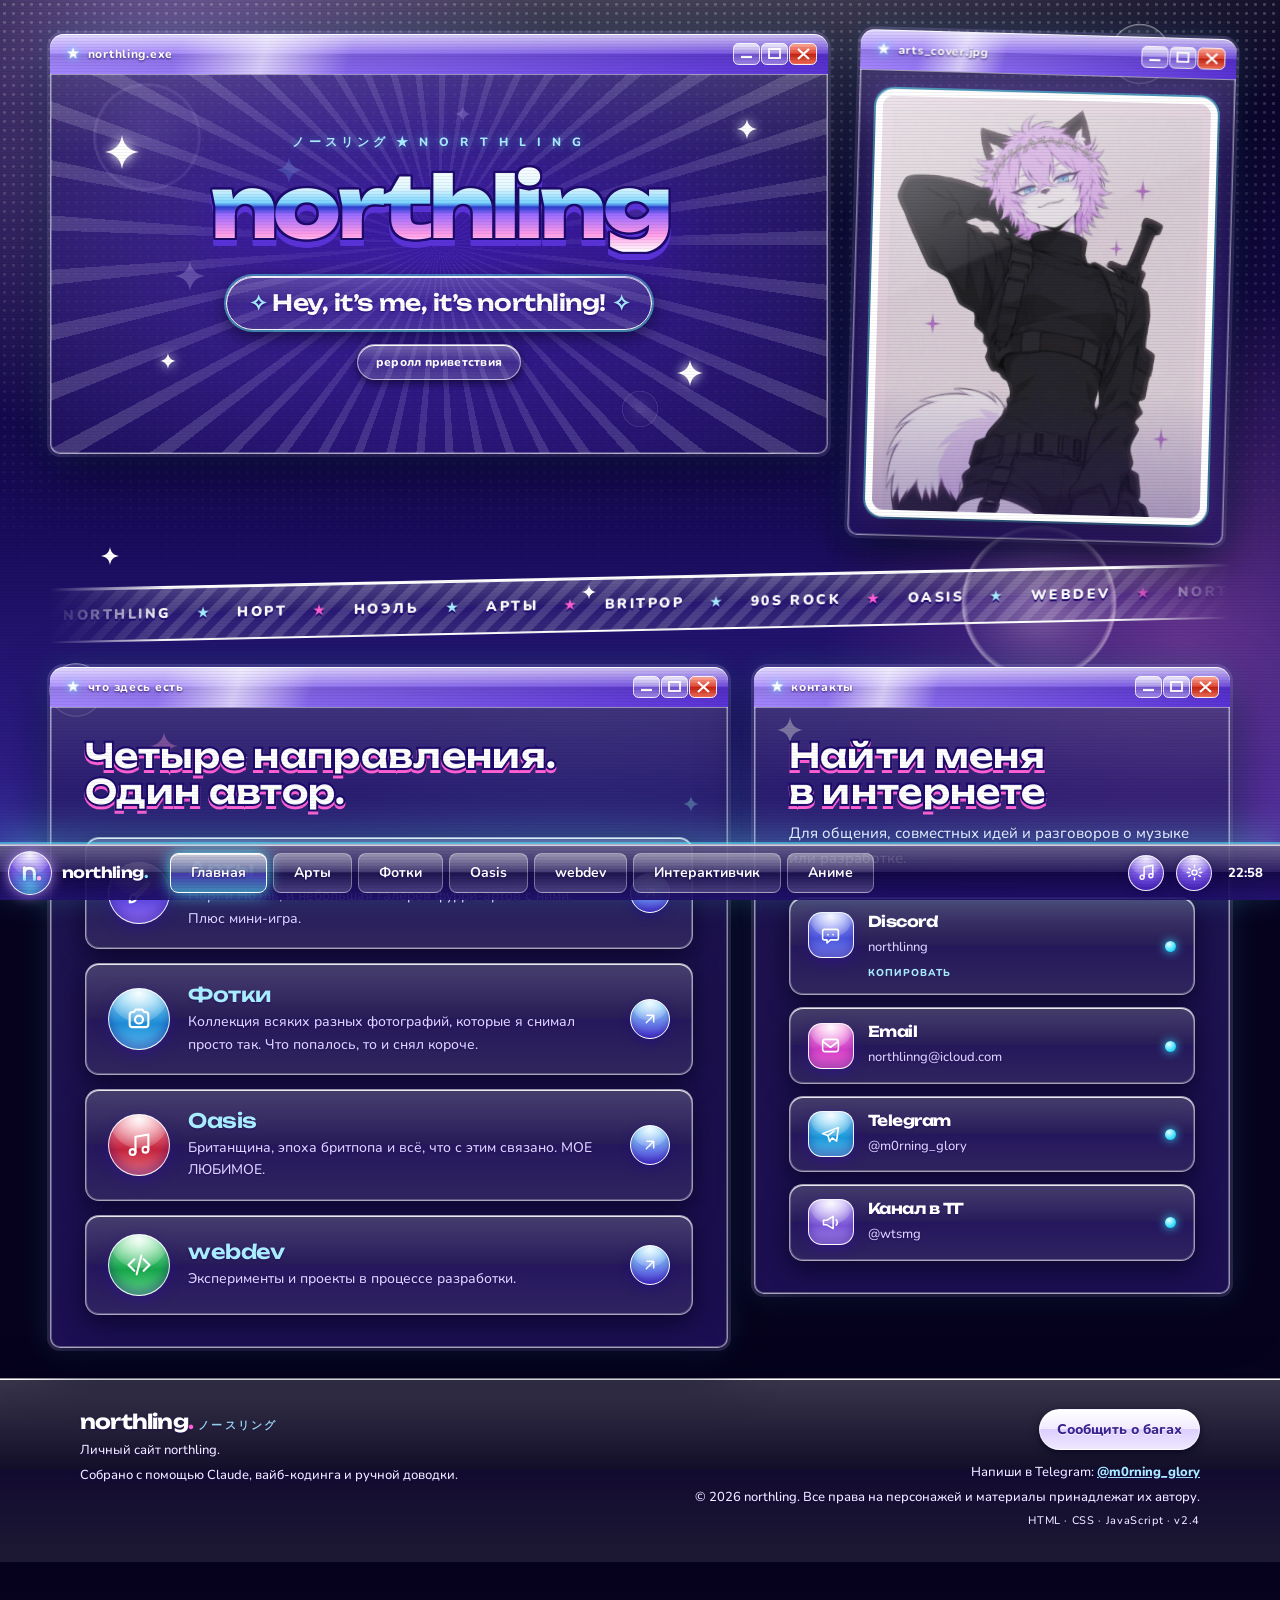
==== commit 44807f50: "v2.4: казино-Интерактивчик без эмодзи, пиксельное Аниме, терминал в webdev Co-Authored-By: Claude So" ====
--- a/index.html
+++ b/index.html
@@ -105,6 +105,7 @@
 <script src="js/fx.js"></script>
 <script src="js/arcade.js"></script>
 <script src="js/anime.js"></script>
+<script src="js/terminal.js"></script>
 <script src="js/settings.js"></script>
 <script src="js/player.js" defer></script>
 <script src="js/ipod.js" defer></script>
--- a/css/style.css
+++ b/css/style.css
@@ -1401,3 +1401,162 @@
   .brand b{display:none}
   .clock{display:none}
 }
+
+/* =====================================================================
+   2.4.1: Интерактивчик, версия «угар». Цвета те же, что у всего сайта
+   (сиреневый, розовый, голубой), просто громче.
+   ===================================================================== */
+.arcade-page{--pg:linear-gradient(180deg,#c6adff 0,#7a4cf0 49%,#5a2fd0 50%,#8a63f2 100%);--gold:#ffd24a;--pink:#ff9fe5;--cy:#9fe9ff}
+.arcade-page .bets button.on,.arcade-page .modes button.on,.arcade-page .choices button.on{background:var(--pg);color:#fff;border-color:rgba(255,255,255,.7);box-shadow:0 0 12px rgba(190,150,255,.7)}
+.coin{width:1.15em;height:1.15em;vertical-align:-.2em;display:inline-block;flex:none}
+.coin.big{width:46px;height:46px;filter:drop-shadow(0 0 10px rgba(255,200,60,.8))}
+
+/* шапка-вывеска */
+.casino-hero{overflow:hidden}
+.bulbs{height:14px;margin:6px 0 4px;background:radial-gradient(circle,#ffe36a 0 3px,transparent 4px) 0 0/22px 14px repeat-x;animation:bulbs 1s steps(1) infinite;filter:drop-shadow(0 0 5px #ffd24a)}
+@keyframes bulbs{50%{background-position:11px 0;opacity:.75}}
+.neon{font:800 clamp(38px,8vw,84px)/1 var(--display,var(--body));letter-spacing:-.03em;margin:10px 0 14px;color:#fff;text-shadow:0 0 6px #fff,0 0 18px var(--pink),0 0 38px var(--pink),0 0 70px #b86cff;animation:neon 3.4s infinite}
+.neon span{color:var(--pink)}
+@keyframes neon{0%,18%,22%,62%,64%,100%{opacity:1}20%,63%{opacity:.55}}
+.ticker{overflow:hidden;white-space:nowrap;margin:6px -4px 20px;padding:8px 0;border-block:1px solid var(--line2);background:rgba(0,0,0,.28);display:flex}
+.ticker .tk{display:flex;flex:none;gap:46px;padding-right:46px;animation:tick 70s linear infinite;font:700 13px var(--body);color:var(--soft)}
+.ticker b{color:var(--gold)}
+@keyframes tick{to{transform:translateX(-100%)}}
+.bank-grid{display:grid;grid-template-columns:repeat(4,minmax(0,1fr));gap:14px;align-items:stretch}
+@media(max-width:1000px){.bank-grid{grid-template-columns:repeat(2,minmax(0,1fr))}}
+@media(max-width:560px){.bank-grid{grid-template-columns:minmax(0,1fr)}}
+.bank-grid>div{padding:14px 16px;border:1px solid var(--line2);border-radius:16px;background:rgba(255,255,255,.07);display:flex;flex-direction:column;gap:6px;justify-content:center}
+.wallet{flex-direction:row!important;align-items:center;gap:10px!important;border-radius:16px!important;width:auto!important;margin:0!important}
+.wallet b{font:800 34px var(--body);min-width:0}
+.rank-t{font:700 11px var(--mono);letter-spacing:.1em;text-transform:uppercase;color:var(--accent)}
+.rank b{font:800 17px/1.2 var(--body)}
+.meter{height:12px;border-radius:99px;border:1px solid var(--line2);background:rgba(0,0,0,.35);overflow:hidden}
+.meter i{display:block;height:100%;width:0;background:linear-gradient(90deg,#ff9fe5,#ffd24a);transition:width .5s}
+.rank small,.bank small{color:var(--muted);font:600 12px var(--body)}
+.stats{display:grid!important;grid-template-columns:1fr 1fr;gap:8px 12px!important}
+.stats span{display:flex;flex-direction:column;font:700 11px var(--body);color:var(--muted)}
+.stats b{font:800 16px var(--body);color:var(--text)}
+.debt-row{font:700 13px var(--body);color:var(--soft)}.debt-row b{color:#ff9aa8}
+.hero-foot{margin-top:16px}
+.adtoggle{font:600 13px var(--body);color:var(--soft);cursor:pointer}
+.adtoggle input{accent-color:#8a63f2;margin-right:6px}
+
+/* игры */
+.a-slots{grid-column:1/6}.a-rou{grid-column:6/13}.a-crash{grid-column:1/7}.a-scratch{grid-column:7/13}
+.shake{animation:shake .5s}
+@keyframes shake{20%{transform:translate(-6px,2px)}40%{transform:translate(5px,-3px)}60%{transform:translate(-4px,1px)}80%{transform:translate(3px,-1px)}}
+.pays{display:flex;flex-wrap:wrap;gap:10px}
+.pays span{display:inline-flex;align-items:center;gap:4px;font:800 13px var(--body);color:var(--soft)}.pays svg{width:26px;height:26px}
+.strip i svg{width:54px;height:54px;vertical-align:middle}
+.strip i{display:flex;align-items:center;justify-content:center}
+.slots.jackpot .reels{animation:jackpot .5s ease 5}
+.jackpot-banner{position:fixed;left:50%;top:38%;z-index:90;transform:translate(-50%,-50%) scale(.4) rotate(-6deg);opacity:0;pointer-events:none;text-align:center;transition:opacity .25s,transform .35s cubic-bezier(.2,1.4,.3,1)}
+.jackpot-banner.show{opacity:1;transform:translate(-50%,-50%) scale(1) rotate(-4deg)}
+.jackpot-banner b{display:block;font:800 clamp(44px,12vw,110px)/1 var(--body);color:#ffe36a;text-shadow:0 0 12px #ff9a1a,0 0 40px #ff5ea8,4px 4px 0 #8a1a5a}
+.jackpot-banner span{font:800 clamp(16px,3vw,28px) var(--body);color:#fff;text-shadow:0 0 10px var(--pink)}
+.fx{position:fixed;inset:0;z-index:88;pointer-events:none;overflow:hidden}
+.cf{position:absolute;top:-30px;width:30px;height:30px;animation:cfall 1.6s ease-in forwards}
+.cf .coin{width:100%;height:100%}
+@keyframes cfall{to{transform:translate(var(--dx),110vh) rotate(var(--r))}}
+
+/* ракета */
+.crash-box{position:relative;height:230px;overflow:hidden;border-radius:14px;border:1px solid var(--line2);background:linear-gradient(180deg,#0b0630,#3a1f8a 70%,#7a3aa0)}
+.crash-sky{position:absolute;inset:0;background:radial-gradient(1.5px 1.5px at 20% 30%,#fff,transparent),radial-gradient(1.5px 1.5px at 70% 20%,#fff,transparent),radial-gradient(1px 1px at 50% 60%,#fff,transparent),radial-gradient(1.5px 1.5px at 85% 70%,#fff,transparent),radial-gradient(1px 1px at 35% 80%,#fff,transparent)}
+.rocket{position:absolute;left:8%;bottom:8%;width:52px;height:52px;transition:transform .12s linear;filter:drop-shadow(0 0 8px rgba(255,160,60,.7))}
+.crash-num{position:absolute;right:16px;top:12px;font:800 clamp(30px,6vw,46px) var(--body);color:#fff;text-shadow:0 0 14px var(--pink)}
+.crash-box.boom{animation:shake .5s;background:linear-gradient(180deg,#300a0a,#8a1a2a 70%,#c8402a)}
+.btn.hot{background:linear-gradient(180deg,#ffb0b8,#e8505f 49%,#bc1f37 50%,#f27e8b);color:#fff;border-color:#fff}
+
+/* скретч */
+.sc-box{position:relative;width:min(300px,100%);margin:0 auto;border-radius:12px;overflow:hidden;border:1px solid var(--line2);box-shadow:0 8px 24px rgba(0,0,0,.4)}
+.sc-box canvas{display:block;width:100%;height:auto}
+#scFoil{position:absolute;inset:0;cursor:crosshair;touch-action:none}
+#scFoil.idle{opacity:1}
+
+/* реклама */
+.ad{position:fixed;z-index:70;width:min(260px,82vw);border-radius:10px;overflow:hidden;border:2px solid #fff;background:#20104f;box-shadow:0 10px 30px rgba(0,0,0,.55),0 0 0 3px rgba(255,159,229,.5);animation:adin .35s cubic-bezier(.2,1.3,.3,1)}
+@keyframes adin{from{transform:scale(.6);opacity:0}}
+.ad-bar{display:flex;justify-content:space-between;align-items:center;padding:4px 8px;background:linear-gradient(180deg,#ff9fe5,#b86cff);color:#2a0a5a;font:800 11px var(--mono);letter-spacing:.14em}
+.ad-x{border:0;background:#e8505f;color:#fff;width:20px;height:20px;border-radius:5px;font:800 14px/1 var(--body);cursor:pointer}
+.ad-body{padding:12px;display:flex;flex-direction:column;gap:6px}.ad-body b{font:800 15px/1.25 var(--body);color:#ffe36a}.ad-body p{margin:0;color:var(--soft);font:600 13px/1.4 var(--body)}
+html.no-anim .bulbs,html.no-anim .neon,html.no-anim .ticker .tk{animation:none}
+@media(max-width:900px){.a-slots,.a-rou,.a-crash,.a-scratch{grid-column:1/-1!important}}
+@media(prefers-reduced-motion:reduce){.bulbs,.neon,.ticker .tk,.shake,.crash-box.boom,.ad{animation:none!important}}
+
+/* =====================================================================
+   2.4.1: Аниме-уголок. Пиксельный стиль, свой фон и шрифты.
+   Всё внутри body.anime-page, остальной сайт не трогаем.
+   ===================================================================== */
+.anime-page{--px:"Press Start 2P","VT323",monospace;--jp:"DotGothic16","Hiragino Kaku Gothic ProN","Yu Gothic",sans-serif;--vt:"VT323","DotGothic16",monospace;
+  --p-bg:#140b38;--p-win:#1d1050;--p-edge:#08041c;--p-pink:#ff9fe5;--p-cy:#9fe9ff;--p-gold:#ffd98a;--p-ink:#f6eeff}
+.anime-page .bg{background:linear-gradient(180deg,#0b0826 0,#1b1050 40%,#411a7a 75%,#7a2c8a 100%)}
+.anime-page .bg i,.anime-page .bg:before,.anime-page .bg:after{display:none!important}
+.anime-page:before{content:"";position:fixed;inset:0;z-index:-1;pointer-events:none;background:repeating-conic-gradient(rgba(255,255,255,.05) 0 25%,transparent 0 50%) 0 0/6px 6px}
+.anime-page .grain{display:none}
+.anime-page main{font-family:var(--vt);font-size:21px;line-height:1.35;color:var(--p-ink);image-rendering:pixelated}
+
+/* шапка со сценой */
+.px-hero{position:relative;height:clamp(300px,46vw,520px);margin:-8px 0 54px;overflow:hidden;border-bottom:6px solid var(--p-edge);box-shadow:0 6px 0 #ff9fe5}
+.px-canvas{position:absolute;inset:0;width:100%;height:100%;object-fit:cover;image-rendering:pixelated;image-rendering:crisp-edges}
+.px-hero-text{position:relative;z-index:2;width:min(1180px,calc(100% - 40px));margin:0 auto;padding-top:clamp(74px,12vw,130px);text-shadow:4px 4px 0 var(--p-edge)}
+.px-tag{display:inline-block;padding:6px 10px;background:var(--p-pink);color:var(--p-edge);font:400 10px var(--px);text-shadow:none;box-shadow:4px 4px 0 var(--p-edge)}
+.px-title{margin:18px 0 8px;font:400 clamp(40px,9vw,92px)/1.05 var(--jp);color:#fff;letter-spacing:.04em}
+.px-title small{display:block;margin-top:6px;font:400 clamp(14px,2.4vw,24px) var(--px);color:var(--p-gold);letter-spacing:.06em}
+.px-sub{margin:10px 0 0;font:400 clamp(18px,3vw,30px) var(--jp);color:#ffe5f6}
+.px-sub-ru{margin:2px 0 0;font:400 clamp(18px,2.4vw,24px) var(--vt);color:#d8c8ff}
+
+/* окна */
+.px-grid{display:grid;grid-template-columns:repeat(12,minmax(0,1fr));gap:36px 32px;width:min(1180px,calc(100% - 40px));margin:0 auto 90px;align-items:start}
+.px-quote{grid-column:1/9}.px-frame{grid-column:9/13}.px-weather{grid-column:1/13}.px-gacha{grid-column:1/13}
+@media(max-width:900px){.px-grid{grid-template-columns:minmax(0,1fr)}.px-grid>*{grid-column:1/-1!important}}
+.px-win{margin:0;background:var(--p-win);border:4px solid var(--p-pink);box-shadow:0 0 0 4px var(--p-edge),10px 10px 0 4px rgba(4,2,16,.6);position:relative}
+.px-bar{display:flex;justify-content:space-between;align-items:center;gap:10px;padding:8px 12px;background:repeating-linear-gradient(90deg,var(--p-pink) 0 8px,#e57dd0 8px 16px);color:var(--p-edge);font:400 10px var(--px);letter-spacing:.04em}
+.px-bar span:first-child{font:400 14px var(--jp)}
+.px-in{padding:18px 18px 20px}
+.px-note{margin:10px 0 0;color:#a99ad8;font:400 17px var(--vt)}
+.px-h{margin:0 0 12px;font:400 14px/1.4 var(--px);color:var(--p-gold);text-shadow:3px 3px 0 var(--p-edge)}.px-h.sm{font-size:10px;margin:16px 0 8px;color:var(--p-cy)}
+
+/* кнопки и чипы */
+.px-btn{appearance:none;cursor:pointer;padding:9px 12px;background:var(--p-pink);color:var(--p-edge);border:4px solid var(--p-edge);box-shadow:4px 4px 0 var(--p-edge);font:400 10px/1.3 var(--px);letter-spacing:.03em;text-transform:none;transition:transform .08s,box-shadow .08s}
+.px-btn:hover{background:#ffc0ee}.px-btn:active{transform:translate(4px,4px);box-shadow:0 0 0 var(--p-edge)}
+.px-btn.on{background:var(--p-cy)}.px-btn:disabled{opacity:.5;cursor:not-allowed}
+.px-btn.big{display:block;width:100%;padding:14px;font-size:12px;background:var(--p-gold);margin:12px 0}
+.px-row{display:flex;flex-wrap:wrap;gap:10px;margin-top:14px}
+.px-chips{display:flex;flex-wrap:wrap;gap:6px}
+.px-chip{appearance:none;cursor:pointer;padding:3px 9px;border:3px solid var(--p-edge);background:#2c1a6e;color:var(--p-ink);font:400 17px var(--vt);box-shadow:3px 3px 0 var(--p-edge)}
+.px-chip.on{background:var(--p-cy);color:var(--p-edge)}.px-chip:hover{background:#43299a}.px-chip.on:hover{background:var(--p-cy)}
+.px-chips.mini .px-chip{display:inline-flex;gap:6px;cursor:default}.px-chip button{appearance:none;border:0;background:none;color:var(--p-pink);font:400 16px var(--vt);cursor:pointer;padding:0}
+.px-check{display:block;margin:12px 0 0;font:400 18px var(--vt);color:#cdbfff;cursor:pointer}.px-check input{accent-color:#ff9fe5;margin-right:6px}
+
+/* цитаты */
+.q-jp{min-height:2.4em;margin:6px 0 12px;font:400 clamp(26px,4.4vw,44px)/1.3 var(--jp);color:#fff;text-shadow:3px 3px 0 var(--p-edge)}
+.q-jp:after{content:"";display:inline-block;width:.5em;height:1em;margin-left:4px;background:var(--p-pink);vertical-align:-.1em;animation:caret 1s steps(1) infinite}
+@keyframes caret{50%{opacity:0}}
+.q-ru,.q-src{opacity:0;transition:opacity .5s}.q-ru.on,.q-src.on{opacity:1}
+.q-ru{margin:0 0 6px;font:400 25px var(--vt);color:var(--p-cy)}.q-src{margin:0;font:400 11px var(--px);color:var(--p-pink);line-height:1.6}
+
+/* кадр */
+.px-frame .px-in{padding:12px}
+.px-frame img{display:block;width:100%;height:auto;border:4px solid var(--p-edge);image-rendering:auto}
+.px-frame figcaption{margin-top:10px;font:400 18px var(--vt);color:#cdbfff;text-align:center}
+
+/* погода */
+#scene{display:block;width:100%;height:240px;border:4px solid var(--p-edge);image-rendering:pixelated;touch-action:pan-y;background:#2a1268}
+
+/* гача */
+.gacha-in{display:grid;grid-template-columns:minmax(0,5fr) minmax(0,7fr);gap:26px;align-items:start}
+@media(max-width:900px){.gacha-in{grid-template-columns:minmax(0,1fr)}}
+.g-card{display:flex;flex-direction:column;gap:6px;min-height:190px;padding:16px;background:#12093a;border:4px solid var(--p-edge);box-shadow:inset 0 0 0 4px var(--p-pink)}
+.g-card small{font:400 9px/1.7 var(--px);color:var(--p-cy);text-transform:uppercase}
+.g-card b{font:400 14px/1.5 var(--px);color:#fff}.g-card span{color:var(--p-gold);font:400 22px var(--vt)}
+.g-card p{margin:2px 0 0;font:400 22px/1.3 var(--vt);color:#e6dcff}
+.g-card.pop{animation:ppop .3s steps(4)}
+@keyframes ppop{from{transform:scale(.94);opacity:.4}}
+.g-all{display:grid;grid-template-columns:repeat(auto-fill,minmax(168px,1fr));gap:8px;max-height:520px;overflow:auto;padding:4px 6px 8px 2px;overscroll-behavior:contain}
+.g-item{appearance:none;cursor:pointer;display:flex;flex-direction:column;align-items:flex-start;gap:2px;padding:8px 10px;text-align:left;background:#2c1a6e;color:var(--p-ink);border:3px solid var(--p-edge);box-shadow:3px 3px 0 var(--p-edge)}
+.g-item b{font:400 18px/1.15 var(--vt);font-weight:400}.g-item i{font:400 16px var(--vt);font-style:normal;color:var(--p-gold)}
+.g-item:hover{background:#43299a}.g-item.on{background:var(--p-cy);color:var(--p-edge)}.g-item.on i{color:#5a2fd0}
+.g-item.seen{opacity:.45}
+.g-all::-webkit-scrollbar{width:12px}.g-all::-webkit-scrollbar-track{background:#12093a}.g-all::-webkit-scrollbar-thumb{background:var(--p-pink);border:3px solid #12093a}
+@media(prefers-reduced-motion:reduce){.q-jp:after,.g-card.pop{animation:none}}
+html.no-anim .q-jp:after,html.no-anim .g-card.pop{animation:none}
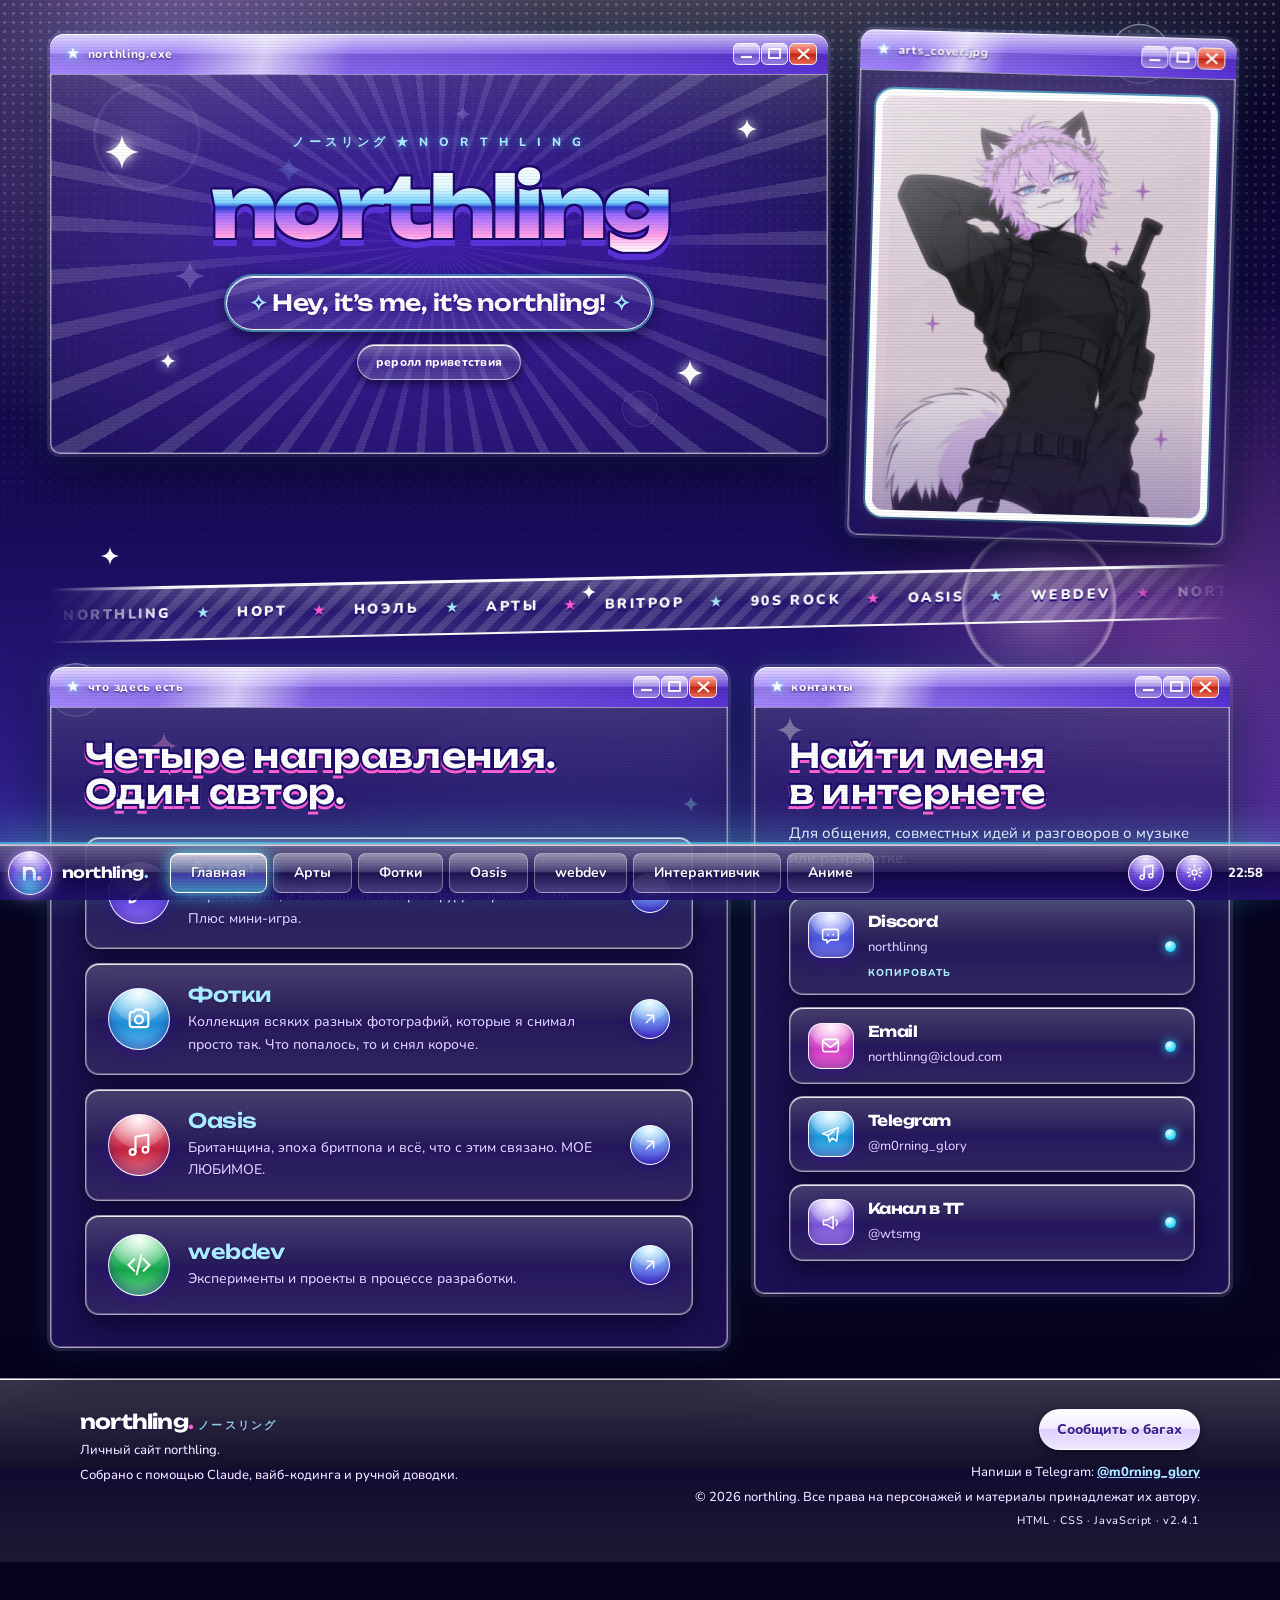
==== commit 1551a8be: "v2.4.1: Интерактивчик, Аниме и Терминал полностью редактируются из админки Co-Authored-By: Claude So" ====
--- a/index.html
+++ b/index.html
@@ -92,7 +92,7 @@
 </main>
 <footer class="footer"><div class="wrap footrow">
 <div><div class="footbrand">northling<span>.</span></div><p>Личный сайт northling.</p><p>Собрано с помощью Claude, вайб-кодинга и ручной доводки.</p></div>
-<div class="right"><a class="btn bug-report" href="https://t.me/m0rning_glory" target="_blank" rel="noopener noreferrer">Сообщить о багах</a><p>Напиши в Telegram: <a href="https://t.me/m0rning_glory" target="_blank" rel="noopener noreferrer">@m0rning_glory</a></p><p>© 2026 northling. Все права на персонажей и материалы принадлежат их автору.</p><p class="mono">HTML · CSS · JavaScript · v2.4</p></div>
+<div class="right"><a class="btn bug-report" href="https://t.me/m0rning_glory" target="_blank" rel="noopener noreferrer">Сообщить о багах</a><p>Напиши в Telegram: <a href="https://t.me/m0rning_glory" target="_blank" rel="noopener noreferrer">@m0rning_glory</a></p><p>© 2026 northling. Все права на персонажей и материалы принадлежат их автору.</p><p class="mono">HTML · CSS · JavaScript · v2.4.1</p></div>
 </div></footer>
 <div class="toast" role="status" aria-live="polite"></div>
 
--- a/css/style.css
+++ b/css/style.css
@@ -1416,7 +1416,7 @@
 .bulbs{height:14px;margin:6px 0 4px;background:radial-gradient(circle,#ffe36a 0 3px,transparent 4px) 0 0/22px 14px repeat-x;animation:bulbs 1s steps(1) infinite;filter:drop-shadow(0 0 5px #ffd24a)}
 @keyframes bulbs{50%{background-position:11px 0;opacity:.75}}
 .neon{font:800 clamp(38px,8vw,84px)/1 var(--display,var(--body));letter-spacing:-.03em;margin:10px 0 14px;color:#fff;text-shadow:0 0 6px #fff,0 0 18px var(--pink),0 0 38px var(--pink),0 0 70px #b86cff;animation:neon 3.4s infinite}
-.neon span{color:var(--pink)}
+.neon .acc{color:var(--pink)}
 @keyframes neon{0%,18%,22%,62%,64%,100%{opacity:1}20%,63%{opacity:.55}}
 .ticker{overflow:hidden;white-space:nowrap;margin:6px -4px 20px;padding:8px 0;border-block:1px solid var(--line2);background:rgba(0,0,0,.28);display:flex}
 .ticker .tk{display:flex;flex:none;gap:46px;padding-right:46px;animation:tick 70s linear infinite;font:700 13px var(--body);color:var(--soft)}
@@ -1560,3 +1560,9 @@
 .g-all::-webkit-scrollbar{width:12px}.g-all::-webkit-scrollbar-track{background:#12093a}.g-all::-webkit-scrollbar-thumb{background:var(--p-pink);border:3px solid #12093a}
 @media(prefers-reduced-motion:reduce){.q-jp:after,.g-card.pop{animation:none}}
 html.no-anim .q-jp:after,html.no-anim .g-card.pop{animation:none}
+
+/* 2.4.1: страница скрыта, пока не подставились тексты из json (js/fx.js, NL.loadTx) */
+#arcade,#anime{transition:opacity .25s}
+.tx-wait{opacity:0;animation:txshow .01s 2.5s forwards}
+@keyframes txshow{to{opacity:1}}
+.stats i{font-style:normal}
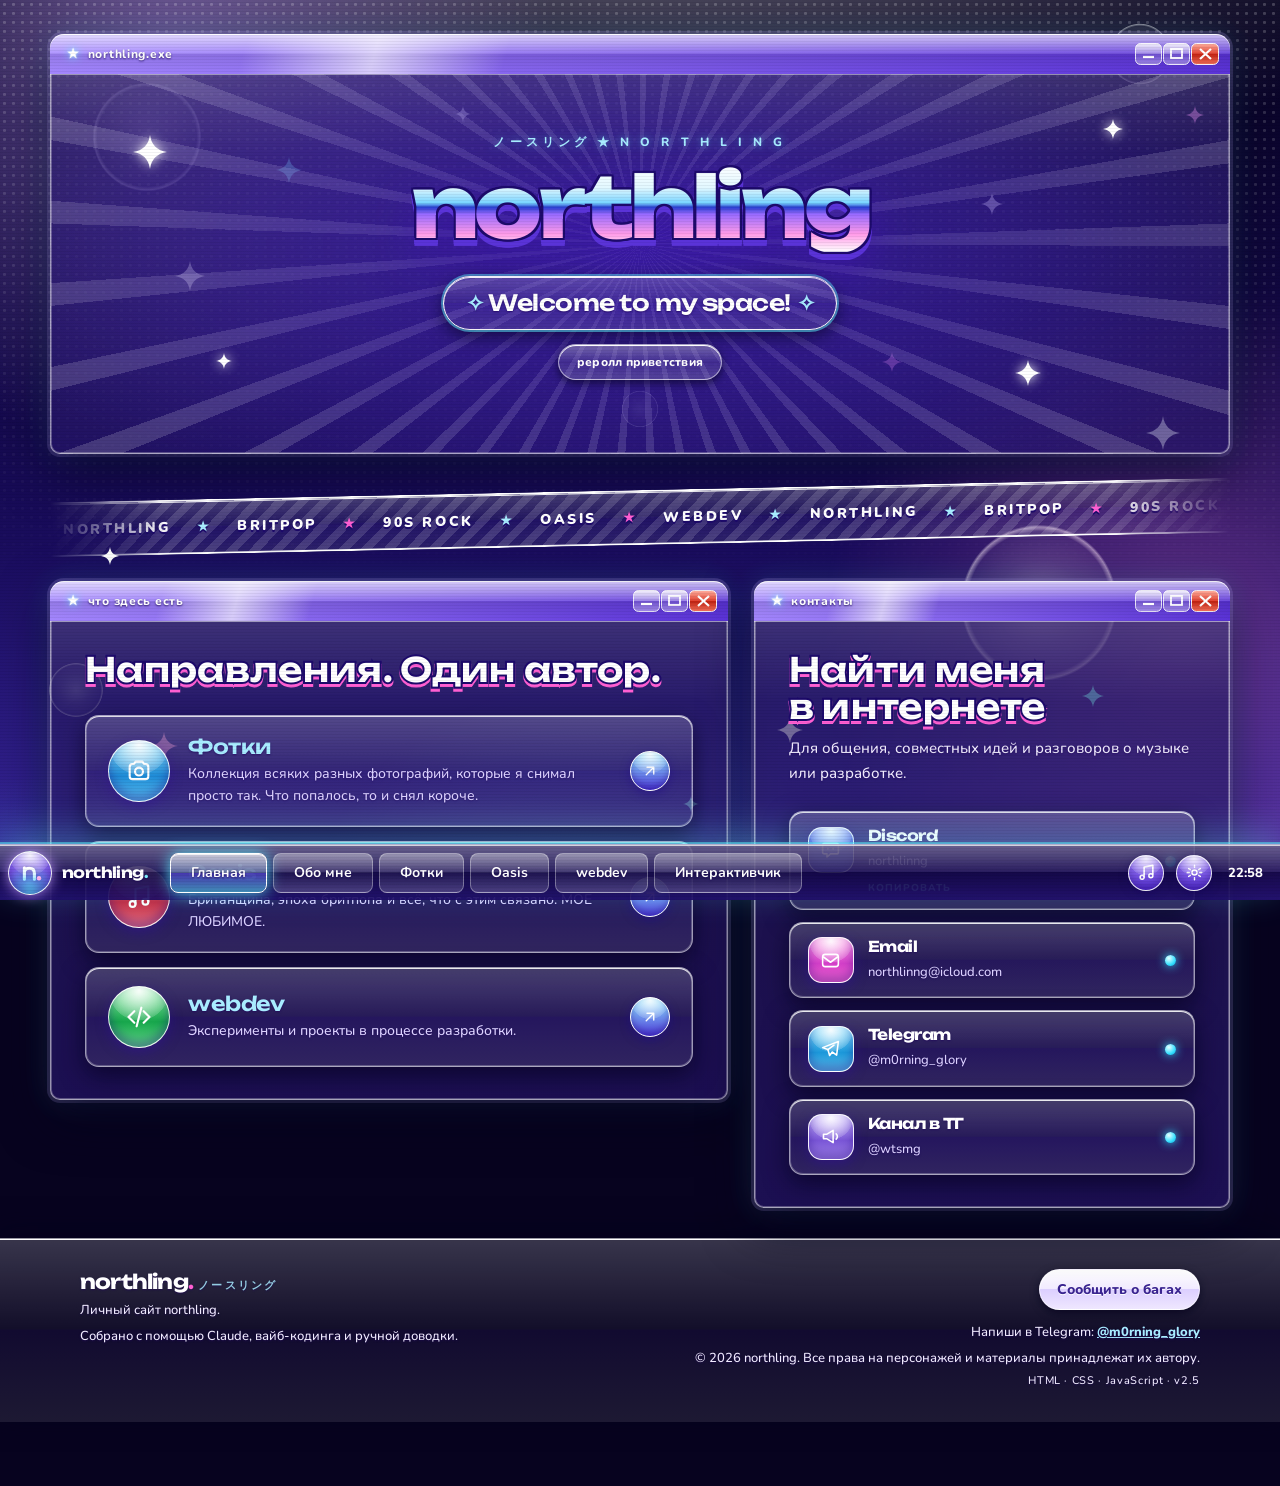
==== commit a576011d: "v2.5: деловой режим (прячет фурри и Аниме) и страница «Обо мне» Co-Authored-By: Claude Sonnet 5.5 <n" ====
--- a/index.html
+++ b/index.html
@@ -17,6 +17,7 @@
 <script>
 try { const saved = localStorage.getItem('northling-theme'); if (saved === 'light' || saved === 'dark') document.documentElement.dataset.theme = saved; } catch (_) {}
 document.documentElement.classList.add('js');
+try{if(localStorage.getItem('northling-biz')==='1')document.documentElement.classList.add('biz')}catch(_){}
 window.__nlSite=fetch('data/site.json',{cache:'no-cache'}).then(r=>r.ok?r.json():Promise.reject(new Error('site.json'))); window.__nlSite.catch(()=>{});
 /* Настройки посетителя (js/settings.js) применяем сразу, до отрисовки: оптимизация и анимации */
 try{const n=navigator,m=n.deviceMemory,c=n.hardwareConcurrency,d=n.connection,r=document.documentElement.classList;let s={};try{s=JSON.parse(localStorage.getItem('northling-settings'))||{}}catch(_){}
@@ -49,7 +50,7 @@
 <div class="grain" aria-hidden="true"></div>
 <header class="top"><div class="pill">
 <a class="brand" href="index.html" aria-label="northling"><span class="orb"><svg class="nlogo" viewBox="0 0 28 28" aria-hidden="true"><defs><linearGradient id="nl-g" x1="0" y1="0" x2="0" y2="1"><stop offset="0" stop-color="#fff"/><stop offset=".55" stop-color="#dff7ff"/><stop offset="1" stop-color="#9fe9ff"/></linearGradient></defs><path d="M8.4 20.2V8.8M8.4 13.4c0-2.6 2.1-4.2 4.9-4.2 3.1 0 5.1 1.9 5.1 4.9v6.1" fill="none" stroke="url(#nl-g)" stroke-width="3.1" stroke-linecap="round" stroke-linejoin="round"/><circle cx="23" cy="19.2" r="2.2" fill="#ffb6ee"/></svg></span><b>northling<span>.</span></b></a>
-<nav id="menu" aria-label="Основная навигация"><a href="index.html" aria-current="page">Главная</a><a href="arts.html">Арты</a><a href="photos.html">Фотки</a><a href="oasis.html">Oasis</a><a href="webdev.html">webdev</a><a href="interactive.html">Интерактивчик</a><a href="anime.html">Аниме</a></nav>
+<nav id="menu" aria-label="Основная навигация"><a href="index.html" aria-current="page">Главная</a><a href="about.html">Обо мне</a><a data-furry href="arts.html">Арты</a><a href="photos.html">Фотки</a><a href="oasis.html">Oasis</a><a href="webdev.html">webdev</a><a href="interactive.html">Интерактивчик</a><a data-furry href="anime.html">Аниме</a></nav>
 <span class="tray"><button class="theme-toggle settings-toggle" type="button" aria-label="Настройки" aria-haspopup="dialog" aria-expanded="false" title="Настройки"><svg class="i" aria-hidden="true"><use href="#i-gear"/></svg></button><span class="clock" id="clock" aria-hidden="true"></span></span>
 <button class="nav-toggle" type="button" aria-label="Открыть меню" aria-expanded="false" aria-controls="menu"><span></span><span></span></button>
 </div></header>
@@ -65,16 +66,16 @@
 </div>
 </section>
 
-<figure class="win win-photo"><span class="eyebrow">arts_cover.jpg</span>
+<figure class="win win-photo" data-furry><span class="eyebrow">arts_cover.jpg</span>
 <div class="frame"><img data-site-image="arts_cover" data-site-image-fit="arts_cover_fit" data-site-image-alt="arts_cover_alt" alt="Норт и Ноэль под снегом" style="object-position:50% 32%" fetchpriority="high"></div>
 </figure>
 
 <div class="marquee" aria-hidden="true"><div class="marquee-track"><div class="marquee-group"><span>northling</span><span>Норт</span><span>Ноэль</span><span>арты</span><span>britpop</span><span>90s rock</span><span>Oasis</span><span>webdev</span></div><div class="marquee-group"><span>northling</span><span>Норт</span><span>Ноэль</span><span>арты</span><span>britpop</span><span>90s rock</span><span>Oasis</span><span>webdev</span></div></div></div>
 
 <section class="win win-apps"><span class="eyebrow">что здесь есть</span>
-<div class="section-head"><h2>Четыре направления.<br>Один автор.</h2></div>
+<div class="section-head"><h2 data-biz="Направления. Один автор.">Четыре направления.<br>Один автор.</h2></div>
 <div class="apps">
-<a class="card app app-arts rv" href="arts.html"><span class="ico"><svg class="i " aria-hidden="true"><use href="#i-brush"/></svg></span><div><h3>Арты</h3><p data-site-content="home_arts_card">Норт и Ноэль, визуальные эксперименты и небольшая галерея. Плюс мини-игра.</p></div><svg class="i go" aria-hidden="true"><use href="#i-arrow"/></svg></a>
+<a data-furry class="card app app-arts rv" href="arts.html"><span class="ico"><svg class="i " aria-hidden="true"><use href="#i-brush"/></svg></span><div><h3>Арты</h3><p data-site-content="home_arts_card">Норт и Ноэль, визуальные эксперименты и небольшая галерея. Плюс мини-игра.</p></div><svg class="i go" aria-hidden="true"><use href="#i-arrow"/></svg></a>
 <a class="card app app-photos rv" href="photos.html"><span class="ico"><svg class="i " aria-hidden="true"><use href="#i-camera"/></svg></span><div><h3>Фотки</h3><p data-site-content="home_photos_card"></p></div><svg class="i go" aria-hidden="true"><use href="#i-arrow"/></svg></a>
 <a class="card app app-oasis rv" href="oasis.html"><span class="ico"><svg class="i " aria-hidden="true"><use href="#i-note"/></svg></span><div><h3>Oasis</h3><p data-site-content="home_oasis_card">Британские гитары, эпоха бритпопа и всё, что с этим связано.</p></div><svg class="i go" aria-hidden="true"><use href="#i-arrow"/></svg></a>
 <a class="card app app-web rv" href="webdev.html"><span class="ico"><svg class="i " aria-hidden="true"><use href="#i-code"/></svg></span><div><h3>webdev</h3><p data-site-content="home_webdev_card">Эксперименты и проекты в процессе разработки.</p></div><svg class="i go" aria-hidden="true"><use href="#i-arrow"/></svg></a>
@@ -92,7 +93,7 @@
 </main>
 <footer class="footer"><div class="wrap footrow">
 <div><div class="footbrand">northling<span>.</span></div><p>Личный сайт northling.</p><p>Собрано с помощью Claude, вайб-кодинга и ручной доводки.</p></div>
-<div class="right"><a class="btn bug-report" href="https://t.me/m0rning_glory" target="_blank" rel="noopener noreferrer">Сообщить о багах</a><p>Напиши в Telegram: <a href="https://t.me/m0rning_glory" target="_blank" rel="noopener noreferrer">@m0rning_glory</a></p><p>© 2026 northling. Все права на персонажей и материалы принадлежат их автору.</p><p class="mono">HTML · CSS · JavaScript · v2.4.1</p></div>
+<div class="right"><a class="btn bug-report" href="https://t.me/m0rning_glory" target="_blank" rel="noopener noreferrer">Сообщить о багах</a><p>Напиши в Telegram: <a href="https://t.me/m0rning_glory" target="_blank" rel="noopener noreferrer">@m0rning_glory</a></p><p>© 2026 northling. Все права на персонажей и материалы принадлежат их автору.</p><p class="mono">HTML · CSS · JavaScript · v2.5</p></div>
 </div></footer>
 <div class="toast" role="status" aria-live="polite"></div>
 
@@ -106,6 +107,7 @@
 <script src="js/arcade.js"></script>
 <script src="js/anime.js"></script>
 <script src="js/terminal.js"></script>
+<script src="js/about.js"></script>
 <script src="js/settings.js"></script>
 <script src="js/player.js" defer></script>
 <script src="js/ipod.js" defer></script>
--- a/css/style.css
+++ b/css/style.css
@@ -1566,3 +1566,35 @@
 .tx-wait{opacity:0;animation:txshow .01s 2.5s forwards}
 @keyframes txshow{to{opacity:1}}
 .stats i{font-style:normal}
+
+
+/* =====================================================================
+   2.5 — ДЕЛОВОЙ РЕЖИМ и страница «Обо мне»
+   ===================================================================== */
+html.biz [data-furry]{display:none!important}
+html.biz .win-hero{grid-column:1/-1}
+.about-page main{width:min(1040px,calc(100% - 40px));margin:34px auto 24px;display:grid;gap:26px}
+.about-page .tx-wait{opacity:0}
+.ab-hero{display:grid;grid-template-columns:minmax(0,1fr) 260px;gap:30px;align-items:center}
+.ab-hero.no-photo{grid-template-columns:1fr}
+.ab-hero h1{font-family:Unbounded,sans-serif;font-size:clamp(30px,5vw,52px);line-height:1.05;margin:6px 0 8px}
+.ab-role{font-weight:800;font-size:clamp(16px,2vw,20px);color:var(--accent,#5ff3ff);margin:0 0 14px}
+.ab-intro{font-size:17px;line-height:1.6;max-width:56ch;margin:0}
+.ab-photo{margin:0;border-radius:18px;overflow:hidden;aspect-ratio:4/5;border:1px solid var(--line2)}
+.ab-photo img{width:100%;height:100%;object-fit:cover;display:block}
+.ab-bio{font-size:16px;line-height:1.7;white-space:pre-line;margin:0;max-width:72ch}
+.ab-facts{display:grid;grid-template-columns:repeat(auto-fill,minmax(210px,1fr));gap:12px;margin:0;padding:0;list-style:none}
+.ab-facts li{padding:12px 14px;border-radius:12px;border:1px solid var(--line2);background:rgba(255,255,255,.04)}
+.ab-facts b{display:block;font-size:12px;letter-spacing:.08em;text-transform:uppercase;opacity:.7;margin-bottom:3px}
+.ab-skills{display:flex;flex-wrap:wrap;gap:8px;margin:0;padding:0;list-style:none}
+.ab-skills li{padding:7px 14px;border-radius:99px;border:1px solid var(--line2);background:rgba(255,255,255,.05);font-weight:700;font-size:14px}
+.ab-tl{display:grid;gap:18px;margin:0;padding:0;list-style:none}
+.ab-tl li{display:grid;grid-template-columns:130px minmax(0,1fr);gap:18px}
+.ab-tl .when{font-weight:800;opacity:.75;font-size:14px;padding-top:3px}
+.ab-tl h3{margin:0 0 2px;font-size:18px}.ab-tl .where{opacity:.75;font-size:14px;margin:0 0 6px}.ab-tl p{margin:0;line-height:1.55}
+.ab-grid{display:grid;grid-template-columns:repeat(auto-fill,minmax(240px,1fr));gap:14px}
+.ab-grid>*{padding:16px;border-radius:14px;border:1px solid var(--line2);background:rgba(255,255,255,.04);text-decoration:none;color:inherit;display:block}
+.ab-grid a:hover{border-color:var(--accent,#5ff3ff)}
+.ab-grid h3{margin:0 0 6px;font-size:17px}.ab-grid p{margin:0;opacity:.85;line-height:1.5;font-size:14px}.ab-grid .v{font-weight:800;word-break:break-word}
+.ab-grid small{display:block;font-size:12px;letter-spacing:.08em;text-transform:uppercase;opacity:.65;margin-bottom:4px}
+@media(max-width:760px){.ab-hero{grid-template-columns:1fr}.ab-photo{max-width:260px;aspect-ratio:1}.ab-tl li{grid-template-columns:1fr;gap:2px}}
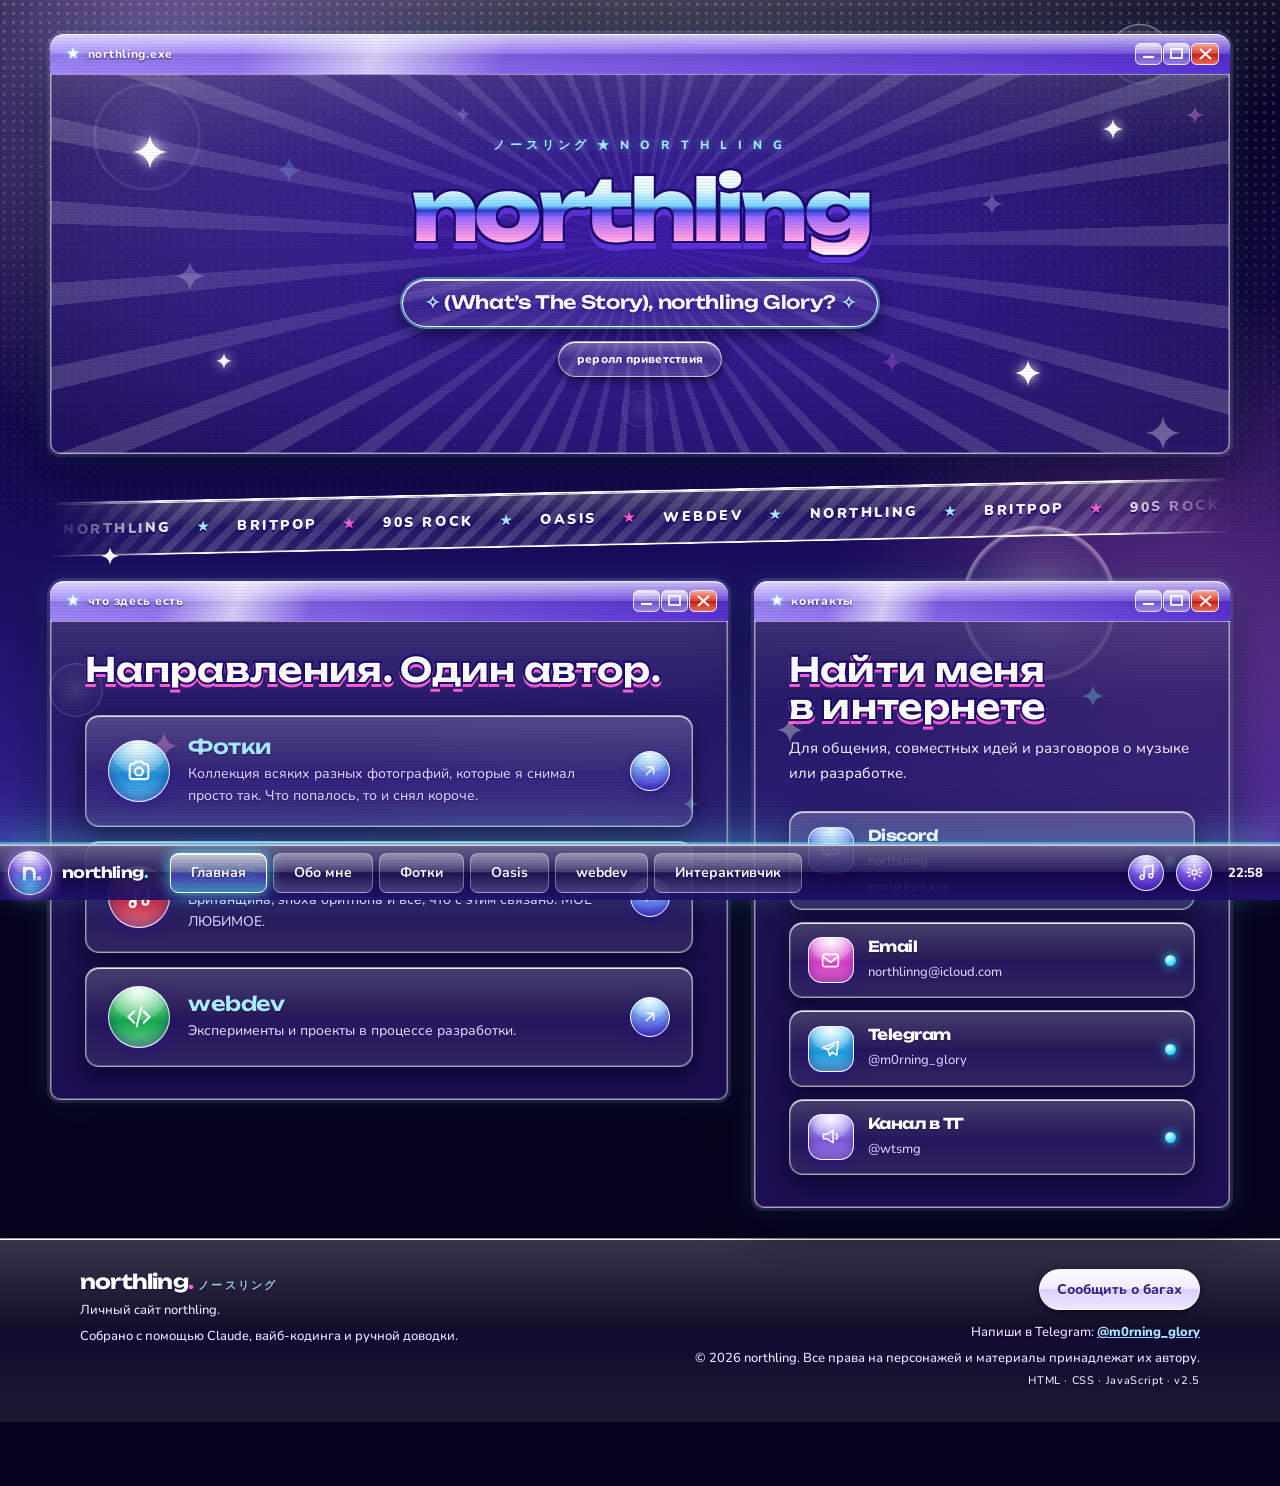
==== commit 5a6bedd2: "og:image вынесен в img/og.jpg (копия night.jpg), чтобы в форке подменять без конфликтов Co-Authored-" ====
--- a/index.html
+++ b/index.html
@@ -7,17 +7,18 @@
 <meta name="description" content="Главная — личный сайт northling: арты, Oasis и webdev.">
 <meta property="og:title" content="Главная · northling">
 <meta property="og:description" content="Главная — личный сайт northling: арты, Oasis и webdev.">
-<meta property="og:image" content="img/night.jpg">
+<meta property="og:image" content="img/og.jpg">
 <title>Главная · northling</title>
 <link rel="icon" href="favicon.svg" type="image/svg+xml">
 <link rel="preconnect" href="https://fonts.googleapis.com">
 <link rel="preconnect" href="https://fonts.gstatic.com" crossorigin>
 <link rel="stylesheet" href="https://fonts.googleapis.com/css2?family=Nunito:wght@400..900&family=Unbounded:wght@400..800&display=swap" media="print" onload="this.media='all'"><noscript><link rel="stylesheet" href="https://fonts.googleapis.com/css2?family=Nunito:wght@400..900&family=Unbounded:wght@400..800&display=swap"></noscript>
 <link rel="stylesheet" href="css/style.css">
+<script src="js/mode.js"></script>
 <script>
 try { const saved = localStorage.getItem('northling-theme'); if (saved === 'light' || saved === 'dark') document.documentElement.dataset.theme = saved; } catch (_) {}
 document.documentElement.classList.add('js');
-try{if(localStorage.getItem('northling-biz')==='1')document.documentElement.classList.add('biz')}catch(_){}
+try{if(window.NL_MODE==='biz'||localStorage.getItem('northling-biz')==='1')document.documentElement.classList.add('biz')}catch(_){}
 window.__nlSite=fetch('data/site.json',{cache:'no-cache'}).then(r=>r.ok?r.json():Promise.reject(new Error('site.json'))); window.__nlSite.catch(()=>{});
 /* Настройки посетителя (js/settings.js) применяем сразу, до отрисовки: оптимизация и анимации */
 try{const n=navigator,m=n.deviceMemory,c=n.hardwareConcurrency,d=n.connection,r=document.documentElement.classList;let s={};try{s=JSON.parse(localStorage.getItem('northling-settings'))||{}}catch(_){}
